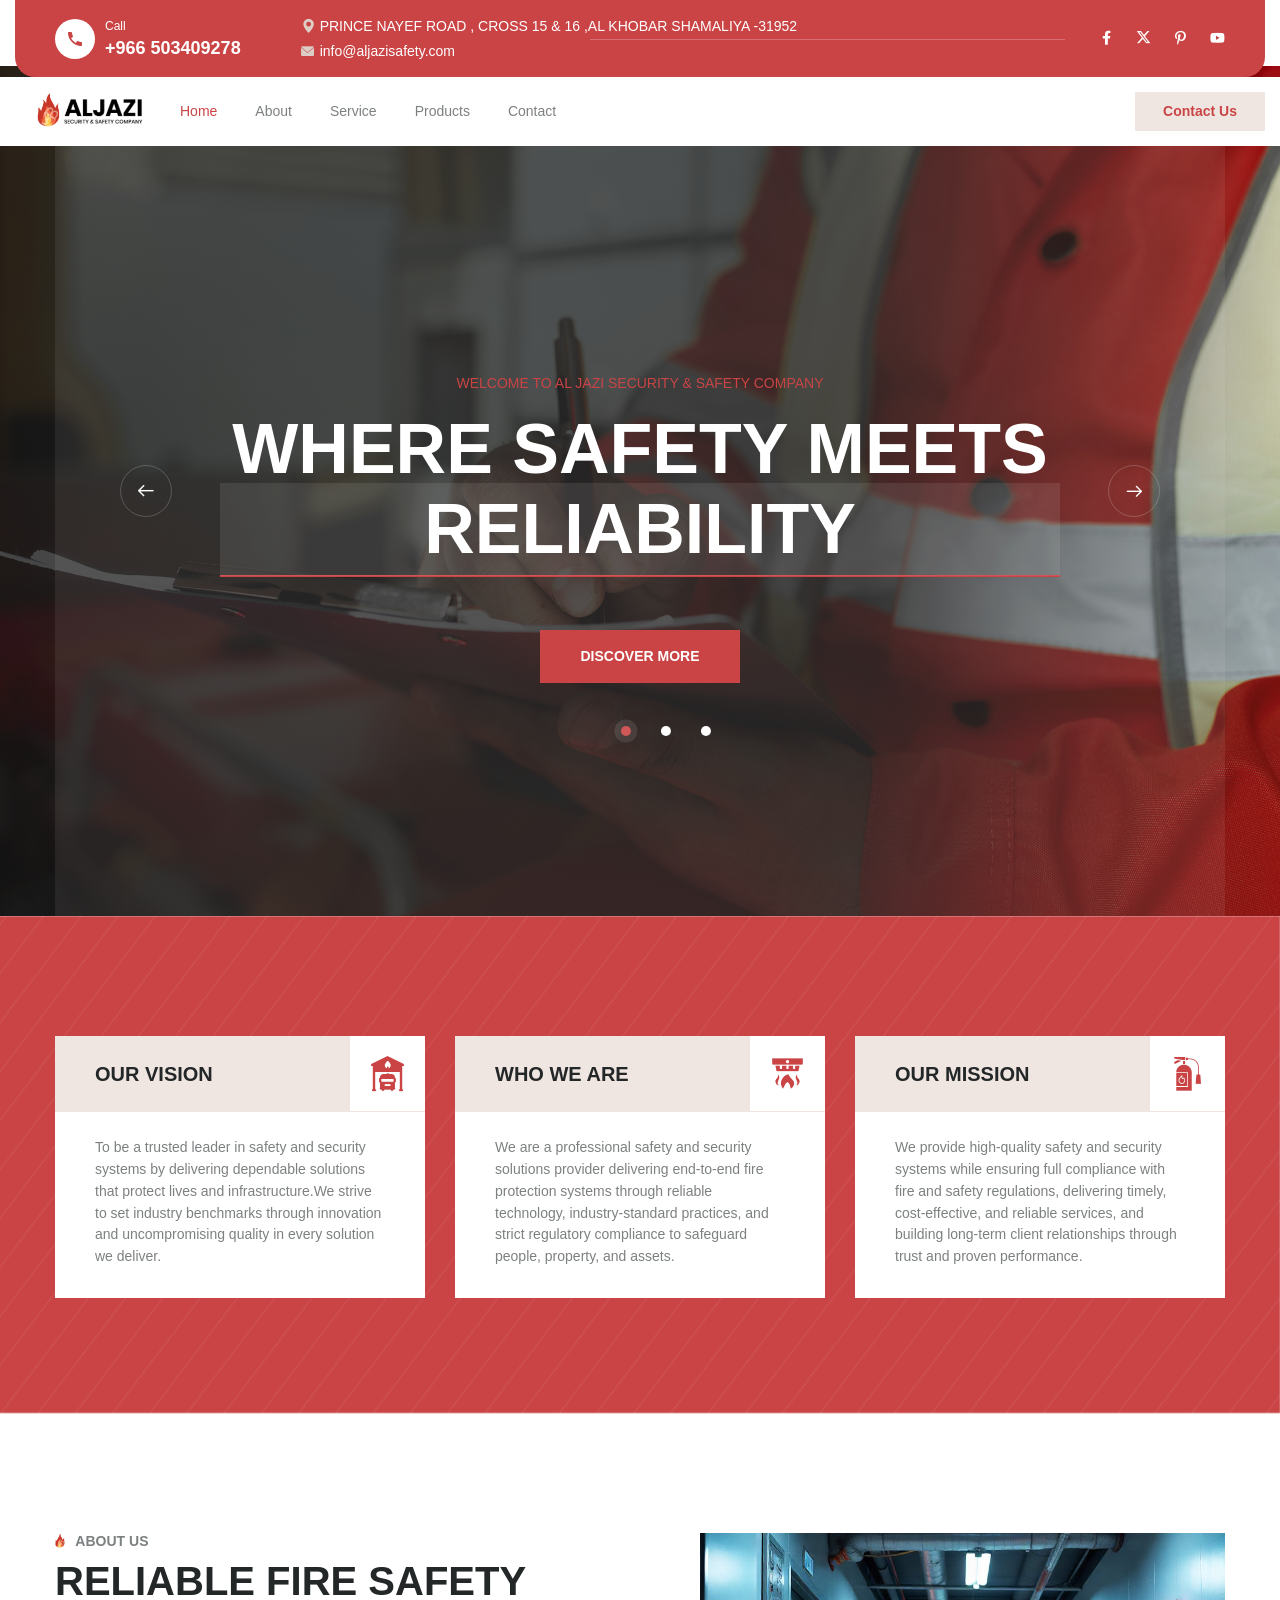
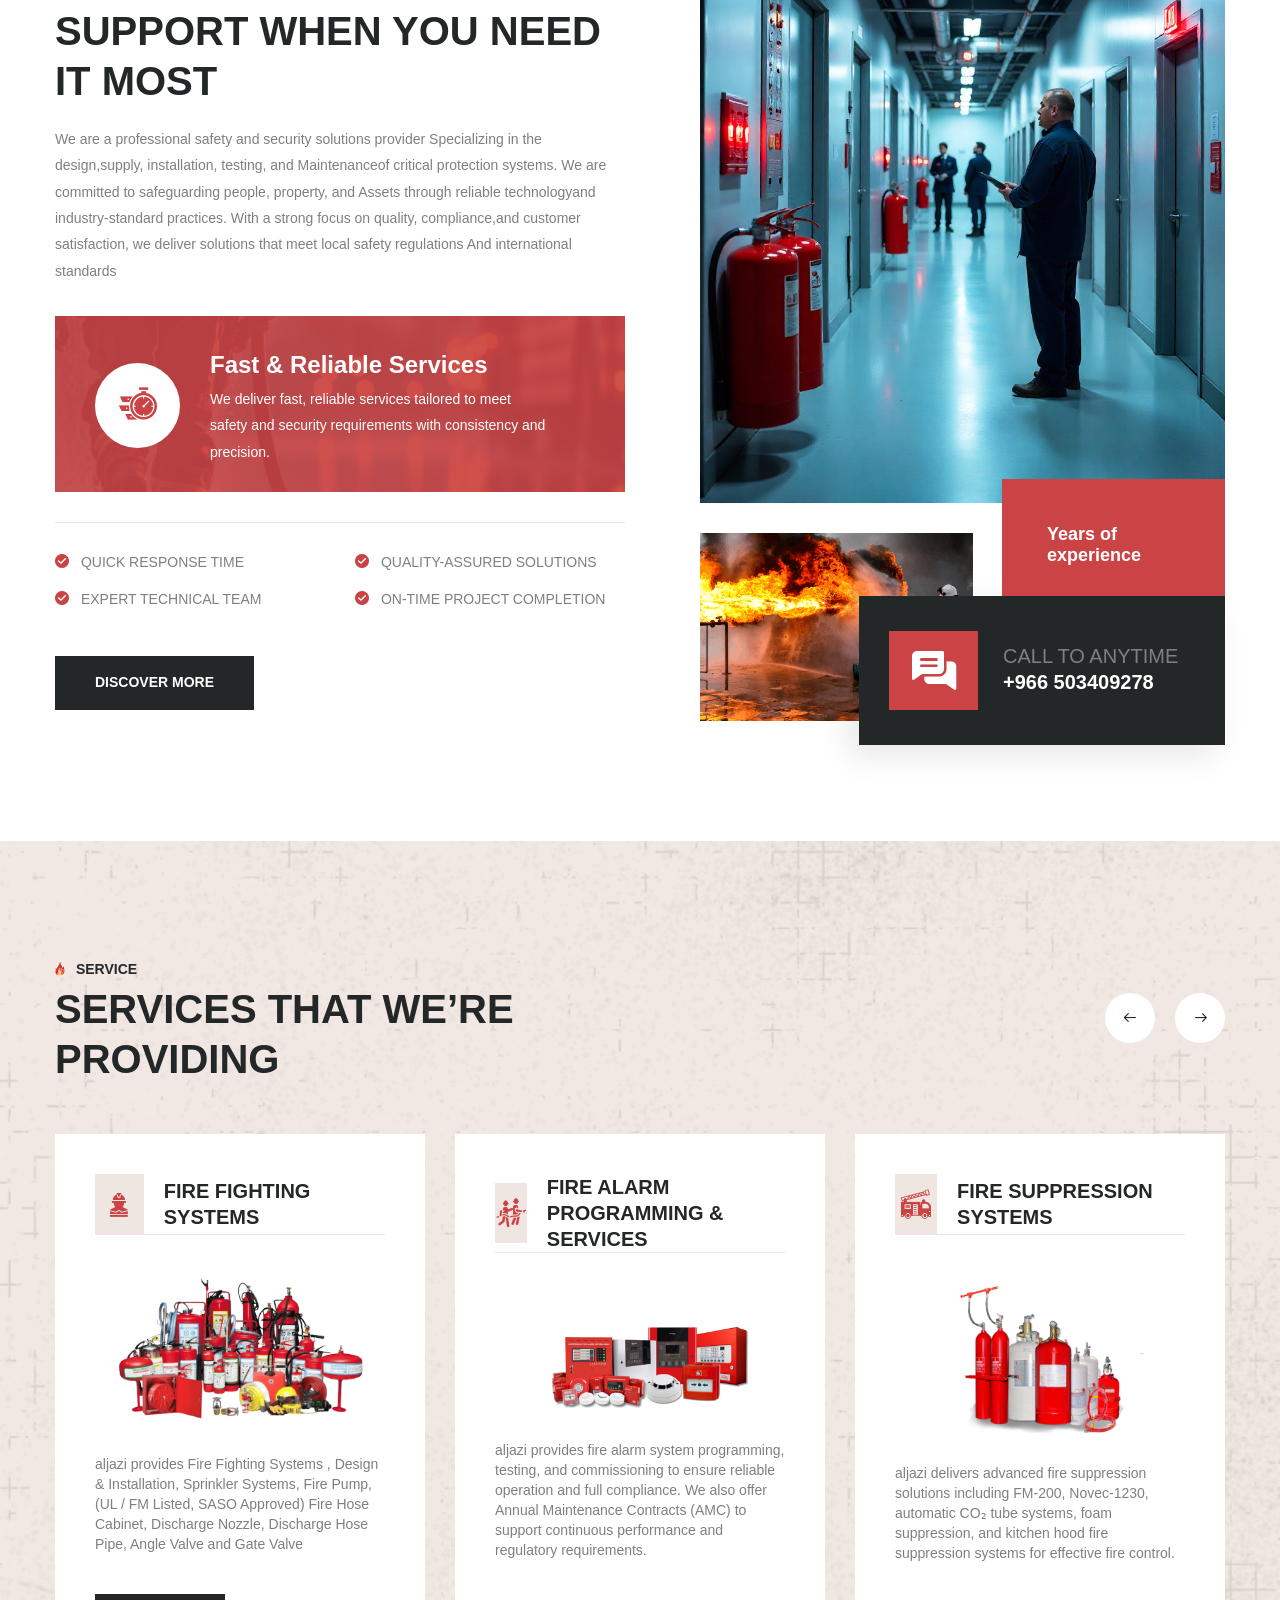
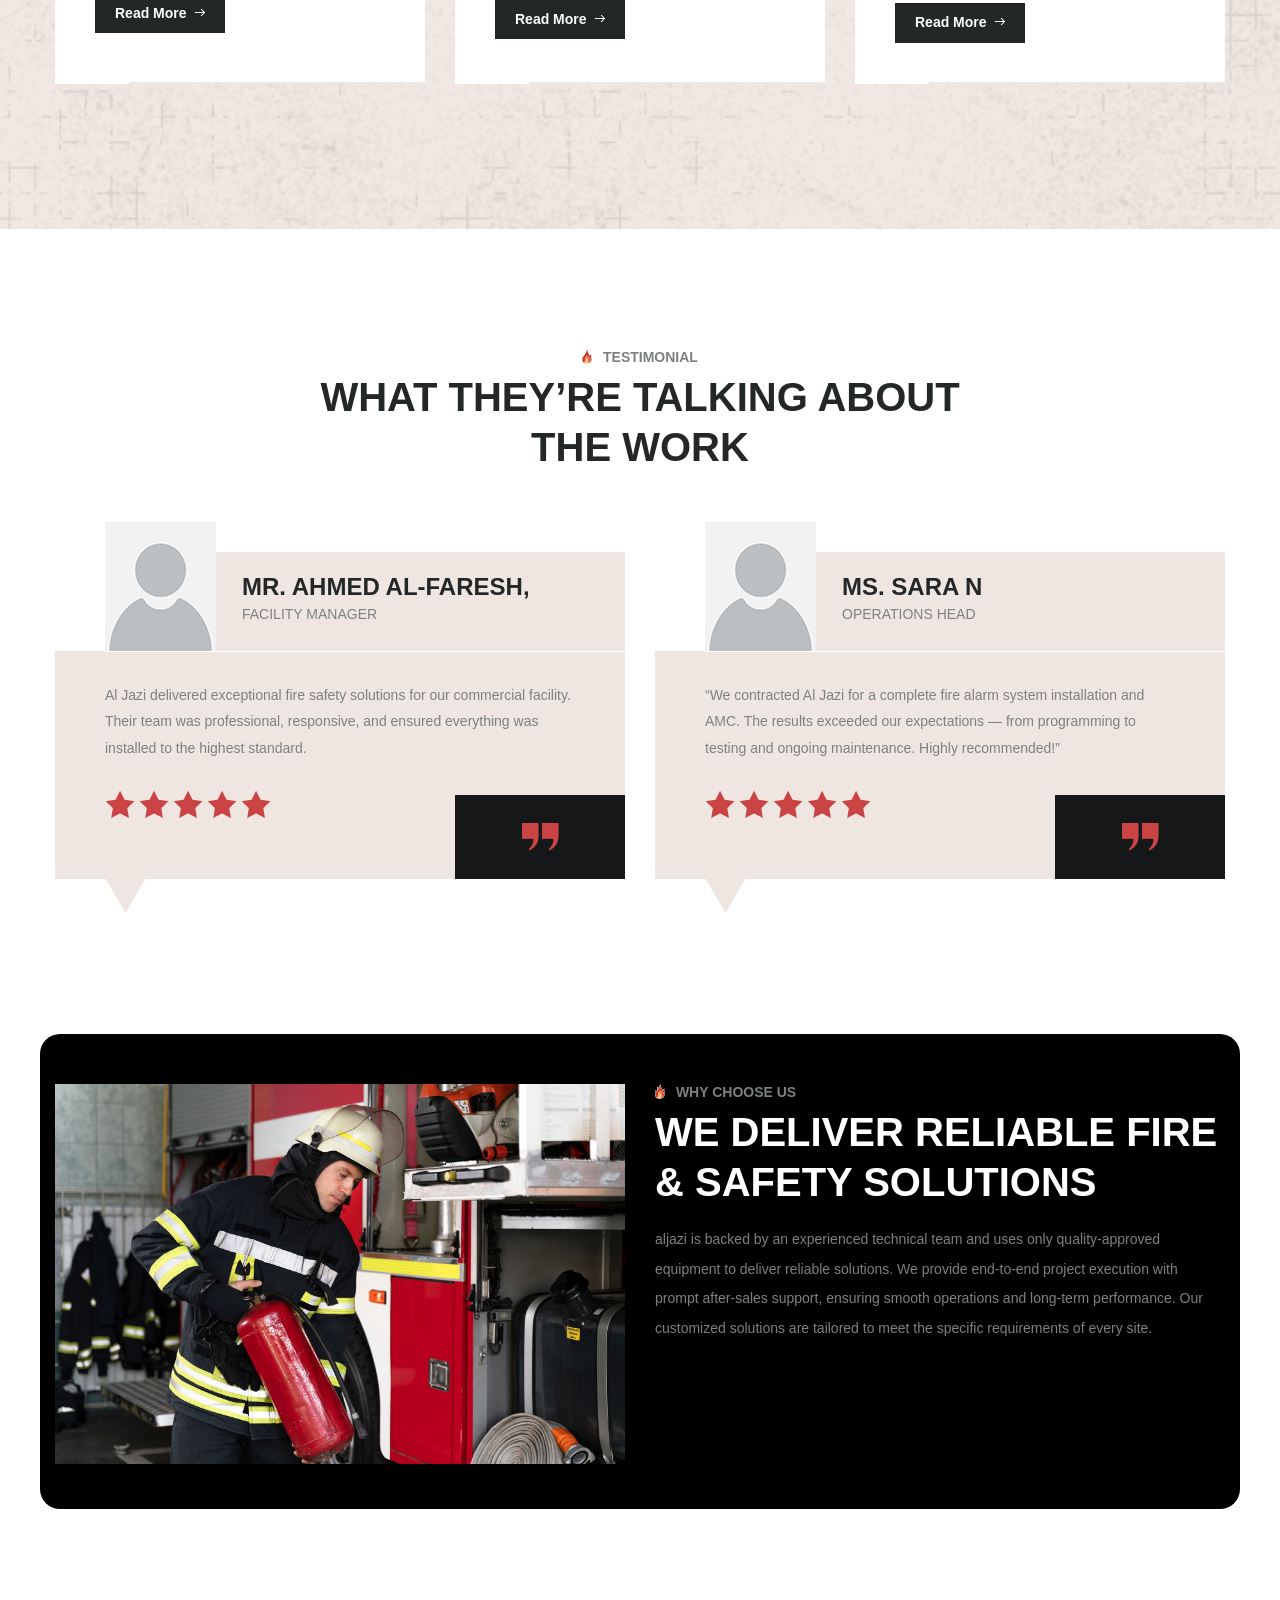
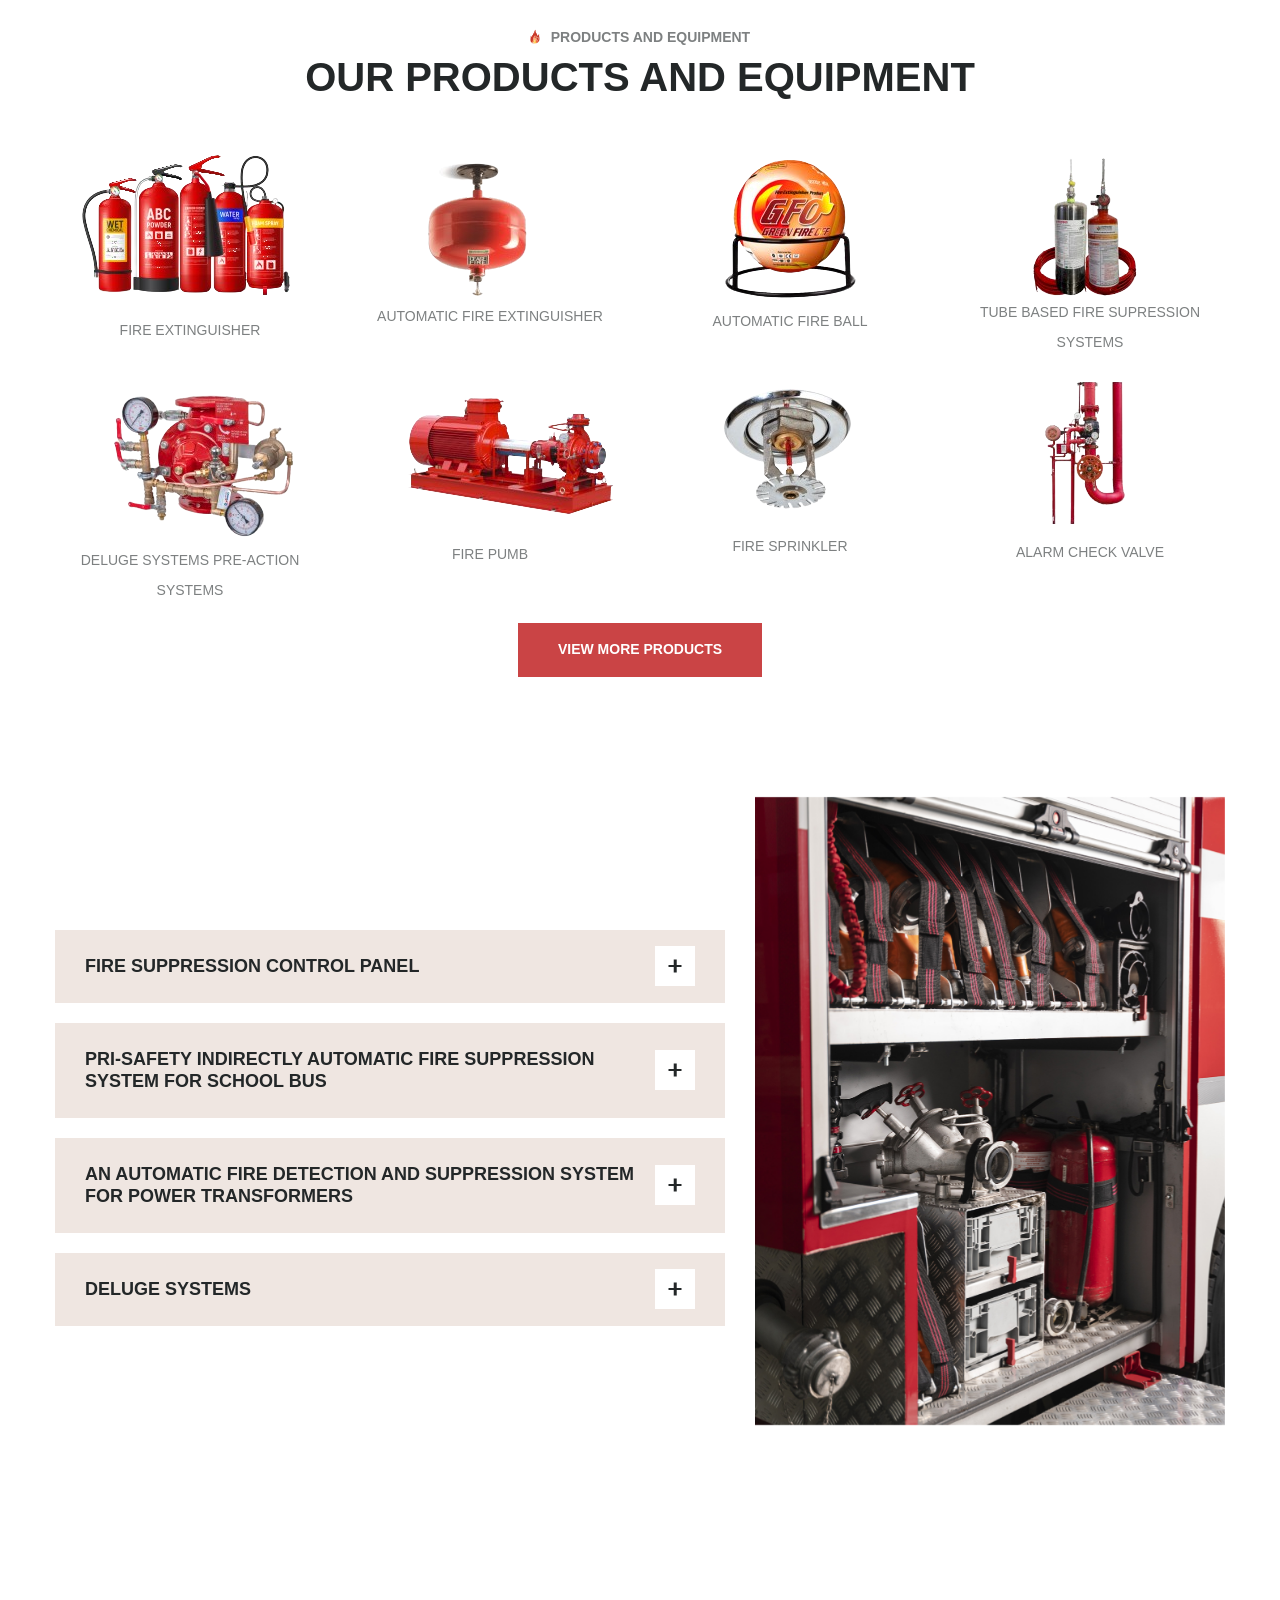
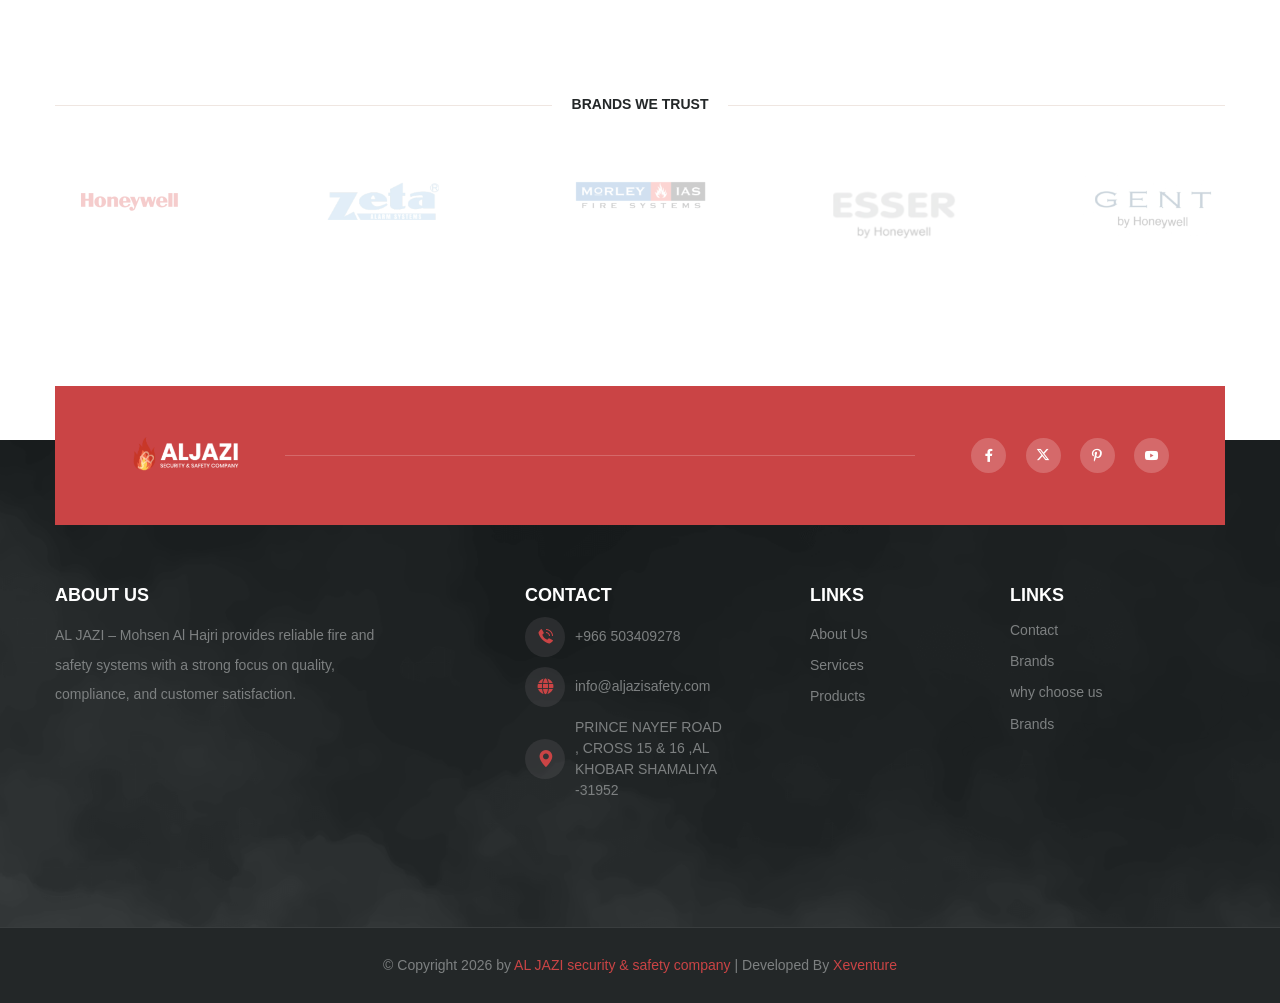
==== index.html @ dcdc062a "testimonial converted to real" ====
<!doctype html>
<html lang="en">
  <head>
    <meta charset="UTF-8" />
    <meta http-equiv="X-UA-Compatible" content="IE=edge" />
    <meta name="viewport" content="width=device-width, initial-scale=1.0" />
    <meta
      name="description"
      content="AL JAZI – security & safety company provides reliable fire and safety systems with a strong focus on quality, compliance, and customer satisfaction."
    />

    <title>AL JAZI - security & safety company</title>

    <!-- ========== Favicon Icon ========== -->
    <link rel="shortcut icon" href="assets/favicon.png" type="image/x-icon" />
    <link rel="apple-touch-icon" sizes="180x180" href="assets/favicon.png" />
    <link rel="icon" type="image/png" sizes="32x32" href="assets/favicon.png" />
    <link rel="icon" type="image/png" sizes="16x16" href="assets/favicon.png" />
    <link rel="manifest" href="assets/favicon.png" />

    <!-- fonts -->
    <link rel="preconnect" href="https://fonts.googleapis.com/" />
    <link rel="preconnect" href="https://fonts.gstatic.com/" crossorigin />
    <link
      href="https://fonts.googleapis.com/css2?family=Roboto:ital,wght@0,100;0,300;0,400;0,500;0,700;0,900;1,100;1,300;1,400;1,500;1,700;1,900&amp;display=swap"
      rel="stylesheet"
    />

    <link
      rel="stylesheet"
      href="assets/vendors/bootstrap/css/bootstrap.min.css"
    />
    <link
      rel="stylesheet"
      href="assets/vendors/bootstrap-select/bootstrap-select.min.css"
    />
    <link rel="stylesheet" href="assets/vendors/animate/animate.min.css" />
    <link rel="stylesheet" href="assets/vendors/fontawesome/css/all.min.css" />
    <link rel="stylesheet" href="assets/vendors/jquery-ui/jquery-ui.css" />

    <link rel="stylesheet" href="assets/vendors/aljazi-icons/style.css" />
    <link
      rel="stylesheet"
      href="assets/vendors/owl-carousel/css/owl.carousel.min.css"
    />
    <link
      rel="stylesheet"
      href="assets/vendors/owl-carousel/css/owl.theme.default.min.css"
    />
    <!-- main styles -->
    <link rel="stylesheet" href="assets/css/aljazi.css" />
  </head>

  <body>
    <!-- Preloader Start-->
    <div class="preloader">
      <div
        class="preloader__image"
        style="background-image: url(assets/favicon.png)"
      ></div>
    </div>
    <!-- Preloader End-->

    <div class="page-wrapper">
      <header
        class="main-header main-header--three sticky-header sticky-header--normal"
      >
        <div class="main-header__bottom">
          <div class="container-fluid">
            <div class="main-header__bottom__inner">
              <div class="main-header__bottom__left">
                <div class="main-header__bottom__item">
                  <a
                    href="tel:  +966 503409278"
                    class="main-header__bottom__call"
                  >
                    <div class="main-header__bottom__icon">
                      <i class="icon-call"></i>
                    </div>
                    <div class="main-header__bottom__content">
                      <div class="main-header__bottom__text">Call</div>
                      <div class="main-header__bottom__number">
                        +966 503409278
                      </div>
                    </div>
                  </a>
                </div>
                <div class="main-header__bottom__item">
                  <ul class="main-header__bottom__list list-unstyled">
                    <li class="main-header__bottom__list__item">
                      <i class="icon-pin2"></i>
                      <p class="main-header__bottom__list__item__text">
                        PRINCE NAYEF ROAD , CROSS 15 & 16 ,AL KHOBAR SHAMALIYA
                        -31952
                      </p>
                    </li>
                    <li class="main-header__bottom__list__item">
                      <i class="icon-message"></i>
                      <a href="mailto:info@aljazisafety.com"
                        >info@aljazisafety.com</a
                      >
                    </li>
                  </ul>
                </div>
              </div>
              <div class="main-header__bottom__right">
                <div class="main-header__bottom__social">
                  <a href="https://facebook.com/"
                    ><i class="icon-facebook-f" aria-hidden="true"></i
                    ><span class="sr-only">Facebook</span></a
                  >
                  <a href="https://twitter.com/"
                    ><i class="icon-x-twitter" aria-hidden="true"></i>
                    <span class="sr-only">Twitter</span></a
                  >
                  <a href="https://pinterest.com/"
                    ><i class="icon-pinterest-p" aria-hidden="true"></i
                    ><span class="sr-only">Pinterest</span></a
                  >
                  <a href="https://instagram.com/"
                    ><i class="icon-youtube" aria-hidden="true"></i
                    ><span class="sr-only">youtube</span></a
                  >
                </div>
              </div>
            </div>
          </div>
        </div>
        <div class="main-header__item">
          <div class="main-header__item__inner">
            <div class="main-header__logo logo-aljazi">
              <a href="index.html">
                <img src="assets/ALJAZI-03.png" alt="aljazi logo" width="220" />
              </a>
            </div>
            <div class="container">
              <div class="main-header__inner">
                <nav class="main-header__nav main-menu">
                  <ul class="main-menu__list">
                    <li
                      class="megamenu megamenu-clickable megamenu-clickable--toggler"
                    >
                      <a href="index.html">Home</a>
                    </li>

                    <li>
                      <a href="about.html">About</a>
                    </li>
                    <li>
                      <a href="service.html">Service</a>
                    </li>
                    <li>
                      <a href="products.html">Products</a>
                    </li>

                    <li>
                      <a href="contact.html">Contact</a>
                    </li>
                  </ul>
                </nav>

                <div class="main-header__right">
                  <a
                    href="contact.html"
                    class="aljazi-btn main-header__right__btn"
                    >Contact Us</a
                  >
                  <div class="mobile-nav__btn mobile-nav__toggler">
                    <span></span>
                    <span></span>
                    <span></span>
                  </div>
                </div>
              </div>
            </div>
          </div>
        </div>
      </header>

      <!-- main-slider-start -->
      <section class="main-slider-three">
        <div
          class="main-slider-three__carousel aljazi-owl__carousel owl-carousel"
          data-owl-options='{
      "loop": true,
      "items": 1,
      "autoplay": true,
      "autoplayTimeout": 7000,
      "smartSpeed": 1000,
      "animateOut": "fadeOut",
      "animateIn": "fadeIn",
      "nav": true,
      "navText": [
        "<span class=\"icon-arrow-left\"></span>",
        "<span class=\"icon-arrow-right\"></span>"
      ],
      "dots": true,
      "margin": 0
    }'
        >
          <!-- Slide 1 -->
          <div class="item">
            <div class="main-slider-three__item">
              <div
                class="main-slider-three__bg img-fluid"
                style="
                  background-image: url(assets/images/backgrounds/side-view-man-taking-notes-ambulance-car.jpg);
                  background-size: cover;
                "
              ></div>

              <div class="container">
                <div class="row">
                  <div class="main-slider-three__content">
                    <div class="main-slider-three__content__inner">
                      <h5 class="main-slider-three__sub-title">
                        Welcome to AL JAZI Security & Safety company
                      </h5>

                      <h2 class="main-slider-three__title">
                        Where Safety Meets <span>Reliability</span>
                      </h2>

                      <div class="main-slider-three__btn">
                        <a
                          href="services.html"
                          class="aljazi-btn aljazi-btn--base main-slider-three__btn__link"
                        >
                          Discover More
                        </a>
                      </div>
                    </div>
                  </div>
                </div>
              </div>
            </div>
          </div>

          <!-- Slide 2 -->
          <div class="item">
            <div class="main-slider-three__item">
              <div
                class="main-slider-three__bg img-fluid"
                style="
                  background-image: url(assets/images/backgrounds/closeup-red-fire-extinguishers.jpg);
                  background-size: cover;
                "
              ></div>

              <div class="container">
                <div class="row">
                  <div class="main-slider-three__content">
                    <div class="main-slider-three__content__inner">
                      <h5 class="main-slider-three__sub-title">
                        Welcome to AL JAZI Security & Safety company
                      </h5>

                      <h2 class="main-slider-three__title">
                        Trusted Safety. <span>Proven Protection</span>
                      </h2>

                      <div class="main-slider-three__btn">
                        <a
                          href="services.html"
                          class="aljazi-btn aljazi-btn--base main-slider-three__btn__link"
                        >
                          Discover More
                        </a>
                      </div>
                    </div>
                  </div>
                </div>
              </div>
            </div>
          </div>

          <!-- Slide 3 -->
          <div class="item">
            <div class="main-slider-three__item">
              <div
                class="main-slider-three__bg img-fluid"
                style="
                  background-image: url(assets/images/backgrounds/firefighter-with-safety-suit-station.jpg);
                  background-size: cover;
                "
              ></div>

              <div class="container">
                <div class="row">
                  <div class="main-slider-three__content">
                    <div class="main-slider-three__content__inner">
                      <h5 class="main-slider-three__sub-title">
                        Welcome to AL JAZI Security & Safety company
                      </h5>

                      <h2 class="main-slider-three__title">
                        Protecting What <span>Matters Most.</span>
                      </h2>

                      <div class="main-slider-three__btn">
                        <a
                          href="services.html"
                          class="aljazi-btn aljazi-btn--base main-slider-three__btn__link"
                        >
                          Discover More
                        </a>
                      </div>
                    </div>
                  </div>
                </div>
              </div>
            </div>
          </div>
        </div>
      </section>

      <!-- main-slider-end -->

      <!-- Feature Section Start -->
      <section class="feature-two">
        <div
          class="feature-two__bg"
          style="background-image: url(assets/images/shapes/company-bg-1-1.png)"
        ></div>
        <div class="container">
          <div class="row gutter-y-30">
            <div class="col-lg-4 col-md-6">
              <div
                class="feature-two__item wow fadeInUp"
                data-wow-duration="1500ms"
                data-wow-delay="500ms"
              >
                <div class="feature-two__item__top">
                  <h4 class="feature-two__item__title">OUR VISION</h4>
                  <div class="feature-two__item__icon">
                    <i class="icon-fire-department-1"></i>
                  </div>
                </div>
                <p class="feature-two__item__text">
                  To be a trusted leader in safety and security systems by
                  delivering dependable solutions that protect lives and
                  infrastructure.We strive to set industry benchmarks through
                  innovation and uncompromising quality in every solution we
                  deliver.
                </p>
              </div>
            </div>
            <div class="col-lg-4 col-md-6">
              <div
                class="feature-two__item wow fadeInUp"
                data-wow-duration="1500ms"
                data-wow-delay="700ms"
              >
                <div class="feature-two__item__top">
                  <h4 class="feature-two__item__title">WHO WE ARE</h4>
                  <div class="feature-two__item__icon">
                    <i class="icon-smoke-detector-1"></i>
                  </div>
                </div>
                <p class="feature-two__item__text">
                  We are a professional safety and security solutions provider
                  delivering end-to-end fire protection systems through reliable
                  technology, industry-standard practices, and strict regulatory
                  compliance to safeguard people, property, and assets.
                </p>
              </div>
            </div>
            <div class="col-lg-4 col-md-6">
              <div
                class="feature-two__item wow fadeInUp"
                data-wow-duration="1500ms"
                data-wow-delay="900ms"
              >
                <div class="feature-two__item__top">
                  <h4 class="feature-two__item__title">OUR MISSION</h4>
                  <div class="feature-two__item__icon">
                    <i class="icon-fire-extinguisher--1"></i>
                  </div>
                </div>
                <p class="feature-two__item__text">
                  We provide high-quality safety and security systems while
                  ensuring full compliance with fire and safety regulations,
                  delivering timely, cost-effective, and reliable services, and
                  building long-term client relationships through trust and
                  proven performance.
                </p>
              </div>
            </div>
          </div>
        </div>
      </section>
      <!-- Feature Section End -->

      <!-- About Section Start -->
      <section class="about-two">
        <div class="container">
          <div class="row gutter-y-30">
            <div class="col-lg-6">
              <div class="about-two__left">
                <div class="about-two__top">
                  <div
                    class="sec-title wow fadeInUp"
                    data-wow-duration="1500ms"
                    data-wow-delay="000ms"
                  >
                    <h6 class="sec-title__tagline">
                      <img
                        src="assets/sectionlogo.png"
                        width="10"
                        alt="About Us"
                        class="sec-title__img"
                      />
                      About Us
                    </h6>
                    <h3 class="sec-title__title">
                      Reliable Fire Safety Support When You Need It Most
                    </h3>
                  </div>
                  <p
                    class="about-two__top__text wow fadeInUp"
                    data-wow-duration="1500ms"
                    data-wow-delay="300ms"
                  >
                    We are a professional safety and security solutions provider
                    Specializing in the design,supply, installation, testing,
                    and Maintenanceof critical protection systems. We are
                    committed to safeguarding people, property, and Assets
                    through reliable technologyand industry-standard practices.
                    With a strong focus on quality, compliance,and customer
                    satisfaction, we deliver solutions that meet local safety
                    regulations And international standards
                  </p>
                </div>
                <div
                  class="about-two__box wow fadeInUp"
                  data-wow-duration="1500ms"
                  data-wow-delay="300ms"
                >
                  <div
                    class="about-two__box__bg"
                    style="
                      background-image: url(assets/images/backgrounds/about-bg-2-1.png);
                    "
                  ></div>
                  <div class="about-two__box__icon">
                    <i class="icon-fast-1-1"></i>
                  </div>
                  <div class="about-two__box__content">
                    <h4 class="about-two__box__content__title">
                      Fast & Reliable Services
                    </h4>
                    <p class="about-two__box__content__text">
                      We deliver fast, reliable services tailored to meet safety
                      and security requirements with consistency and precision.
                    </p>
                  </div>
                </div>
                <div
                  class="about-two__list wow fadeInUp"
                  data-wow-duration="1500ms"
                  data-wow-delay="300ms"
                >
                  <div class="row gutter-y-30">
                    <div class="col-lg-12 col-md-6 col-xl-6">
                      <ul class="about-two__list__item list-unstyled">
                        <li class="about-two__list__item__content">
                          <i class="icon-check-1"></i> Quick Response Time
                        </li>
                        <li class="about-two__list__item__content">
                          <i class="icon-check-1"></i> Expert Technical Team
                        </li>
                      </ul>
                    </div>
                    <div class="col-lg-12 col-md-6 col-xl-6">
                      <ul class="about-two__list__item list-unstyled">
                        <li class="about-two__list__item__content">
                          <i class="icon-check-1"></i> Quality-Assured Solutions
                        </li>
                        <li class="about-two__list__item__content">
                          <i class="icon-check-1"></i> On-Time Project
                          Completion
                        </li>
                      </ul>
                    </div>
                  </div>
                </div>
                <div class="about-two__link">
                  <a href="about.html" class="about-two__link__btn aljazi-btn"
                    >Discover More</a
                  >
                </div>
              </div>
            </div>
            <div class="col-lg-6">
              <div class="about-two__right">
                <div class="about-two__thumb">
                  <div
                    class="about-two__thumb__item about-two__thumb__item--one wow fadeInRight"
                    data-wow-duration="1500ms"
                    data-wow-delay="300ms"
                  >
                    <img
                      src="assets/images/resources/img3.png"
                      class="img-fluid"
                      alt="aljazi"
                    />
                    <div class="about-two__thumb__funfact count-box">
                      <h2 class="about-two__thumb__funfact__coun"></h2>
                      <p class="about-two__thumb__funfact__text">
                        Years of experience
                      </p>
                    </div>
                  </div>
                  <div
                    class="about-two__thumb__item about-two__thumb__item--two wow fadeInUp"
                    data-wow-duration="1500ms"
                    data-wow-delay="300ms"
                  >
                    <img
                      src="assets/images/about/about-s-2-1.png"
                      alt="aljazi"
                    />
                    <div class="about-two__thumb__call">
                      <a
                        href="tel:+966 503409278"
                        class="about-two__thumb__call__item"
                      >
                        <div class="about-two__thumb__call__icon">
                          <i class="icon-chatting"></i>
                        </div>
                        <div class="about-two__thumb__call__content">
                          <span class="about-two__thumb__call__dec"
                            >Call to anytime</span
                          >
                          <h5 class="about-two__thumb__call__number">
                            +966 503409278
                          </h5>
                        </div>
                      </a>
                    </div>
                  </div>
                </div>
              </div>
            </div>
          </div>
        </div>
      </section>
      <!-- About Section End -->

      <!-- Service Section Start -->
      <section class="service-three">
        <div
          class="service-three__bg"
          style="background-image: url(assets/images/shapes/service-bg-3-1.png)"
        ></div>
        <div class="container">
          <div class="row">
            <div class="col-xl-7 col-lg-8 col-md-8">
              <div
                class="sec-title wow fadeInUp"
                data-wow-duration="1500ms"
                data-wow-delay="000ms"
              >
                <h6 class="sec-title__tagline">
                  <img
                    src="assets/sectionlogo.png"
                    width="10"
                    alt="Service"
                    class="sec-title__img"
                  />
                  Service
                </h6>
                <h3 class="sec-title__title">
                  Services that We’re providing <br />
                </h3>
              </div>
            </div>
          </div>

          <div
            class="service-three__carousel aljazi-owl__carousel aljazi-owl__carousel--basic-nav owl-theme owl-carousel"
            data-owl-options='{
			"items": 4,
			"margin": 30,
			"smartSpeed": 700,
			"loop":true,
			"autoplay": 6000,
			"nav":true,
			"navText": ["<span class=\"icon-arrow-right\"></span>","<span class=\"icon-arrow-left\"></span>"],
			"dots":false,
			"responsive":{
			    "0":{
				"items":1,
				"margin": 10
			    },
			    "575":{
				"items":1,
				"margin": 30
			    },
			    "768":{
				"items":2,
				"margin": 30
			    },
			    "992":{
				"items": 3,
				"margin": 30
			    },
			    "1200":{
				"items": 3,
				"margin": 30
			    }
			}
			}'
          >
            <!-- item -->
            <div
              class="service-three__item wow fadeInUp"
              data-wow-duration="1500ms"
              data-wow-delay="300ms"
            >
              <div class="service-three__item__top">
                <div class="service-three__item__icon">
                  <i class="icon-firefighter-uniform-1"></i>
                </div>
                <h4 class="service-three__item__title">
                  FIRE FIGHTING SYSTEMS
                </h4>
              </div>
              <div class="service-three__item__thumb">
                <img
                  src="assets/images/service/service (1).png"
                  alt="aljazi image"
                />
              </div>
              <p class="service-three__item__text">
                aljazi provides Fire Fighting Systems , Design & Installation,
                Sprinkler Systems, Fire Pump, (UL / FM Listed, SASO Approved)
                Fire Hose Cabinet, Discharge Nozzle, Discharge Hose Pipe, Angle
                Valve and Gate Valve
              </p>
              <div class="service-three__item__btn">
                <a
                  href="service.html"
                  class="aljazi-btn service-three__item__btn__link"
                  >Read More <i class="icon-arrow-left"></i
                ></a>
              </div>
            </div>

            <!-- item -->
            <div
              class="service-three__item wow fadeInUp"
              data-wow-duration="1500ms"
              data-wow-delay="400ms"
            >
              <div class="service-three__item__top">
                <div class="service-three__item__icon">
                  <i class="icon-fireman-1"></i>
                </div>
                <h4 class="service-three__item__title">
                  FIRE ALARM PROGRAMMING & SERVICES
                </h4>
              </div>
              <div class="service-three__item__thumb">
                <img
                  src="assets/images/service/service (2).png"
                  alt="aljazi image"
                />
              </div>
              <p class="service-three__item__text">
                aljazi provides fire alarm system programming, testing, and
                commissioning to ensure reliable operation and full compliance.
                We also offer Annual Maintenance Contracts (AMC) to support
                continuous performance and regulatory requirements.
              </p>
              <div class="service-three__item__btn">
                <a
                  href="service.html"
                  class="aljazi-btn service-three__item__btn__link"
                  >Read More <i class="icon-arrow-left"></i
                ></a>
              </div>
            </div>

            <!-- item -->
            <div
              class="service-three__item wow fadeInUp"
              data-wow-duration="1500ms"
              data-wow-delay="500ms"
            >
              <div class="service-three__item__top">
                <div class="service-three__item__icon">
                  <i class="icon-fire-truck-1"></i>
                </div>
                <h4 class="service-three__item__title">
                  FIRE SUPPRESSION SYSTEMS
                </h4>
              </div>
              <div class="service-three__item__thumb">
                <img
                  src="assets/images/service/service (3).png"
                  alt="aljazi image"
                />
              </div>
              <p class="service-three__item__text">
                aljazi delivers advanced fire suppression solutions including
                FM-200, Novec-1230, automatic CO₂ tube systems, foam
                suppression, and kitchen hood fire suppression systems for
                effective fire control.
              </p>
              <div class="service-three__item__btn">
                <a
                  href="service.html"
                  class="aljazi-btn service-three__item__btn__link"
                  >Read More <i class="icon-arrow-left"></i
                ></a>
              </div>
            </div>

            <!-- item -->
            <div
              class="service-three__item wow fadeInUp"
              data-wow-duration="1500ms"
              data-wow-delay="600ms"
            >
              <div class="service-three__item__top">
                <div class="service-three__item__icon">
                  <i class="icon-firefighter-uniform-1"></i>
                </div>
                <h4 class="service-three__item__title">
                  BARRIERS & ENTRANCE CONTROL
                </h4>
              </div>
              <div class="service-three__item__thumb">
                <img
                  src="assets/images/service/service (4).png"
                  alt="aljazi image"
                />
              </div>
              <p class="service-three__item__text">
                aljazi supplies and installs flap barriers, arm barriers, and
                boom barriers to manage access, enhance security, and ensure
                smooth movement in commercial and high-traffic environments.
              </p>
              <div class="service-three__item__btn">
                <a
                  href="service.html"
                  class="aljazi-btn service-three__item__btn__link"
                  >Read More <i class="icon-arrow-left"></i
                ></a>
              </div>
            </div>

            <!-- item -->
            <div
              class="service-three__item wow fadeInUp"
              data-wow-duration="1500ms"
              data-wow-delay="700ms"
            >
              <div class="service-three__item__top">
                <div class="service-three__item__icon">
                  <i class="icon-fireman-1"></i>
                </div>
                <h4 class="service-three__item__title">
                  SECURITY & LOW CURRENT SYSTEM
                </h4>
              </div>
              <div class="service-three__item__thumb">
                <img
                  src="assets/images/service/service (5).png"
                  alt="aljazi image"
                />
              </div>
              <p class="service-three__item__text">
                aljazi offers integrated security solutions such as access
                control systems, biometric systems, and CCTV camera systems to
                ensure secure access and continuous <br />
                monitoring.
              </p>
              <div class="service-three__item__btn">
                <a
                  href="service.html"
                  class="aljazi-btn service-three__item__btn__link"
                  >Read More <i class="icon-arrow-left"></i
                ></a>
              </div>
            </div>

            <!-- item -->
            <div
              class="service-three__item wow fadeInUp"
              data-wow-duration="1500ms"
              data-wow-delay="800ms"
            >
              <div class="service-three__item__top">
                <div class="service-three__item__icon">
                  <i class="icon-fire-truck-1"></i>
                </div>
                <h4 class="service-three__item__title">SAFETY & COMPLIANCE</h4>
              </div>
              <div class="service-three__item__thumb">
                <img
                  src="assets/images/service/service (6).png"
                  alt="aljazi image"
                />
              </div>
              <p class="service-three__item__text">
                aljazi provides first aid boxes, efficiency certificates for
                fire and safety systems, safety tool certification, and Taqrir
                Fanni technical reports for both urgent and non-urgent
                requirements.
              </p>
              <div class="service-three__item__btn">
                <a
                  href="service.html"
                  class="aljazi-btn service-three__item__btn__link"
                  >Read More <i class="icon-arrow-left"></i
                ></a>
              </div>
            </div>
            <!-- item -->
            <div
              class="service-three__item wow fadeInUp"
              data-wow-duration="1500ms"
              data-wow-delay="800ms"
            >
              <div class="service-three__item__top">
                <div class="service-three__item__icon">
                  <i class="icon-fire-truck-1"></i>
                </div>
                <h4 class="service-three__item__title">
                  SAFETY & SMOKE CONTROL SYSTEMS
                </h4>
              </div>
              <div class="service-three__item__thumb">
                <img
                  src="assets/images/service/service (7).png"
                  alt="aljazi image"
                />
              </div>
              <p class="service-three__item__text">
                aljazi supplies and installs fire dampers, smoke exhaust
                systems, emergency lights, and exit lights to support safe
                evacuation and smoke control during emergencies.
              </p>
              <div class="service-three__item__btn">
                <a
                  href="service.html"
                  class="aljazi-btn service-three__item__btn__link"
                  >Read More <i class="icon-arrow-left"></i
                ></a>
              </div>
            </div>
            <!-- item -->
            <div
              class="service-three__item wow fadeInUp"
              data-wow-duration="1500ms"
              data-wow-delay="800ms"
            >
              <div class="service-three__item__top">
                <div class="service-three__item__icon">
                  <i class="icon-fire-truck-1"></i>
                </div>
                <h4 class="service-three__item__title">
                  ELECTRICAL & CONTROL SYSTEMS
                </h4>
              </div>
              <div class="service-three__item__thumb">
                <img
                  src="assets/images/service/service (8).png"
                  alt="aljazi image"
                />
              </div>
              <p class="service-three__item__text">
                aljazi delivers solutions for all types of electrical systems,
                including contactors, self starters, solenoids, push buttons,
                selector switches, pressure switches, pressure gauges, and
                mechanical stoppers.
              </p>
              <div class="service-three__item__btn">
                <a
                  href="service.html"
                  class="aljazi-btn service-three__item__btn__link"
                  >Read More <i class="icon-arrow-left"></i
                ></a>
              </div>
            </div>
          </div>
        </div>
      </section>
      <!-- Service Section End -->
      <!-- Testimonials Section Start -->
      <section class="testimonials-one testimonials-one--home">
        <div class="container">
          <div
            class="sec-title text-center wow fadeInUp"
            data-wow-duration="1500ms"
            data-wow-delay="000ms"
          >
            <h6 class="sec-title__tagline">
              <img
                width="10"
                src="assets/sectionlogo.png"
                alt="Testimonial"
                class="sec-title__img"
              />
              Testimonial
            </h6>
            <h3 class="sec-title__title">
              What they’re talking about <br />
              the work
            </h3>
          </div>
          <div
            class="testimonials-one__carouse aljazi-owl__carousel owl-theme owl-carousel"
            data-owl-options='{
			"items": 5,
			"margin": 30,
			"smartSpeed": 700,
			"loop":true,
			"autoplay": 6000,
			"nav":false,
			"dots":false,
			"responsive":{
				"0":{
				    "items":1
				},
				"575":{
				    "items":1
				},
				"992":{
				    "items": 1
				},
				"1200":{
				    "items": 2
				}
			    }
		    }'
          >
            <!-- item -->
            <div class="testimonials-one__item">
              <div class="testimonials-one__top">
                <div class="testimonials-one__top__thumb">
                  <img 
                    src="assets/images/resources/testi.jpg"
                    alt="aljazi image"
                  />
                </div>
                <div class="testimonials-one__top__content">
                  <h4 class="testimonials-one__top__title">
                    Mr. Ahmed Al-Faresh,
                  </h4>
                  <span class="testimonials-one__top__dec"
                    >Facility Manager</span
                  >
                </div>
              </div>
              <div class="testimonials-one__content">
                <p class="testimonials-one__text">
                  Al Jazi delivered exceptional fire safety solutions for our
                  commercial facility. Their team was professional, responsive,
                  and ensured everything was installed to the highest standard.
                </p>
                <div class="testimonials-one__star">
                  <i class="icon-star"></i>
                  <i class="icon-star"></i>
                  <i class="icon-star"></i>
                  <i class="icon-star"></i>
                  <i class="icon-star"></i>
                </div>
              </div>
              <div class="testimonials-one__quite">
                <div
                  class="testimonials-one__quite__bg"
                 style="
                   background-color: rgb(0, 0, 0);
                  "
                ></div>
                <i class="icon-quite"></i>
              </div>
            </div>
            <!-- item -->
            <div class="testimonials-one__item">
              <div class="testimonials-one__top">
                <div class="testimonials-one__top__thumb">
                  <img
                    src="assets/images/resources/testi.jpg"
                    alt="aljazi image"
                  />
                </div>
                <div class="testimonials-one__top__content">
                  <h4 class="testimonials-one__top__title">Ms. Sara N</h4>
                  <span class="testimonials-one__top__dec"
                    >Operations Head</span
                  >
                </div>
              </div>
              <div class="testimonials-one__content">
                <p class="testimonials-one__text">
                  “We contracted Al Jazi for a complete fire alarm system
                  installation and AMC. The results exceeded our expectations —
                  from programming to testing and ongoing maintenance. Highly
                  recommended!”
                </p>
                <div class="testimonials-one__star">
                  <i class="icon-star"></i>
                  <i class="icon-star"></i>
                  <i class="icon-star"></i>
                  <i class="icon-star"></i>
                  <i class="icon-star"></i>
                </div>
              </div>
              <div class="testimonials-one__quite">
                <div
                  class="testimonials-one__quite__bg"
                  style="
                   background-color: rgb(0, 0, 0);
                  "
                ></div>
                <i class="icon-quite"></i>
              </div>
            </div>
            <!-- item -->
            <div class="testimonials-one__item">
              <div class="testimonials-one__top">
                <div class="testimonials-one__top__thumb">
                  <img
                    src="assets/images/resources/testi.jpg"
                    alt="aljazi image"
                  />
                </div>
                <div class="testimonials-one__top__content">
                  <h4 class="testimonials-one__top__title">Mr. Rakesh Menon</h4>
                  <span class="testimonials-one__top__dec"
                    >Security Director</span
                  >
                </div>
              </div>
              <div class="testimonials-one__content">
                <p class="testimonials-one__text">
                  “The security systems installed by Al Jazi have greatly
                  improved our site monitoring and access control. Their CCTV
                  and biometric solutions are reliable and user-friendly.”
                </p>
                <div class="testimonials-one__star">
                  <i class="icon-star"></i>
                  <i class="icon-star"></i>
                  <i class="icon-star"></i>
                  <i class="icon-star"></i>
                  <i class="icon-star"></i>
                </div>
              </div>
              <div class="testimonials-one__quite">
                <div
                  class="testimonials-one__quite__bg"
                  style="
                   background-color: rgb(0, 0, 0);
                  "
                ></div>
                <i class="icon-quite"></i>
              </div>
            </div>
            <!-- item -->
            <div class="testimonials-one__item">
              <div class="testimonials-one__top">
                <div class="testimonials-one__top__thumb">
                  <img
                    src="assets/images/resources/testi.jpg"
                    alt="aljazi image"
                  />
                </div>
                <div class="testimonials-one__top__content">
                  <h4 class="testimonials-one__top__title">
                    Eng. Fatima Al-Saadi
                  </h4>
                  <span class="testimonials-one__top__dec">
                    Safety Officer</span
                  >
                </div>
              </div>
              <div class="testimonials-one__content">
                <p class="testimonials-one__text">
                  “Al Jazi’s fire suppression solutions, especially the FM-200
                  and kitchen hood systems, have strengthened our safety
                  measures. Professional team and excellent after-sales
                  support!”
                </p>
                <div class="testimonials-one__star">
                  <i class="icon-star"></i>
                  <i class="icon-star"></i>
                  <i class="icon-star"></i>
                  <i class="icon-star"></i>
                  <i class="icon-star"></i>
                </div>
              </div>
              <div class="testimonials-one__quite">
                <div
                  class="testimonials-one__quite__bg"
                   style="
                   background-color: rgb(0, 0, 0);
                  "
                ></div>
                <i class="icon-quite"></i>
              </div>
            </div>
            <!-- item -->
            <div class="testimonials-one__item">
              <div class="testimonials-one__top">
                <div class="testimonials-one__top__thumb">
                  <img
                    src="assets/images/resources/testi.jpg"
                    alt="aljazi image"
                  />
                </div>
                <div class="testimonials-one__top__content">
                  <h4 class="testimonials-one__top__title">
                    Mr. Khalid Jaffer
                  </h4>
                  <span class="testimonials-one__top__dec">
                    Project Coordinator</span
                  >
                </div>
              </div>
              <div class="testimonials-one__content">
                <p class="testimonials-one__text">
                  “Their smoke control and emergency systems helped us pass our
                  compliance audit with flying colors. The team at Al Jazi is
                  thorough, knowledgeable, and trustworthy.”
                </p>
                <div class="testimonials-one__star">
                  <i class="icon-star"></i>
                  <i class="icon-star"></i>
                  <i class="icon-star"></i>
                  <i class="icon-star"></i>
                  <i class="icon-star"></i>
                </div>
              </div>
              <div class="testimonials-one__quite">
                <div
                  class="testimonials-one__quite__bg"
                   style="
                   background-color: rgb(0, 0, 0);
                  "
                ></div>
                <i class="icon-quite"></i>
              </div>
            </div>
            <!-- item -->
            <div class="testimonials-one__item">
              <div class="testimonials-one__top">
                <div class="testimonials-one__top__thumb">
                  <img
                    src="assets/images/resources/testi.jpg"
                    alt="aljazi image"
                  />
                </div>
                <div class="testimonials-one__top__content">
                  <h4 class="testimonials-one__top__title">Mrs. Lina Mathew</h4>
                  <span class="testimonials-one__top__dec"> Admin Manager</span>
                </div>
              </div>
              <div class="testimonials-one__content">
                <p class="testimonials-one__text">
                  “Al Jazi handled all our fire fighting system needs with
                  utmost professionalism. Their workmanship and service quality
                  <br>are top-notch.”
                </p>
                <div class="testimonials-one__star">
                  <i class="icon-star"></i>
                  <i class="icon-star"></i>
                  <i class="icon-star"></i>
                  <i class="icon-star"></i>
                  <i class="icon-star"></i>
                </div>
              </div>
              <div class="testimonials-one__quite">
                <div
                  class="testimonials-one__quite__bg"
                  style="
                   background-color: rgb(0, 0, 0);
                  "
                ></div>
                <i class="icon-quite"></i>
              </div>
            </div>
          </div>
        </div>
      </section>
      <!-- Testimonials Section End -->

      <!-- Why Choose Section Start -->
      <section class="why-choose-three">
        <div
          class="container"
          style="background-color: black; border-radius: 20px"
        >
          <div class="row">
            <div class="col-lg-6">
              <div class="why-choose-three__right">
                <div class="why-choose-three__top">
                  <img
                    src="assets/images/resources/whychoose.jpg"
                    class="img-fluid"
                    alt="whychoose"
                  />
                </div>
              </div>
            </div>
            <div class="col-lg-6">
              <div class="why-choose-three__right">
                <div class="why-choose-three__top">
                  <div
                    class="sec-title wow fadeInUp"
                    data-wow-duration="1500ms"
                    data-wow-delay="000ms"
                  >
                    <h6 class="sec-title__tagline">
                      <img
                        src="assets/sectionlogo.png"
                        width="10"
                        alt="Why Choose us"
                        class="sec-title__img"
                      />
                      Why Choose us
                    </h6>
                    <h3 class="sec-title__title">
                      WE DELIVER RELIABLE FIRE & SAFETY SOLUTIONS
                    </h3>
                  </div>
                  <p
                    class="why-choose-three__top__text wow fadeInUp"
                    data-wow-duration="1500ms"
                    data-wow-delay="300ms"
                  >
                    aljazi is backed by an experienced technical team and uses
                    only quality-approved equipment to deliver reliable
                    solutions. We provide end-to-end project execution with
                    prompt after-sales support, ensuring smooth operations and
                    long-term performance. Our customized solutions are tailored
                    to meet the specific requirements of every site.
                  </p>
                </div>
              </div>
            </div>
          </div>
        </div>
      </section>
      <!-- Why Choose Section End -->

      <!--products and Equipments Section Start -->
      <section class="faq-one">
        <div class="container">
          <div
            class="sec-title text-center wow fadeInUp"
            data-wow-duration="1500ms"
            data-wow-delay="000ms"
          >
            <h6 class="sec-title__tagline">
              <img
                width="10"
                src="assets/sectionlogo.png"
                alt="EQIUPMENTS"
                class="sec-title__img"
              />
              PRODUCTS AND equipment
            </h6>
            <h3 class="sec-title__title">OUR PRODUCTS AND equipment</h3>
          </div>

          <div class="product-section mb-5 pb-4">
            <div class="row d-flex justify-content-center">
              <!-- /.accordian-title -->

              <div class="col-lg-3">
                <img
                  src="assets/images/products/product (1).png"
                  alt="FIRE SUPPRESSION CONTROL PANEL"
                />
                <p class="text-center">FIRE EXTINGUISHER</p>
              </div>

              <div class="col-lg-3">
                <img
                  src="assets/images/products/product (2).png"
                  alt="FIRE SUPPRESSION CONTROL PANEL"
                />
                <p class="text-center">AUTOMATIC FIRE EXTINGUISHER</p>
              </div>
              <div class="col-lg-3">
                <img
                  src="assets/images/products/product (3).png"
                  alt="FIRE SUPPRESSION CONTROL PANEL"
                />
                <p class="text-center">AUTOMATIC FIRE BALL</p>
              </div>

              <div class="col-lg-3">
                <img
                  src="assets/images/products/product (4).png"
                  alt="FIRE SUPPRESSION CONTROL PANEL"
                />
                <p class="text-center">TUBE BASED FIRE SUPRESSION SYSTEMS</p>
              </div>
            </div>

            <div class="row d-flex justify-content-center">
              <div class="col-lg-3">
                <img
                  src="assets/images/products/product (5).png"
                  alt="FIRE SUPPRESSION CONTROL PANEL"
                />
                <p class="text-center">DELUGE SYSTEMS PRE-ACTION SYSTEMS</p>
              </div>
              <div class="col-lg-3">
                <img
                  src="assets/images/products/product (6).png"
                  alt="FIRE SUPPRESSION CONTROL PANEL"
                />
                <p class="text-center">FIRE PUMB</p>
              </div>
              <div class="col-lg-3">
                <img
                  src="assets/images/products/product (7).png"
                  alt="FIRE SUPPRESSION CONTROL PANEL"
                />
                <p class="text-center">FIRE SPRINKLER</p>
              </div>
              <div class="col-lg-3">
                <img
                  src="assets/images/products/product (8).png"
                  alt="FIRE SUPPRESSION CONTROL PANEL"
                />
                <p class="text-center">ALARM CHECK VALVE</p>
              </div>
            </div>
            <div
              class="cta-three__btn d-flex justify-content-center mb-5 mt-0 pt-0"
            >
              <a href="products.html" class="aljazi-btn aljazi-btn--base"
                >View More Products</a
              >
            </div>
          </div>

          <div
            class="row gutter-y-30 d-flex justify-content-center align-items-center"
          >
            <div class="col-lg-7">
              <div
                class="faq-page__accordion aljazi-accrodion wow fadeInUp"
                data-wow-duration="1500ms"
                data-wow-delay="300ms"
                data-grp-name="aljazi-accrodion"
              >
                <!-- /.accordian-item -->
                <div class="accrodion">
                  <div class="accrodion-title">
                    <h4 class="accrodion-title__text">
                      FIRE SUPPRESSION CONTROL PANEL<span
                        class="accrodion-title__icon"
                      ></span>
                    </h4>
                  </div>
                  <!-- /.accordian-title -->
                  <div class="accrodion-content">
                    <div class="inner">
                      <div
                        class="d-flex justify-content-center align-items-center mb-4"
                      >
                        <img
                          width="300"
                          height="300"
                          src="assets/images/service/accrodion (1).png"
                          alt="FIRE SUPPRESSION CONTROL PANEL"
                        />
                      </div>

                      <p class="inner__text">
                        This fire suppression control panel is designed to
                        detect and Respond to fire hazards in critical
                        environments such as electrical Panels, server rooms,
                        and industrial installations. It continuously monitors
                        connected sensors and, upon detecting Abnormal heat or
                        fire conditions, activates alarms and triggers The
                        suppression system automatically. The system is built
                        for High reliability, with organized internal
                        components, secure wiring, and fail-safe operation to
                        protect valuable Equipment while minimizing damage and
                        downtime
                      </p>
                    </div>
                    <!-- /.accordian-content -->
                  </div>
                </div>
                <!-- /.accordian-item -->
                <div class="accrodion">
                  <div class="accrodion-title">
                    <h4 class="accrodion-title__text">
                      PRI-SAFETY INDIRECTLY AUTOMATIC FIRE SUPPRESSION SYSTEM
                      FOR SCHOOL BUS<span class="accrodion-title__icon"></span>
                    </h4>
                  </div>
                  <!-- /.accordian-title -->
                  <div class="accrodion-content">
                    <div class="inner">
                      <div
                        class="d-flex justify-content-center align-items-center mb-4"
                      >
                        <img
                          width="300"
                          src="assets/images/service/accrodion (2).png"
                          alt="PRI-SAFETY"
                        />
                      </div>
                      <p class="inner__text">
                        This system automatically detects and suppresses fires
                        in school bus engine compartments using a heat-sensitive
                        tube. It operates without electricity and releases a wet
                        chemical agent directly onto the fire, ensuring quick
                        response and improved passenger safety
                      </p>
                    </div>
                    <!-- /.accordian-content -->
                  </div>
                </div>
                <!-- /.accordian-item -->
                <div class="accrodion">
                  <div class="accrodion-title">
                    <h4 class="accrodion-title__text">
                      AN AUTOMATIC FIRE DETECTION AND SUPPRESSION SYSTEM FOR
                      POWER TRANSFORMERS
                      <span class="accrodion-title__icon"></span>
                    </h4>
                  </div>
                  <!-- /.accordian-title -->
                  <div class="accrodion-content">
                    <div class="inner">
                      <div
                        class="d-flex justify-content-center align-items-center mb-4"
                      >
                        <img
                          width="300"
                          src="assets/images/service/accrodion (3).png"
                          alt="AUTOMATIC FIRE DETECTION"
                        />
                      </div>
                      <p class="inner__text">
                        Designed to quickly identify fire hazards—such as oil
                        leaks, overheating, or arc faults—and suppress them
                        before they cause major damage. The system uses heat,
                        flame, or smoke detectors to continuously Monitor the
                        transformer area and automatically activates suppression
                        Methods like high-velocity water spray, foam, or clean
                        agents. This rapid response helps minimize fire spread,
                        protect critical equipment, ensure personnel safety, and
                        reduce downtime in power substations.
                      </p>
                    </div>
                    <!-- /.accordian-content -->
                  </div>
                </div>
                <!-- /.accordian-item -->
                <div class="accrodion">
                  <div class="accrodion-title">
                    <h4 class="accrodion-title__text">
                      DELUGE SYSTEMS<span class="accrodion-title__icon"></span>
                    </h4>
                  </div>
                  <!-- /.accordian-title -->
                  <div class="accrodion-content">
                    <div class="inner">
                      <div
                        class="d-flex justify-content-center align-items-center mb-4"
                      >
                        <img
                          width="300"
                          src="assets/images/service/accrodion (4).png"
                          alt=" DELUGE SYSTEMS"
                        />
                      </div>
                      <p class="inner__text">
                        A deluge system is a fixed fire protection system in
                        which all sprinklers or nozzles are open, and water is
                        released simultaneously when the system is activated. It
                        is commonly used in high-hazard areas such as power
                        plants, transformers, chemical facilities, and storage
                        tanks, where rapid fire spread is possible. Deluge
                        systems provide fast, large-volume water discharge to
                        quickly control or suppress fires.
                      </p>
                    </div>
                    <!-- /.accordian-content -->
                  </div>
                </div>
              </div>
            </div>

            <div class="col-lg-5">
              <div class="faq-page__right">
                <div
                  class="faqs-two__thumb wow fadeInUp"
                  data-wow-duration="1500ms"
                  data-wow-delay="500ms"
                >
                  <div class="faqs-two__thumb__item">
                    <img
                      class="img-fluid"
                      src="assets/images/resources/img-7.jpg"
                      alt="aljazi image"
                    />
                  </div>
                </div>
              </div>
            </div>
          </div>
        </div>
      </section>
      <!--products and Equipments Section End -->

      <!-- brands starting -->
      <div class="client-carousel">
        <div class="container">
          <div class="client-carousel__top text-center">
            <h3 class="client-carousel__title">BRANDS WE TRUST</h3>
          </div>

          <div
            class="client-carousel__two aljazi-owl__carousel owl-theme owl-carousel"
            data-owl-options='{
            "items": 5,
            "margin": 55,
            "smartSpeed": 700,
            "loop":true,
            "autoplay": 6000,
            "nav":false,
            "dots":false,
            "responsive":{
                "0":{
                    "items":1,
                    "margin": 0
                },
                "360":{
                    "items":2,
                    "margin": 0
                },
                "575":{
                    "items":3,
                    "margin": 30
                },
                "768":{
                    "items":3,
                    "margin": 40
                },
                "992":{
                    "items": 4,
                    "margin": 40
                },
                "1200":{
                    "items": 5,
                    "margin": 108
                }
            }
            }'
          >
            <div class="client-carousel__one__item">
              <img src="assets/images/resources/brand (1).png" alt="aljazi" />
            </div>
            <!-- /.owl-slide-item-->
            <div class="client-carousel__one__item">
              <img src="assets/images/resources/brand (2).png" alt="aljazi" />
            </div>
            <!-- /.owl-slide-item-->
            <div class="client-carousel__one__item">
              <img src="assets/images/resources/brand (3).png" alt="aljazi" />
            </div>
            <!-- /.owl-slide-item-->
            <div class="client-carousel__one__item">
              <img src="assets/images/resources/brand (4).png" alt="aljazi" />
            </div>
            <!-- /.owl-slide-item-->
            <div class="client-carousel__one__item">
              <img src="assets/images/resources/brand (5).png" alt="aljazi" />
            </div>
            <!-- /.owl-slide-item-->
            <div class="client-carousel__one__item">
              <img src="assets/images/resources/brand (6).png" alt="aljazi" />
            </div>
            <!-- /.owl-slide-item-->
            <div class="client-carousel__one__item">
              <img src="assets/images/resources/brand (7).png" alt="aljazi" />
            </div>
            <!-- /.owl-slide-item-->
            <div class="client-carousel__one__item">
              <img
                height="100"
                src="assets/images/resources/brand (8).png"
                alt="aljazi"
              />
            </div>
            <!-- /.owl-slide-item-->
            <div class="client-carousel__one__item">
              <img src="assets/images/resources/brand (9).png" alt="aljazi" />
            </div>
            <!-- /.owl-slide-item-->
            <div class="client-carousel__one__item">
              <img src="assets/images/resources/brand (10).png" alt="aljazi" />
            </div>
            <!-- /.owl-slide-item-->
            <!-- /.owl-slide-item-->
            <div class="client-carousel__one__item">
              <img src="assets/images/resources/brand (11).png" alt="aljazi" />
            </div>
            <!-- /.owl-slide-item-->
          </div>
          <!-- /.thm-owl__slider -->
        </div>
        <!-- /.container -->
      </div>
      <!--brand end -->

      <footer class="main-footer">
        <div
          class="main-footer__bg"
          style="background-image: url(assets/images/shapes/footer-bg.png)"
        ></div>
        <div class="main-footer__top">
          <div class="container">
            <div class="main-footer__top__inner">
              <div class="main-footer__top__left">
                <a href="index.html" class="main-footer__top__logo logo-aljazi">
                  <img
                    src="assets/ALJAZI-03 white.png"
                    width="150"
                    alt="aljazi footer logo"
                  />
                </a>
              </div>
              <div class="main-footer__top__right">
                <div class="main-footer__top__social">
                  <a href="https://facebook.com/"
                    ><i class="icon-facebook-f" aria-hidden="true"></i
                    ><span class="sr-only">Facebook</span></a
                  >
                  <a href="https://twitter.com/"
                    ><i class="icon-x-twitter" aria-hidden="true"></i>
                    <span class="sr-only">Twitter</span></a
                  >
                  <a href="https://pinterest.com/"
                    ><i class="icon-pinterest-p" aria-hidden="true"></i
                    ><span class="sr-only">Pinterest</span></a
                  >
                  <a href="https://instagram.com/"
                    ><i class="icon-youtube" aria-hidden="true"></i
                    ><span class="sr-only">youtube</span></a
                  >
                </div>
              </div>
            </div>
          </div>
        </div>
        <div class="main-footer__middle">
          <div class="container">
            <div class="row">
              <div class="col-md-6 col-lg-4">
                <div class="footer-widget footer-widget--about">
                  <h2 class="footer-widget__title">About Us</h2>
                  <p class="footer-widget__text">
                    AL JAZI – Mohsen Al Hajri provides reliable fire and safety
                    systems with a strong focus on quality, compliance, and
                    customer satisfaction.
                  </p>
                </div>
              </div>
              <div class="col-md-6 col-lg-3">
                <div class="footer-widget footer-widget--contact">
                  <h2 class="footer-widget__title">Contact</h2>
                  <ul class="list-unstyled footer-widget__contact">
                    <li class="footer-widget__contact__item">
                      <div class="footer-widget__contact__icon">
                        <i class="icon-telephone-call-1"></i>
                      </div>
                      <div class="footer-widget__contact__inner">
                        <a
                          href="tel:+966 503409278"
                          class="footer-widget__contact__text"
                          >+966 503409278</a
                        >
                      </div>
                    </li>
                    <li class="footer-widget__contact__item">
                      <div class="footer-widget__contact__icon">
                        <i class="icon-glove"></i>
                      </div>
                      <div class="footer-widget__contact__inner">
                        <a href="#" class="footer-widget__contact__text"
                          >info@aljazisafety.com</a
                        >
                      </div>
                    </li>
                    <li class="footer-widget__contact__item">
                      <div class="footer-widget__contact__icon">
                        <i class="icon-pin2"></i>
                      </div>
                      <div class="footer-widget__contact__inner">
                        <p class="footer-widget__contact__text">
                          PRINCE NAYEF ROAD , CROSS 15 & 16 ,AL KHOBAR SHAMALIYA
                          -31952
                        </p>
                      </div>
                    </li>
                  </ul>
                </div>
              </div>
              <div class="col-md-6 col-lg-2">
                <div class="footer-widget footer-widget--link">
                  <h2 class="footer-widget__title">Links</h2>
                  <ul class="list-unstyled footer-widget__links">
                    <li class="footer-widget__links__item">
                      <a href="about.html">About Us</a>
                    </li>
                    <li class="footer-widget__links__item">
                      <a href="service.html">Services</a>
                    </li>
                    <li class="footer-widget__links__item">
                      <a href="products.html">Products</a>
                    </li>
                  </ul>
                </div>
              </div>
              <div class="col-md-6 col-lg-2">
                <div class="footer-widget footer-widget--link">
                  <h2 class="footer-widget__title">LINKS</h2>
                  <ul class="list-unstyled footer-widget__contact">
                    <li class="footer-widget__links__item">
                      <a href="contact.html">Contact</a>
                    </li>
                    <li class="footer-widget__links__item">
                      <a href="#">Brands</a>
                    </li>
                    <li class="footer-widget__links__item">
                      <a href="contact.html">why choose us</a>
                    </li>
                    <li class="footer-widget__links__item">
                      <a href="#">Brands</a>
                    </li>
                  </ul>
                </div>
              </div>
            </div>
          </div>
        </div>
        <div class="main-footer__bottom">
          <div class="container">
            <div class="main-footer__bottom__inner">
              <p class="main-footer__copyright">
                &copy; Copyright <span class="dynamic-year"></span> by
                <a href="index.html">AL JAZI security & safety company</a> |
                Developed By
                <a target="_blank" href="https://xeventure.com/">Xeventure</a>
              </p>
            </div>
          </div>
        </div>
      </footer>
    </div>
    <!-- /.page-wrapper -->

    <div class="mobile-nav__wrapper">
      <div class="mobile-nav__overlay mobile-nav__toggler"></div>
      <!-- /.mobile-nav__overlay -->
      <div class="mobile-nav__content">
        <span class="mobile-nav__close mobile-nav__toggler"
          ><i class="fa fa-times"></i
        ></span>

        <div class="logo-box">
          <a href="index.html" aria-label="logo image"
            ><img
              src="assets/ALJAZI-03 white.png"
              width="155"
              alt="aljazi logo"
          /></a>
        </div>
        <!-- /.logo-box -->
        <div class="mobile-nav__container"></div>
        <!-- /.mobile-nav__container -->

        <ul class="mobile-nav__contact list-unstyled">
          <li>
            <i class="fa fa-envelope"></i>
            <a href="mailto:info@aljazisafety.com">info@aljazisafety.com</a>
          </li>
          <li>
            <i class="fa fa-phone-alt"></i>
            <a href="tel:+966 503409278">+966 503409278</a>
          </li>
        </ul>
        <!-- /.mobile-nav__contact -->
        <div class="mobile-nav__social">
          <a href="https://facebook.com/"
            ><i class="icon-facebook-f" aria-hidden="true"></i
            ><span class="sr-only">Facebook</span></a
          >
          <a href="https://twitter.com/"
            ><i class="icon-x-twitter" aria-hidden="true"></i>
            <span class="sr-only">Twitter</span></a
          >
          <a href="https://pinterest.com/"
            ><i class="icon-pinterest-p" aria-hidden="true"></i
            ><span class="sr-only">Pinterest</span></a
          >
          <a href="https://instagram.com/"
            ><i class="icon-youtube" aria-hidden="true"></i
            ><span class="sr-only">youtube</span></a
          >
        </div>
      </div>
    </div>
    <!-- /.mobile-nav__wrapper -->

    <a href="#" data-target="html" class="scroll-to-target scroll-to-top">
      <span class="scroll-to-top__text">back top</span>
      <span class="scroll-to-top__wrapper"
        ><span class="scroll-to-top__inner"></span
      ></span>
    </a>

    <script src="assets/vendors/jquery/jquery-3.7.0.min.js"></script>
    <script src="assets/vendors/bootstrap/js/bootstrap.bundle.min.js"></script>
    <script src="assets/vendors/bootstrap-select/bootstrap-select.min.js"></script>

    <script src="assets/vendors/jquery-appear/jquery.appear.min.js"></script>

    <script src="assets/vendors/owl-carousel/js/owl.carousel.min.js"></script>
    <script src="assets/vendors/wow/wow.js"></script>

    <script src="assets/js/aljazi.js"></script>
  </body>
</html>
---- assets/vendors/fontawesome/css/all.min.css ----
.fa,
.fab,
.fad,
.fal,
.far,
.fas {
  -moz-osx-font-smoothing: grayscale;
  -webkit-font-smoothing: antialiased;
  display: inline-block;
  font-style: normal;
  font-variant: normal;
  text-rendering: auto;
  line-height: 1;
}
.fa-lg {
  font-size: 1.33333em;
  line-height: 0.75em;
  vertical-align: -0.0667em;
}
.fa-xs {
  font-size: 0.75em;
}
.fa-sm {
  font-size: 0.875em;
}
.fa-1x {
  font-size: 1em;
}
.fa-2x {
  font-size: 2em;
}
.fa-3x {
  font-size: 3em;
}
.fa-4x {
  font-size: 4em;
}
.fa-5x {
  font-size: 5em;
}
.fa-6x {
  font-size: 6em;
}
.fa-7x {
  font-size: 7em;
}
.fa-8x {
  font-size: 8em;
}
.fa-9x {
  font-size: 9em;
}
.fa-10x {
  font-size: 10em;
}
.fa-fw {
  text-align: center;
  width: 1.25em;
}
.fa-ul {
  list-style-type: none;
  margin-left: 2.5em;
  padding-left: 0;
}
.fa-ul > li {
  position: relative;
}
.fa-li {
  left: -2em;
  position: absolute;
  text-align: center;
  width: 2em;
  line-height: inherit;
}
.fa-border {
  border: 0.08em solid #eee;
  border-radius: 0.1em;
  padding: 0.2em 0.25em 0.15em;
}
.fa-pull-left {
  float: left;
}
.fa-pull-right {
  float: right;
}
.fa.fa-pull-left,
.fab.fa-pull-left,
.fal.fa-pull-left,
.far.fa-pull-left,
.fas.fa-pull-left {
  margin-right: 0.3em;
}
.fa.fa-pull-right,
.fab.fa-pull-right,
.fal.fa-pull-right,
.far.fa-pull-right,
.fas.fa-pull-right {
  margin-left: 0.3em;
}
.fa-spin {
  -webkit-animation: fa-spin 2s linear infinite;
  animation: fa-spin 2s linear infinite;
}
.fa-pulse {
  -webkit-animation: fa-spin 1s steps(8) infinite;
  animation: fa-spin 1s steps(8) infinite;
}
@-webkit-keyframes fa-spin {
  0% {
    -webkit-transform: rotate(0deg);
    transform: rotate(0deg);
  }
  to {
    -webkit-transform: rotate(1turn);
    transform: rotate(1turn);
  }
}
@keyframes fa-spin {
  0% {
    -webkit-transform: rotate(0deg);
    transform: rotate(0deg);
  }
  to {
    -webkit-transform: rotate(1turn);
    transform: rotate(1turn);
  }
}
.fa-rotate-90 {
  -ms-filter: "progid:DXImageTransform.Microsoft.BasicImage(rotation=1)";
  -webkit-transform: rotate(90deg);
  transform: rotate(90deg);
}
.fa-rotate-180 {
  -ms-filter: "progid:DXImageTransform.Microsoft.BasicImage(rotation=2)";
  -webkit-transform: rotate(180deg);
  transform: rotate(180deg);
}
.fa-rotate-270 {
  -ms-filter: "progid:DXImageTransform.Microsoft.BasicImage(rotation=3)";
  -webkit-transform: rotate(270deg);
  transform: rotate(270deg);
}
.fa-flip-horizontal {
  -ms-filter: "progid:DXImageTransform.Microsoft.BasicImage(rotation=0, mirror=1)";
  -webkit-transform: scaleX(-1);
  transform: scaleX(-1);
}
.fa-flip-vertical {
  -webkit-transform: scaleY(-1);
  transform: scaleY(-1);
}
.fa-flip-both,
.fa-flip-horizontal.fa-flip-vertical,
.fa-flip-vertical {
  -ms-filter: "progid:DXImageTransform.Microsoft.BasicImage(rotation=2, mirror=1)";
}
.fa-flip-both,
.fa-flip-horizontal.fa-flip-vertical {
  -webkit-transform: scale(-1);
  transform: scale(-1);
}
:root .fa-flip-both,
:root .fa-flip-horizontal,
:root .fa-flip-vertical,
:root .fa-rotate-90,
:root .fa-rotate-180,
:root .fa-rotate-270 {
  -webkit-filter: none;
  filter: none;
}
.fa-stack {
  display: inline-block;
  height: 2em;
  line-height: 2em;
  position: relative;
  vertical-align: middle;
  width: 2.5em;
}
.fa-stack-1x,
.fa-stack-2x {
  left: 0;
  position: absolute;
  text-align: center;
  width: 100%;
}
.fa-stack-1x {
  line-height: inherit;
}
.fa-stack-2x {
  font-size: 2em;
}
.fa-inverse {
  color: #fff;
}
.fa-500px:before {
  content: "\f26e";
}
.fa-accessible-icon:before {
  content: "\f368";
}
.fa-accusoft:before {
  content: "\f369";
}
.fa-acquisitions-incorporated:before {
  content: "\f6af";
}
.fa-ad:before {
  content: "\f641";
}
.fa-address-book:before {
  content: "\f2b9";
}
.fa-address-card:before {
  content: "\f2bb";
}
.fa-adjust:before {
  content: "\f042";
}
.fa-adn:before {
  content: "\f170";
}
.fa-adversal:before {
  content: "\f36a";
}
.fa-affiliatetheme:before {
  content: "\f36b";
}
.fa-air-freshener:before {
  content: "\f5d0";
}
.fa-airbnb:before {
  content: "\f834";
}
.fa-algolia:before {
  content: "\f36c";
}
.fa-align-center:before {
  content: "\f037";
}
.fa-align-justify:before {
  content: "\f039";
}
.fa-align-left:before {
  content: "\f036";
}
.fa-align-right:before {
  content: "\f038";
}
.fa-alipay:before {
  content: "\f642";
}
.fa-allergies:before {
  content: "\f461";
}
.fa-amazon:before {
  content: "\f270";
}
.fa-amazon-pay:before {
  content: "\f42c";
}
.fa-ambulance:before {
  content: "\f0f9";
}
.fa-american-sign-language-interpreting:before {
  content: "\f2a3";
}
.fa-amilia:before {
  content: "\f36d";
}
.fa-anchor:before {
  content: "\f13d";
}
.fa-android:before {
  content: "\f17b";
}
.fa-angellist:before {
  content: "\f209";
}
.fa-angle-double-down:before {
  content: "\f103";
}
.fa-angle-double-left:before {
  content: "\f100";
}
.fa-angle-double-right:before {
  content: "\f101";
}
.fa-angle-double-up:before {
  content: "\f102";
}
.fa-angle-down:before {
  content: "\f107";
}
.fa-angle-left:before {
  content: "\f104";
}
.fa-angle-right:before {
  content: "\f105";
}
.fa-angle-up:before {
  content: "\f106";
}
.fa-angry:before {
  content: "\f556";
}
.fa-angrycreative:before {
  content: "\f36e";
}
.fa-angular:before {
  content: "\f420";
}
.fa-ankh:before {
  content: "\f644";
}
.fa-app-store:before {
  content: "\f36f";
}
.fa-app-store-ios:before {
  content: "\f370";
}
.fa-apper:before {
  content: "\f371";
}
.fa-apple:before {
  content: "\f179";
}
.fa-apple-alt:before {
  content: "\f5d1";
}
.fa-apple-pay:before {
  content: "\f415";
}
.fa-archive:before {
  content: "\f187";
}
.fa-archway:before {
  content: "\f557";
}
.fa-arrow-alt-circle-down:before {
  content: "\f358";
}
.fa-arrow-alt-circle-left:before {
  content: "\f359";
}
.fa-arrow-alt-circle-right:before {
  content: "\f35a";
}
.fa-arrow-alt-circle-up:before {
  content: "\f35b";
}
.fa-arrow-circle-down:before {
  content: "\f0ab";
}
.fa-arrow-circle-left:before {
  content: "\f0a8";
}
.fa-arrow-circle-right:before {
  content: "\f0a9";
}
.fa-arrow-circle-up:before {
  content: "\f0aa";
}
.fa-arrow-down:before {
  content: "\f063";
}
.fa-arrow-left:before {
  content: "\f060";
}
.fa-arrow-right:before {
  content: "\f061";
}
.fa-arrow-up:before {
  content: "\f062";
}
.fa-arrows-alt:before {
  content: "\f0b2";
}
.fa-arrows-alt-h:before {
  content: "\f337";
}
.fa-arrows-alt-v:before {
  content: "\f338";
}
.fa-artstation:before {
  content: "\f77a";
}
.fa-assistive-listening-systems:before {
  content: "\f2a2";
}
.fa-asterisk:before {
  content: "\f069";
}
.fa-asymmetrik:before {
  content: "\f372";
}
.fa-at:before {
  content: "\f1fa";
}
.fa-atlas:before {
  content: "\f558";
}
.fa-atlassian:before {
  content: "\f77b";
}
.fa-atom:before {
  content: "\f5d2";
}
.fa-audible:before {
  content: "\f373";
}
.fa-audio-description:before {
  content: "\f29e";
}
.fa-autoprefixer:before {
  content: "\f41c";
}
.fa-avianex:before {
  content: "\f374";
}
.fa-aviato:before {
  content: "\f421";
}
.fa-award:before {
  content: "\f559";
}
.fa-aws:before {
  content: "\f375";
}
.fa-baby:before {
  content: "\f77c";
}
.fa-baby-carriage:before {
  content: "\f77d";
}
.fa-backspace:before {
  content: "\f55a";
}
.fa-backward:before {
  content: "\f04a";
}
.fa-bacon:before {
  content: "\f7e5";
}
.fa-bacteria:before {
  content: "\e059";
}
.fa-bacterium:before {
  content: "\e05a";
}
.fa-bahai:before {
  content: "\f666";
}
.fa-balance-scale:before {
  content: "\f24e";
}
.fa-balance-scale-left:before {
  content: "\f515";
}
.fa-balance-scale-right:before {
  content: "\f516";
}
.fa-ban:before {
  content: "\f05e";
}
.fa-band-aid:before {
  content: "\f462";
}
.fa-bandcamp:before {
  content: "\f2d5";
}
.fa-barcode:before {
  content: "\f02a";
}
.fa-bars:before {
  content: "\f0c9";
}
.fa-baseball-ball:before {
  content: "\f433";
}
.fa-basketball-ball:before {
  content: "\f434";
}
.fa-bath:before {
  content: "\f2cd";
}
.fa-battery-empty:before {
  content: "\f244";
}
.fa-battery-full:before {
  content: "\f240";
}
.fa-battery-half:before {
  content: "\f242";
}
.fa-battery-quarter:before {
  content: "\f243";
}
.fa-battery-three-quarters:before {
  content: "\f241";
}
.fa-battle-net:before {
  content: "\f835";
}
.fa-bed:before {
  content: "\f236";
}
.fa-beer:before {
  content: "\f0fc";
}
.fa-behance:before {
  content: "\f1b4";
}
.fa-behance-square:before {
  content: "\f1b5";
}
.fa-bell:before {
  content: "\f0f3";
}
.fa-bell-slash:before {
  content: "\f1f6";
}
.fa-bezier-curve:before {
  content: "\f55b";
}
.fa-bible:before {
  content: "\f647";
}
.fa-bicycle:before {
  content: "\f206";
}
.fa-biking:before {
  content: "\f84a";
}
.fa-bimobject:before {
  content: "\f378";
}
.fa-binoculars:before {
  content: "\f1e5";
}
.fa-biohazard:before {
  content: "\f780";
}
.fa-birthday-cake:before {
  content: "\f1fd";
}
.fa-bitbucket:before {
  content: "\f171";
}
.fa-bitcoin:before {
  content: "\f379";
}
.fa-bity:before {
  content: "\f37a";
}
.fa-black-tie:before {
  content: "\f27e";
}
.fa-blackberry:before {
  content: "\f37b";
}
.fa-blender:before {
  content: "\f517";
}
.fa-blender-phone:before {
  content: "\f6b6";
}
.fa-blind:before {
  content: "\f29d";
}
.fa-blog:before {
  content: "\f781";
}
.fa-blogger:before {
  content: "\f37c";
}
.fa-blogger-b:before {
  content: "\f37d";
}
.fa-bluetooth:before {
  content: "\f293";
}
.fa-bluetooth-b:before {
  content: "\f294";
}
.fa-bold:before {
  content: "\f032";
}
.fa-bolt:before {
  content: "\f0e7";
}
.fa-bomb:before {
  content: "\f1e2";
}
.fa-bone:before {
  content: "\f5d7";
}
.fa-bong:before {
  content: "\f55c";
}
.fa-book:before {
  content: "\f02d";
}
.fa-book-dead:before {
  content: "\f6b7";
}
.fa-book-medical:before {
  content: "\f7e6";
}
.fa-book-open:before {
  content: "\f518";
}
.fa-book-reader:before {
  content: "\f5da";
}
.fa-bookmark:before {
  content: "\f02e";
}
.fa-bootstrap:before {
  content: "\f836";
}
.fa-border-all:before {
  content: "\f84c";
}
.fa-border-none:before {
  content: "\f850";
}
.fa-border-style:before {
  content: "\f853";
}
.fa-bowling-ball:before {
  content: "\f436";
}
.fa-box:before {
  content: "\f466";
}
.fa-box-open:before {
  content: "\f49e";
}
.fa-box-tissue:before {
  content: "\e05b";
}
.fa-boxes:before {
  content: "\f468";
}
.fa-braille:before {
  content: "\f2a1";
}
.fa-brain:before {
  content: "\f5dc";
}
.fa-bread-slice:before {
  content: "\f7ec";
}
.fa-briefcase:before {
  content: "\f0b1";
}
.fa-briefcase-medical:before {
  content: "\f469";
}
.fa-broadcast-tower:before {
  content: "\f519";
}
.fa-broom:before {
  content: "\f51a";
}
.fa-brush:before {
  content: "\f55d";
}
.fa-btc:before {
  content: "\f15a";
}
.fa-buffer:before {
  content: "\f837";
}
.fa-bug:before {
  content: "\f188";
}
.fa-building:before {
  content: "\f1ad";
}
.fa-bullhorn:before {
  content: "\f0a1";
}
.fa-bullseye:before {
  content: "\f140";
}
.fa-burn:before {
  content: "\f46a";
}
.fa-buromobelexperte:before {
  content: "\f37f";
}
.fa-bus:before {
  content: "\f207";
}
.fa-bus-alt:before {
  content: "\f55e";
}
.fa-business-time:before {
  content: "\f64a";
}
.fa-buy-n-large:before {
  content: "\f8a6";
}
.fa-buysellads:before {
  content: "\f20d";
}
.fa-calculator:before {
  content: "\f1ec";
}
.fa-calendar:before {
  content: "\f133";
}
.fa-calendar-alt:before {
  content: "\f073";
}
.fa-calendar-check:before {
  content: "\f274";
}
.fa-calendar-day:before {
  content: "\f783";
}
.fa-calendar-minus:before {
  content: "\f272";
}
.fa-calendar-plus:before {
  content: "\f271";
}
.fa-calendar-times:before {
  content: "\f273";
}
.fa-calendar-week:before {
  content: "\f784";
}
.fa-camera:before {
  content: "\f030";
}
.fa-camera-retro:before {
  content: "\f083";
}
.fa-campground:before {
  content: "\f6bb";
}
.fa-canadian-maple-leaf:before {
  content: "\f785";
}
.fa-candy-cane:before {
  content: "\f786";
}
.fa-cannabis:before {
  content: "\f55f";
}
.fa-capsules:before {
  content: "\f46b";
}
.fa-car:before {
  content: "\f1b9";
}
.fa-car-alt:before {
  content: "\f5de";
}
.fa-car-battery:before {
  content: "\f5df";
}
.fa-car-crash:before {
  content: "\f5e1";
}
.fa-car-side:before {
  content: "\f5e4";
}
.fa-caravan:before {
  content: "\f8ff";
}
.fa-caret-down:before {
  content: "\f0d7";
}
.fa-caret-left:before {
  content: "\f0d9";
}
.fa-caret-right:before {
  content: "\f0da";
}
.fa-caret-square-down:before {
  content: "\f150";
}
.fa-caret-square-left:before {
  content: "\f191";
}
.fa-caret-square-right:before {
  content: "\f152";
}
.fa-caret-square-up:before {
  content: "\f151";
}
.fa-caret-up:before {
  content: "\f0d8";
}
.fa-carrot:before {
  content: "\f787";
}
.fa-cart-arrow-down:before {
  content: "\f218";
}
.fa-cart-plus:before {
  content: "\f217";
}
.fa-cash-register:before {
  content: "\f788";
}
.fa-cat:before {
  content: "\f6be";
}
.fa-cc-amazon-pay:before {
  content: "\f42d";
}
.fa-cc-amex:before {
  content: "\f1f3";
}
.fa-cc-apple-pay:before {
  content: "\f416";
}
.fa-cc-diners-club:before {
  content: "\f24c";
}
.fa-cc-discover:before {
  content: "\f1f2";
}
.fa-cc-jcb:before {
  content: "\f24b";
}
.fa-cc-mastercard:before {
  content: "\f1f1";
}
.fa-cc-paypal:before {
  content: "\f1f4";
}
.fa-cc-stripe:before {
  content: "\f1f5";
}
.fa-cc-visa:before {
  content: "\f1f0";
}
.fa-centercode:before {
  content: "\f380";
}
.fa-centos:before {
  content: "\f789";
}
.fa-certificate:before {
  content: "\f0a3";
}
.fa-chair:before {
  content: "\f6c0";
}
.fa-chalkboard:before {
  content: "\f51b";
}
.fa-chalkboard-teacher:before {
  content: "\f51c";
}
.fa-charging-station:before {
  content: "\f5e7";
}
.fa-chart-area:before {
  content: "\f1fe";
}
.fa-chart-bar:before {
  content: "\f080";
}
.fa-chart-line:before {
  content: "\f201";
}
.fa-chart-pie:before {
  content: "\f200";
}
.fa-check:before {
  content: "\f00c";
}
.fa-check-circle:before {
  content: "\f058";
}
.fa-check-double:before {
  content: "\f560";
}
.fa-check-square:before {
  content: "\f14a";
}
.fa-cheese:before {
  content: "\f7ef";
}
.fa-chess:before {
  content: "\f439";
}
.fa-chess-bishop:before {
  content: "\f43a";
}
.fa-chess-board:before {
  content: "\f43c";
}
.fa-chess-king:before {
  content: "\f43f";
}
.fa-chess-knight:before {
  content: "\f441";
}
.fa-chess-pawn:before {
  content: "\f443";
}
.fa-chess-queen:before {
  content: "\f445";
}
.fa-chess-rook:before {
  content: "\f447";
}
.fa-chevron-circle-down:before {
  content: "\f13a";
}
.fa-chevron-circle-left:before {
  content: "\f137";
}
.fa-chevron-circle-right:before {
  content: "\f138";
}
.fa-chevron-circle-up:before {
  content: "\f139";
}
.fa-chevron-down:before {
  content: "\f078";
}
.fa-chevron-left:before {
  content: "\f053";
}
.fa-chevron-right:before {
  content: "\f054";
}
.fa-chevron-up:before {
  content: "\f077";
}
.fa-child:before {
  content: "\f1ae";
}
.fa-chrome:before {
  content: "\f268";
}
.fa-chromecast:before {
  content: "\f838";
}
.fa-church:before {
  content: "\f51d";
}
.fa-circle:before {
  content: "\f111";
}
.fa-circle-notch:before {
  content: "\f1ce";
}
.fa-city:before {
  content: "\f64f";
}
.fa-clinic-medical:before {
  content: "\f7f2";
}
.fa-clipboard:before {
  content: "\f328";
}
.fa-clipboard-check:before {
  content: "\f46c";
}
.fa-clipboard-list:before {
  content: "\f46d";
}
.fa-clock:before {
  content: "\f017";
}
.fa-clone:before {
  content: "\f24d";
}
.fa-closed-captioning:before {
  content: "\f20a";
}
.fa-cloud:before {
  content: "\f0c2";
}
.fa-cloud-download-alt:before {
  content: "\f381";
}
.fa-cloud-meatball:before {
  content: "\f73b";
}
.fa-cloud-moon:before {
  content: "\f6c3";
}
.fa-cloud-moon-rain:before {
  content: "\f73c";
}
.fa-cloud-rain:before {
  content: "\f73d";
}
.fa-cloud-showers-heavy:before {
  content: "\f740";
}
.fa-cloud-sun:before {
  content: "\f6c4";
}
.fa-cloud-sun-rain:before {
  content: "\f743";
}
.fa-cloud-upload-alt:before {
  content: "\f382";
}
.fa-cloudflare:before {
  content: "\e07d";
}
.fa-cloudscale:before {
  content: "\f383";
}
.fa-cloudsmith:before {
  content: "\f384";
}
.fa-cloudversify:before {
  content: "\f385";
}
.fa-cocktail:before {
  content: "\f561";
}
.fa-code:before {
  content: "\f121";
}
.fa-code-branch:before {
  content: "\f126";
}
.fa-codepen:before {
  content: "\f1cb";
}
.fa-codiepie:before {
  content: "\f284";
}
.fa-coffee:before {
  content: "\f0f4";
}
.fa-cog:before {
  content: "\f013";
}
.fa-cogs:before {
  content: "\f085";
}
.fa-coins:before {
  content: "\f51e";
}
.fa-columns:before {
  content: "\f0db";
}
.fa-comment:before {
  content: "\f075";
}
.fa-comment-alt:before {
  content: "\f27a";
}
.fa-comment-dollar:before {
  content: "\f651";
}
.fa-comment-dots:before {
  content: "\f4ad";
}
.fa-comment-medical:before {
  content: "\f7f5";
}
.fa-comment-slash:before {
  content: "\f4b3";
}
.fa-comments:before {
  content: "\f086";
}
.fa-comments-dollar:before {
  content: "\f653";
}
.fa-compact-disc:before {
  content: "\f51f";
}
.fa-compass:before {
  content: "\f14e";
}
.fa-compress:before {
  content: "\f066";
}
.fa-compress-alt:before {
  content: "\f422";
}
.fa-compress-arrows-alt:before {
  content: "\f78c";
}
.fa-concierge-bell:before {
  content: "\f562";
}
.fa-confluence:before {
  content: "\f78d";
}
.fa-connectdevelop:before {
  content: "\f20e";
}
.fa-contao:before {
  content: "\f26d";
}
.fa-cookie:before {
  content: "\f563";
}
.fa-cookie-bite:before {
  content: "\f564";
}
.fa-copy:before {
  content: "\f0c5";
}
.fa-copyright:before {
  content: "\f1f9";
}
.fa-cotton-bureau:before {
  content: "\f89e";
}
.fa-couch:before {
  content: "\f4b8";
}
.fa-cpanel:before {
  content: "\f388";
}
.fa-creative-commons:before {
  content: "\f25e";
}
.fa-creative-commons-by:before {
  content: "\f4e7";
}
.fa-creative-commons-nc:before {
  content: "\f4e8";
}
.fa-creative-commons-nc-eu:before {
  content: "\f4e9";
}
.fa-creative-commons-nc-jp:before {
  content: "\f4ea";
}
.fa-creative-commons-nd:before {
  content: "\f4eb";
}
.fa-creative-commons-pd:before {
  content: "\f4ec";
}
.fa-creative-commons-pd-alt:before {
  content: "\f4ed";
}
.fa-creative-commons-remix:before {
  content: "\f4ee";
}
.fa-creative-commons-sa:before {
  content: "\f4ef";
}
.fa-creative-commons-sampling:before {
  content: "\f4f0";
}
.fa-creative-commons-sampling-plus:before {
  content: "\f4f1";
}
.fa-creative-commons-share:before {
  content: "\f4f2";
}
.fa-creative-commons-zero:before {
  content: "\f4f3";
}
.fa-credit-card:before {
  content: "\f09d";
}
.fa-critical-role:before {
  content: "\f6c9";
}
.fa-crop:before {
  content: "\f125";
}
.fa-crop-alt:before {
  content: "\f565";
}
.fa-cross:before {
  content: "\f654";
}
.fa-crosshairs:before {
  content: "\f05b";
}
.fa-crow:before {
  content: "\f520";
}
.fa-crown:before {
  content: "\f521";
}
.fa-crutch:before {
  content: "\f7f7";
}
.fa-css3:before {
  content: "\f13c";
}
.fa-css3-alt:before {
  content: "\f38b";
}
.fa-cube:before {
  content: "\f1b2";
}
.fa-cubes:before {
  content: "\f1b3";
}
.fa-cut:before {
  content: "\f0c4";
}
.fa-cuttlefish:before {
  content: "\f38c";
}
.fa-d-and-d:before {
  content: "\f38d";
}
.fa-d-and-d-beyond:before {
  content: "\f6ca";
}
.fa-dailymotion:before {
  content: "\e052";
}
.fa-dashcube:before {
  content: "\f210";
}
.fa-database:before {
  content: "\f1c0";
}
.fa-deaf:before {
  content: "\f2a4";
}
.fa-deezer:before {
  content: "\e077";
}
.fa-delicious:before {
  content: "\f1a5";
}
.fa-democrat:before {
  content: "\f747";
}
.fa-deploydog:before {
  content: "\f38e";
}
.fa-deskpro:before {
  content: "\f38f";
}
.fa-desktop:before {
  content: "\f108";
}
.fa-dev:before {
  content: "\f6cc";
}
.fa-deviantart:before {
  content: "\f1bd";
}
.fa-dharmachakra:before {
  content: "\f655";
}
.fa-dhl:before {
  content: "\f790";
}
.fa-diagnoses:before {
  content: "\f470";
}
.fa-diaspora:before {
  content: "\f791";
}
.fa-dice:before {
  content: "\f522";
}
.fa-dice-d20:before {
  content: "\f6cf";
}
.fa-dice-d6:before {
  content: "\f6d1";
}
.fa-dice-five:before {
  content: "\f523";
}
.fa-dice-four:before {
  content: "\f524";
}
.fa-dice-one:before {
  content: "\f525";
}
.fa-dice-six:before {
  content: "\f526";
}
.fa-dice-three:before {
  content: "\f527";
}
.fa-dice-two:before {
  content: "\f528";
}
.fa-digg:before {
  content: "\f1a6";
}
.fa-digital-ocean:before {
  content: "\f391";
}
.fa-digital-tachograph:before {
  content: "\f566";
}
.fa-directions:before {
  content: "\f5eb";
}
.fa-discord:before {
  content: "\f392";
}
.fa-discourse:before {
  content: "\f393";
}
.fa-disease:before {
  content: "\f7fa";
}
.fa-divide:before {
  content: "\f529";
}
.fa-dizzy:before {
  content: "\f567";
}
.fa-dna:before {
  content: "\f471";
}
.fa-dochub:before {
  content: "\f394";
}
.fa-docker:before {
  content: "\f395";
}
.fa-dog:before {
  content: "\f6d3";
}
.fa-dollar-sign:before {
  content: "\f155";
}
.fa-dolly:before {
  content: "\f472";
}
.fa-dolly-flatbed:before {
  content: "\f474";
}
.fa-donate:before {
  content: "\f4b9";
}
.fa-door-closed:before {
  content: "\f52a";
}
.fa-door-open:before {
  content: "\f52b";
}
.fa-dot-circle:before {
  content: "\f192";
}
.fa-dove:before {
  content: "\f4ba";
}
.fa-download:before {
  content: "\f019";
}
.fa-draft2digital:before {
  content: "\f396";
}
.fa-drafting-compass:before {
  content: "\f568";
}
.fa-dragon:before {
  content: "\f6d5";
}
.fa-draw-polygon:before {
  content: "\f5ee";
}
.fa-dribbble:before {
  content: "\f17d";
}
.fa-dribbble-square:before {
  content: "\f397";
}
.fa-dropbox:before {
  content: "\f16b";
}
.fa-drum:before {
  content: "\f569";
}
.fa-drum-steelpan:before {
  content: "\f56a";
}
.fa-drumstick-bite:before {
  content: "\f6d7";
}
.fa-drupal:before {
  content: "\f1a9";
}
.fa-dumbbell:before {
  content: "\f44b";
}
.fa-dumpster:before {
  content: "\f793";
}
.fa-dumpster-fire:before {
  content: "\f794";
}
.fa-dungeon:before {
  content: "\f6d9";
}
.fa-dyalog:before {
  content: "\f399";
}
.fa-earlybirds:before {
  content: "\f39a";
}
.fa-ebay:before {
  content: "\f4f4";
}
.fa-edge:before {
  content: "\f282";
}
.fa-edge-legacy:before {
  content: "\e078";
}
.fa-edit:before {
  content: "\f044";
}
.fa-egg:before {
  content: "\f7fb";
}
.fa-eject:before {
  content: "\f052";
}
.fa-elementor:before {
  content: "\f430";
}
.fa-ellipsis-h:before {
  content: "\f141";
}
.fa-ellipsis-v:before {
  content: "\f142";
}
.fa-ello:before {
  content: "\f5f1";
}
.fa-ember:before {
  content: "\f423";
}
.fa-empire:before {
  content: "\f1d1";
}
.fa-envelope:before {
  content: "\f0e0";
}
.fa-envelope-open:before {
  content: "\f2b6";
}
.fa-envelope-open-text:before {
  content: "\f658";
}
.fa-envelope-square:before {
  content: "\f199";
}
.fa-envira:before {
  content: "\f299";
}
.fa-equals:before {
  content: "\f52c";
}
.fa-eraser:before {
  content: "\f12d";
}
.fa-erlang:before {
  content: "\f39d";
}
.fa-ethereum:before {
  content: "\f42e";
}
.fa-ethernet:before {
  content: "\f796";
}
.fa-etsy:before {
  content: "\f2d7";
}
.fa-euro-sign:before {
  content: "\f153";
}
.fa-evernote:before {
  content: "\f839";
}
.fa-exchange-alt:before {
  content: "\f362";
}
.fa-exclamation:before {
  content: "\f12a";
}
.fa-exclamation-circle:before {
  content: "\f06a";
}
.fa-exclamation-triangle:before {
  content: "\f071";
}
.fa-expand:before {
  content: "\f065";
}
.fa-expand-alt:before {
  content: "\f424";
}
.fa-expand-arrows-alt:before {
  content: "\f31e";
}
.fa-expeditedssl:before {
  content: "\f23e";
}
.fa-external-link-alt:before {
  content: "\f35d";
}
.fa-external-link-square-alt:before {
  content: "\f360";
}
.fa-eye:before {
  content: "\f06e";
}
.fa-eye-dropper:before {
  content: "\f1fb";
}
.fa-eye-slash:before {
  content: "\f070";
}
.fa-facebook:before {
  content: "\f09a";
}
.fa-facebook-f:before {
  content: "\f39e";
}
.fa-facebook-messenger:before {
  content: "\f39f";
}
.fa-facebook-square:before {
  content: "\f082";
}
.fa-fan:before {
  content: "\f863";
}
.fa-fantasy-flight-games:before {
  content: "\f6dc";
}
.fa-fast-backward:before {
  content: "\f049";
}
.fa-fast-forward:before {
  content: "\f050";
}
.fa-faucet:before {
  content: "\e005";
}
.fa-fax:before {
  content: "\f1ac";
}
.fa-feather:before {
  content: "\f52d";
}
.fa-feather-alt:before {
  content: "\f56b";
}
.fa-fedex:before {
  content: "\f797";
}
.fa-fedora:before {
  content: "\f798";
}
.fa-female:before {
  content: "\f182";
}
.fa-fighter-jet:before {
  content: "\f0fb";
}
.fa-figma:before {
  content: "\f799";
}
.fa-file:before {
  content: "\f15b";
}
.fa-file-alt:before {
  content: "\f15c";
}
.fa-file-archive:before {
  content: "\f1c6";
}
.fa-file-audio:before {
  content: "\f1c7";
}
.fa-file-code:before {
  content: "\f1c9";
}
.fa-file-contract:before {
  content: "\f56c";
}
.fa-file-csv:before {
  content: "\f6dd";
}
.fa-file-download:before {
  content: "\f56d";
}
.fa-file-excel:before {
  content: "\f1c3";
}
.fa-file-export:before {
  content: "\f56e";
}
.fa-file-image:before {
  content: "\f1c5";
}
.fa-file-import:before {
  content: "\f56f";
}
.fa-file-invoice:before {
  content: "\f570";
}
.fa-file-invoice-dollar:before {
  content: "\f571";
}
.fa-file-medical:before {
  content: "\f477";
}
.fa-file-medical-alt:before {
  content: "\f478";
}
.fa-file-pdf:before {
  content: "\f1c1";
}
.fa-file-powerpoint:before {
  content: "\f1c4";
}
.fa-file-prescription:before {
  content: "\f572";
}
.fa-file-signature:before {
  content: "\f573";
}
.fa-file-upload:before {
  content: "\f574";
}
.fa-file-video:before {
  content: "\f1c8";
}
.fa-file-word:before {
  content: "\f1c2";
}
.fa-fill:before {
  content: "\f575";
}
.fa-fill-drip:before {
  content: "\f576";
}
.fa-film:before {
  content: "\f008";
}
.fa-filter:before {
  content: "\f0b0";
}
.fa-fingerprint:before {
  content: "\f577";
}
.fa-fire:before {
  content: "\f06d";
}
.fa-fire-alt:before {
  content: "\f7e4";
}
.fa-fire-extinguisher:before {
  content: "\f134";
}
.fa-firefox:before {
  content: "\f269";
}
.fa-firefox-browser:before {
  content: "\e007";
}
.fa-first-aid:before {
  content: "\f479";
}
.fa-first-order:before {
  content: "\f2b0";
}
.fa-first-order-alt:before {
  content: "\f50a";
}
.fa-firstdraft:before {
  content: "\f3a1";
}
.fa-fish:before {
  content: "\f578";
}
.fa-fist-raised:before {
  content: "\f6de";
}
.fa-flag:before {
  content: "\f024";
}
.fa-flag-checkered:before {
  content: "\f11e";
}
.fa-flag-usa:before {
  content: "\f74d";
}
.fa-flask:before {
  content: "\f0c3";
}
.fa-flickr:before {
  content: "\f16e";
}
.fa-flipboard:before {
  content: "\f44d";
}
.fa-flushed:before {
  content: "\f579";
}
.fa-fly:before {
  content: "\f417";
}
.fa-folder:before {
  content: "\f07b";
}
.fa-folder-minus:before {
  content: "\f65d";
}
.fa-folder-open:before {
  content: "\f07c";
}
.fa-folder-plus:before {
  content: "\f65e";
}
.fa-font:before {
  content: "\f031";
}
.fa-font-awesome:before {
  content: "\f2b4";
}
.fa-font-awesome-alt:before {
  content: "\f35c";
}
.fa-font-awesome-flag:before {
  content: "\f425";
}
.fa-font-awesome-logo-full:before {
  content: "\f4e6";
}
.fa-fonticons:before {
  content: "\f280";
}
.fa-fonticons-fi:before {
  content: "\f3a2";
}
.fa-football-ball:before {
  content: "\f44e";
}
.fa-fort-awesome:before {
  content: "\f286";
}
.fa-fort-awesome-alt:before {
  content: "\f3a3";
}
.fa-forumbee:before {
  content: "\f211";
}
.fa-forward:before {
  content: "\f04e";
}
.fa-foursquare:before {
  content: "\f180";
}
.fa-free-code-camp:before {
  content: "\f2c5";
}
.fa-freebsd:before {
  content: "\f3a4";
}
.fa-frog:before {
  content: "\f52e";
}
.fa-frown:before {
  content: "\f119";
}
.fa-frown-open:before {
  content: "\f57a";
}
.fa-fulcrum:before {
  content: "\f50b";
}
.fa-funnel-dollar:before {
  content: "\f662";
}
.fa-futbol:before {
  content: "\f1e3";
}
.fa-galactic-republic:before {
  content: "\f50c";
}
.fa-galactic-senate:before {
  content: "\f50d";
}
.fa-gamepad:before {
  content: "\f11b";
}
.fa-gas-pump:before {
  content: "\f52f";
}
.fa-gavel:before {
  content: "\f0e3";
}
.fa-gem:before {
  content: "\f3a5";
}
.fa-genderless:before {
  content: "\f22d";
}
.fa-get-pocket:before {
  content: "\f265";
}
.fa-gg:before {
  content: "\f260";
}
.fa-gg-circle:before {
  content: "\f261";
}
.fa-ghost:before {
  content: "\f6e2";
}
.fa-gift:before {
  content: "\f06b";
}
.fa-gifts:before {
  content: "\f79c";
}
.fa-git:before {
  content: "\f1d3";
}
.fa-git-alt:before {
  content: "\f841";
}
.fa-git-square:before {
  content: "\f1d2";
}
.fa-github:before {
  content: "\f09b";
}
.fa-github-alt:before {
  content: "\f113";
}
.fa-github-square:before {
  content: "\f092";
}
.fa-gitkraken:before {
  content: "\f3a6";
}
.fa-gitlab:before {
  content: "\f296";
}
.fa-gitter:before {
  content: "\f426";
}
.fa-glass-cheers:before {
  content: "\f79f";
}
.fa-glass-martini:before {
  content: "\f000";
}
.fa-glass-martini-alt:before {
  content: "\f57b";
}
.fa-glass-whiskey:before {
  content: "\f7a0";
}
.fa-glasses:before {
  content: "\f530";
}
.fa-glide:before {
  content: "\f2a5";
}
.fa-glide-g:before {
  content: "\f2a6";
}
.fa-globe:before {
  content: "\f0ac";
}
.fa-globe-africa:before {
  content: "\f57c";
}
.fa-globe-americas:before {
  content: "\f57d";
}
.fa-globe-asia:before {
  content: "\f57e";
}
.fa-globe-europe:before {
  content: "\f7a2";
}
.fa-gofore:before {
  content: "\f3a7";
}
.fa-golf-ball:before {
  content: "\f450";
}
.fa-goodreads:before {
  content: "\f3a8";
}
.fa-goodreads-g:before {
  content: "\f3a9";
}
.fa-google:before {
  content: "\f1a0";
}
.fa-google-drive:before {
  content: "\f3aa";
}
.fa-google-pay:before {
  content: "\e079";
}
.fa-google-play:before {
  content: "\f3ab";
}
.fa-google-plus:before {
  content: "\f2b3";
}
.fa-google-plus-g:before {
  content: "\f0d5";
}
.fa-google-plus-square:before {
  content: "\f0d4";
}
.fa-google-wallet:before {
  content: "\f1ee";
}
.fa-gopuram:before {
  content: "\f664";
}
.fa-graduation-cap:before {
  content: "\f19d";
}
.fa-gratipay:before {
  content: "\f184";
}
.fa-grav:before {
  content: "\f2d6";
}
.fa-greater-than:before {
  content: "\f531";
}
.fa-greater-than-equal:before {
  content: "\f532";
}
.fa-grimace:before {
  content: "\f57f";
}
.fa-grin:before {
  content: "\f580";
}
.fa-grin-alt:before {
  content: "\f581";
}
.fa-grin-beam:before {
  content: "\f582";
}
.fa-grin-beam-sweat:before {
  content: "\f583";
}
.fa-grin-hearts:before {
  content: "\f584";
}
.fa-grin-squint:before {
  content: "\f585";
}
.fa-grin-squint-tears:before {
  content: "\f586";
}
.fa-grin-stars:before {
  content: "\f587";
}
.fa-grin-tears:before {
  content: "\f588";
}
.fa-grin-tongue:before {
  content: "\f589";
}
.fa-grin-tongue-squint:before {
  content: "\f58a";
}
.fa-grin-tongue-wink:before {
  content: "\f58b";
}
.fa-grin-wink:before {
  content: "\f58c";
}
.fa-grip-horizontal:before {
  content: "\f58d";
}
.fa-grip-lines:before {
  content: "\f7a4";
}
.fa-grip-lines-vertical:before {
  content: "\f7a5";
}
.fa-grip-vertical:before {
  content: "\f58e";
}
.fa-gripfire:before {
  content: "\f3ac";
}
.fa-grunt:before {
  content: "\f3ad";
}
.fa-guilded:before {
  content: "\e07e";
}
.fa-guitar:before {
  content: "\f7a6";
}
.fa-gulp:before {
  content: "\f3ae";
}
.fa-h-square:before {
  content: "\f0fd";
}
.fa-hacker-news:before {
  content: "\f1d4";
}
.fa-hacker-news-square:before {
  content: "\f3af";
}
.fa-hackerrank:before {
  content: "\f5f7";
}
.fa-hamburger:before {
  content: "\f805";
}
.fa-hammer:before {
  content: "\f6e3";
}
.fa-hamsa:before {
  content: "\f665";
}
.fa-hand-holding:before {
  content: "\f4bd";
}
.fa-hand-holding-heart:before {
  content: "\f4be";
}
.fa-hand-holding-medical:before {
  content: "\e05c";
}
.fa-hand-holding-usd:before {
  content: "\f4c0";
}
.fa-hand-holding-water:before {
  content: "\f4c1";
}
.fa-hand-lizard:before {
  content: "\f258";
}
.fa-hand-middle-finger:before {
  content: "\f806";
}
.fa-hand-paper:before {
  content: "\f256";
}
.fa-hand-peace:before {
  content: "\f25b";
}
.fa-hand-point-down:before {
  content: "\f0a7";
}
.fa-hand-point-left:before {
  content: "\f0a5";
}
.fa-hand-point-right:before {
  content: "\f0a4";
}
.fa-hand-point-up:before {
  content: "\f0a6";
}
.fa-hand-pointer:before {
  content: "\f25a";
}
.fa-hand-rock:before {
  content: "\f255";
}
.fa-hand-scissors:before {
  content: "\f257";
}
.fa-hand-sparkles:before {
  content: "\e05d";
}
.fa-hand-spock:before {
  content: "\f259";
}
.fa-hands:before {
  content: "\f4c2";
}
.fa-hands-helping:before {
  content: "\f4c4";
}
.fa-hands-wash:before {
  content: "\e05e";
}
.fa-handshake:before {
  content: "\f2b5";
}
.fa-handshake-alt-slash:before {
  content: "\e05f";
}
.fa-handshake-slash:before {
  content: "\e060";
}
.fa-hanukiah:before {
  content: "\f6e6";
}
.fa-hard-hat:before {
  content: "\f807";
}
.fa-hashtag:before {
  content: "\f292";
}
.fa-hat-cowboy:before {
  content: "\f8c0";
}
.fa-hat-cowboy-side:before {
  content: "\f8c1";
}
.fa-hat-wizard:before {
  content: "\f6e8";
}
.fa-hdd:before {
  content: "\f0a0";
}
.fa-head-side-cough:before {
  content: "\e061";
}
.fa-head-side-cough-slash:before {
  content: "\e062";
}
.fa-head-side-mask:before {
  content: "\e063";
}
.fa-head-side-virus:before {
  content: "\e064";
}
.fa-heading:before {
  content: "\f1dc";
}
.fa-headphones:before {
  content: "\f025";
}
.fa-headphones-alt:before {
  content: "\f58f";
}
.fa-headset:before {
  content: "\f590";
}
.fa-heart:before {
  content: "\f004";
}
.fa-heart-broken:before {
  content: "\f7a9";
}
.fa-heartbeat:before {
  content: "\f21e";
}
.fa-helicopter:before {
  content: "\f533";
}
.fa-highlighter:before {
  content: "\f591";
}
.fa-hiking:before {
  content: "\f6ec";
}
.fa-hippo:before {
  content: "\f6ed";
}
.fa-hips:before {
  content: "\f452";
}
.fa-hire-a-helper:before {
  content: "\f3b0";
}
.fa-history:before {
  content: "\f1da";
}
.fa-hive:before {
  content: "\e07f";
}
.fa-hockey-puck:before {
  content: "\f453";
}
.fa-holly-berry:before {
  content: "\f7aa";
}
.fa-home:before {
  content: "\f015";
}
.fa-hooli:before {
  content: "\f427";
}
.fa-hornbill:before {
  content: "\f592";
}
.fa-horse:before {
  content: "\f6f0";
}
.fa-horse-head:before {
  content: "\f7ab";
}
.fa-hospital:before {
  content: "\f0f8";
}
.fa-hospital-alt:before {
  content: "\f47d";
}
.fa-hospital-symbol:before {
  content: "\f47e";
}
.fa-hospital-user:before {
  content: "\f80d";
}
.fa-hot-tub:before {
  content: "\f593";
}
.fa-hotdog:before {
  content: "\f80f";
}
.fa-hotel:before {
  content: "\f594";
}
.fa-hotjar:before {
  content: "\f3b1";
}
.fa-hourglass:before {
  content: "\f254";
}
.fa-hourglass-end:before {
  content: "\f253";
}
.fa-hourglass-half:before {
  content: "\f252";
}
.fa-hourglass-start:before {
  content: "\f251";
}
.fa-house-damage:before {
  content: "\f6f1";
}
.fa-house-user:before {
  content: "\e065";
}
.fa-houzz:before {
  content: "\f27c";
}
.fa-hryvnia:before {
  content: "\f6f2";
}
.fa-html5:before {
  content: "\f13b";
}
.fa-hubspot:before {
  content: "\f3b2";
}
.fa-i-cursor:before {
  content: "\f246";
}
.fa-ice-cream:before {
  content: "\f810";
}
.fa-icicles:before {
  content: "\f7ad";
}
.fa-icons:before {
  content: "\f86d";
}
.fa-id-badge:before {
  content: "\f2c1";
}
.fa-id-card:before {
  content: "\f2c2";
}
.fa-id-card-alt:before {
  content: "\f47f";
}
.fa-ideal:before {
  content: "\e013";
}
.fa-igloo:before {
  content: "\f7ae";
}
.fa-image:before {
  content: "\f03e";
}
.fa-images:before {
  content: "\f302";
}
.fa-imdb:before {
  content: "\f2d8";
}
.fa-inbox:before {
  content: "\f01c";
}
.fa-indent:before {
  content: "\f03c";
}
.fa-industry:before {
  content: "\f275";
}
.fa-infinity:before {
  content: "\f534";
}
.fa-info:before {
  content: "\f129";
}
.fa-info-circle:before {
  content: "\f05a";
}
.fa-innosoft:before {
  content: "\e080";
}
.fa-instagram:before {
  content: "\f16d";
}
.fa-instagram-square:before {
  content: "\e055";
}
.fa-instalod:before {
  content: "\e081";
}
.fa-intercom:before {
  content: "\f7af";
}
.fa-internet-explorer:before {
  content: "\f26b";
}
.fa-invision:before {
  content: "\f7b0";
}
.fa-ioxhost:before {
  content: "\f208";
}
.fa-italic:before {
  content: "\f033";
}
.fa-itch-io:before {
  content: "\f83a";
}
.fa-itunes:before {
  content: "\f3b4";
}
.fa-itunes-note:before {
  content: "\f3b5";
}
.fa-java:before {
  content: "\f4e4";
}
.fa-jedi:before {
  content: "\f669";
}
.fa-jedi-order:before {
  content: "\f50e";
}
.fa-jenkins:before {
  content: "\f3b6";
}
.fa-jira:before {
  content: "\f7b1";
}
.fa-joget:before {
  content: "\f3b7";
}
.fa-joint:before {
  content: "\f595";
}
.fa-joomla:before {
  content: "\f1aa";
}
.fa-journal-whills:before {
  content: "\f66a";
}
.fa-js:before {
  content: "\f3b8";
}
.fa-js-square:before {
  content: "\f3b9";
}
.fa-jsfiddle:before {
  content: "\f1cc";
}
.fa-kaaba:before {
  content: "\f66b";
}
.fa-kaggle:before {
  content: "\f5fa";
}
.fa-key:before {
  content: "\f084";
}
.fa-keybase:before {
  content: "\f4f5";
}
.fa-keyboard:before {
  content: "\f11c";
}
.fa-keycdn:before {
  content: "\f3ba";
}
.fa-khanda:before {
  content: "\f66d";
}
.fa-kickstarter:before {
  content: "\f3bb";
}
.fa-kickstarter-k:before {
  content: "\f3bc";
}
.fa-kiss:before {
  content: "\f596";
}
.fa-kiss-beam:before {
  content: "\f597";
}
.fa-kiss-wink-heart:before {
  content: "\f598";
}
.fa-kiwi-bird:before {
  content: "\f535";
}
.fa-korvue:before {
  content: "\f42f";
}
.fa-landmark:before {
  content: "\f66f";
}
.fa-language:before {
  content: "\f1ab";
}
.fa-laptop:before {
  content: "\f109";
}
.fa-laptop-code:before {
  content: "\f5fc";
}
.fa-laptop-house:before {
  content: "\e066";
}
.fa-laptop-medical:before {
  content: "\f812";
}
.fa-laravel:before {
  content: "\f3bd";
}
.fa-lastfm:before {
  content: "\f202";
}
.fa-lastfm-square:before {
  content: "\f203";
}
.fa-laugh:before {
  content: "\f599";
}
.fa-laugh-beam:before {
  content: "\f59a";
}
.fa-laugh-squint:before {
  content: "\f59b";
}
.fa-laugh-wink:before {
  content: "\f59c";
}
.fa-layer-group:before {
  content: "\f5fd";
}
.fa-leaf:before {
  content: "\f06c";
}
.fa-leanpub:before {
  content: "\f212";
}
.fa-lemon:before {
  content: "\f094";
}
.fa-less:before {
  content: "\f41d";
}
.fa-less-than:before {
  content: "\f536";
}
.fa-less-than-equal:before {
  content: "\f537";
}
.fa-level-down-alt:before {
  content: "\f3be";
}
.fa-level-up-alt:before {
  content: "\f3bf";
}
.fa-life-ring:before {
  content: "\f1cd";
}
.fa-lightbulb:before {
  content: "\f0eb";
}
.fa-line:before {
  content: "\f3c0";
}
.fa-link:before {
  content: "\f0c1";
}
.fa-linkedin:before {
  content: "\f08c";
}
.fa-linkedin-in:before {
  content: "\f0e1";
}
.fa-linode:before {
  content: "\f2b8";
}
.fa-linux:before {
  content: "\f17c";
}
.fa-lira-sign:before {
  content: "\f195";
}
.fa-list:before {
  content: "\f03a";
}
.fa-list-alt:before {
  content: "\f022";
}
.fa-list-ol:before {
  content: "\f0cb";
}
.fa-list-ul:before {
  content: "\f0ca";
}
.fa-location-arrow:before {
  content: "\f124";
}
.fa-lock:before {
  content: "\f023";
}
.fa-lock-open:before {
  content: "\f3c1";
}
.fa-long-arrow-alt-down:before {
  content: "\f309";
}
.fa-long-arrow-alt-left:before {
  content: "\f30a";
}
.fa-long-arrow-alt-right:before {
  content: "\f30b";
}
.fa-long-arrow-alt-up:before {
  content: "\f30c";
}
.fa-low-vision:before {
  content: "\f2a8";
}
.fa-luggage-cart:before {
  content: "\f59d";
}
.fa-lungs:before {
  content: "\f604";
}
.fa-lungs-virus:before {
  content: "\e067";
}
.fa-lyft:before {
  content: "\f3c3";
}
.fa-magento:before {
  content: "\f3c4";
}
.fa-magic:before {
  content: "\f0d0";
}
.fa-magnet:before {
  content: "\f076";
}
.fa-mail-bulk:before {
  content: "\f674";
}
.fa-mailchimp:before {
  content: "\f59e";
}
.fa-male:before {
  content: "\f183";
}
.fa-mandalorian:before {
  content: "\f50f";
}
.fa-map:before {
  content: "\f279";
}
.fa-map-marked:before {
  content: "\f59f";
}
.fa-map-marked-alt:before {
  content: "\f5a0";
}
.fa-map-marker:before {
  content: "\f041";
}
.fa-map-marker-alt:before {
  content: "\f3c5";
}
.fa-map-pin:before {
  content: "\f276";
}
.fa-map-signs:before {
  content: "\f277";
}
.fa-markdown:before {
  content: "\f60f";
}
.fa-marker:before {
  content: "\f5a1";
}
.fa-mars:before {
  content: "\f222";
}
.fa-mars-double:before {
  content: "\f227";
}
.fa-mars-stroke:before {
  content: "\f229";
}
.fa-mars-stroke-h:before {
  content: "\f22b";
}
.fa-mars-stroke-v:before {
  content: "\f22a";
}
.fa-mask:before {
  content: "\f6fa";
}
.fa-mastodon:before {
  content: "\f4f6";
}
.fa-maxcdn:before {
  content: "\f136";
}
.fa-mdb:before {
  content: "\f8ca";
}
.fa-medal:before {
  content: "\f5a2";
}
.fa-medapps:before {
  content: "\f3c6";
}
.fa-medium:before {
  content: "\f23a";
}
.fa-medium-m:before {
  content: "\f3c7";
}
.fa-medkit:before {
  content: "\f0fa";
}
.fa-medrt:before {
  content: "\f3c8";
}
.fa-meetup:before {
  content: "\f2e0";
}
.fa-megaport:before {
  content: "\f5a3";
}
.fa-meh:before {
  content: "\f11a";
}
.fa-meh-blank:before {
  content: "\f5a4";
}
.fa-meh-rolling-eyes:before {
  content: "\f5a5";
}
.fa-memory:before {
  content: "\f538";
}
.fa-mendeley:before {
  content: "\f7b3";
}
.fa-menorah:before {
  content: "\f676";
}
.fa-mercury:before {
  content: "\f223";
}
.fa-meteor:before {
  content: "\f753";
}
.fa-microblog:before {
  content: "\e01a";
}
.fa-microchip:before {
  content: "\f2db";
}
.fa-microphone:before {
  content: "\f130";
}
.fa-microphone-alt:before {
  content: "\f3c9";
}
.fa-microphone-alt-slash:before {
  content: "\f539";
}
.fa-microphone-slash:before {
  content: "\f131";
}
.fa-microscope:before {
  content: "\f610";
}
.fa-microsoft:before {
  content: "\f3ca";
}
.fa-minus:before {
  content: "\f068";
}
.fa-minus-circle:before {
  content: "\f056";
}
.fa-minus-square:before {
  content: "\f146";
}
.fa-mitten:before {
  content: "\f7b5";
}
.fa-mix:before {
  content: "\f3cb";
}
.fa-mixcloud:before {
  content: "\f289";
}
.fa-mixer:before {
  content: "\e056";
}
.fa-mizuni:before {
  content: "\f3cc";
}
.fa-mobile:before {
  content: "\f10b";
}
.fa-mobile-alt:before {
  content: "\f3cd";
}
.fa-modx:before {
  content: "\f285";
}
.fa-monero:before {
  content: "\f3d0";
}
.fa-money-bill:before {
  content: "\f0d6";
}
.fa-money-bill-alt:before {
  content: "\f3d1";
}
.fa-money-bill-wave:before {
  content: "\f53a";
}
.fa-money-bill-wave-alt:before {
  content: "\f53b";
}
.fa-money-check:before {
  content: "\f53c";
}
.fa-money-check-alt:before {
  content: "\f53d";
}
.fa-monument:before {
  content: "\f5a6";
}
.fa-moon:before {
  content: "\f186";
}
.fa-mortar-pestle:before {
  content: "\f5a7";
}
.fa-mosque:before {
  content: "\f678";
}
.fa-motorcycle:before {
  content: "\f21c";
}
.fa-mountain:before {
  content: "\f6fc";
}
.fa-mouse:before {
  content: "\f8cc";
}
.fa-mouse-pointer:before {
  content: "\f245";
}
.fa-mug-hot:before {
  content: "\f7b6";
}
.fa-music:before {
  content: "\f001";
}
.fa-napster:before {
  content: "\f3d2";
}
.fa-neos:before {
  content: "\f612";
}
.fa-network-wired:before {
  content: "\f6ff";
}
.fa-neuter:before {
  content: "\f22c";
}
.fa-newspaper:before {
  content: "\f1ea";
}
.fa-nimblr:before {
  content: "\f5a8";
}
.fa-node:before {
  content: "\f419";
}
.fa-node-js:before {
  content: "\f3d3";
}
.fa-not-equal:before {
  content: "\f53e";
}
.fa-notes-medical:before {
  content: "\f481";
}
.fa-npm:before {
  content: "\f3d4";
}
.fa-ns8:before {
  content: "\f3d5";
}
.fa-nutritionix:before {
  content: "\f3d6";
}
.fa-object-group:before {
  content: "\f247";
}
.fa-object-ungroup:before {
  content: "\f248";
}
.fa-octopus-deploy:before {
  content: "\e082";
}
.fa-odnoklassniki:before {
  content: "\f263";
}
.fa-odnoklassniki-square:before {
  content: "\f264";
}
.fa-oil-can:before {
  content: "\f613";
}
.fa-old-republic:before {
  content: "\f510";
}
.fa-om:before {
  content: "\f679";
}
.fa-opencart:before {
  content: "\f23d";
}
.fa-openid:before {
  content: "\f19b";
}
.fa-opera:before {
  content: "\f26a";
}
.fa-optin-monster:before {
  content: "\f23c";
}
.fa-orcid:before {
  content: "\f8d2";
}
.fa-osi:before {
  content: "\f41a";
}
.fa-otter:before {
  content: "\f700";
}
.fa-outdent:before {
  content: "\f03b";
}
.fa-page4:before {
  content: "\f3d7";
}
.fa-pagelines:before {
  content: "\f18c";
}
.fa-pager:before {
  content: "\f815";
}
.fa-paint-brush:before {
  content: "\f1fc";
}
.fa-paint-roller:before {
  content: "\f5aa";
}
.fa-palette:before {
  content: "\f53f";
}
.fa-palfed:before {
  content: "\f3d8";
}
.fa-pallet:before {
  content: "\f482";
}
.fa-paper-plane:before {
  content: "\f1d8";
}
.fa-paperclip:before {
  content: "\f0c6";
}
.fa-parachute-box:before {
  content: "\f4cd";
}
.fa-paragraph:before {
  content: "\f1dd";
}
.fa-parking:before {
  content: "\f540";
}
.fa-passport:before {
  content: "\f5ab";
}
.fa-pastafarianism:before {
  content: "\f67b";
}
.fa-paste:before {
  content: "\f0ea";
}
.fa-patreon:before {
  content: "\f3d9";
}
.fa-pause:before {
  content: "\f04c";
}
.fa-pause-circle:before {
  content: "\f28b";
}
.fa-paw:before {
  content: "\f1b0";
}
.fa-paypal:before {
  content: "\f1ed";
}
.fa-peace:before {
  content: "\f67c";
}
.fa-pen:before {
  content: "\f304";
}
.fa-pen-alt:before {
  content: "\f305";
}
.fa-pen-fancy:before {
  content: "\f5ac";
}
.fa-pen-nib:before {
  content: "\f5ad";
}
.fa-pen-square:before {
  content: "\f14b";
}
.fa-pencil-alt:before {
  content: "\f303";
}
.fa-pencil-ruler:before {
  content: "\f5ae";
}
.fa-penny-arcade:before {
  content: "\f704";
}
.fa-people-arrows:before {
  content: "\e068";
}
.fa-people-carry:before {
  content: "\f4ce";
}
.fa-pepper-hot:before {
  content: "\f816";
}
.fa-perbyte:before {
  content: "\e083";
}
.fa-percent:before {
  content: "\f295";
}
.fa-percentage:before {
  content: "\f541";
}
.fa-periscope:before {
  content: "\f3da";
}
.fa-person-booth:before {
  content: "\f756";
}
.fa-phabricator:before {
  content: "\f3db";
}
.fa-phoenix-framework:before {
  content: "\f3dc";
}
.fa-phoenix-squadron:before {
  content: "\f511";
}
.fa-phone:before {
  content: "\f095";
}
.fa-phone-alt:before {
  content: "\f879";
}
.fa-phone-slash:before {
  content: "\f3dd";
}
.fa-phone-square:before {
  content: "\f098";
}
.fa-phone-square-alt:before {
  content: "\f87b";
}
.fa-phone-volume:before {
  content: "\f2a0";
}
.fa-photo-video:before {
  content: "\f87c";
}
.fa-php:before {
  content: "\f457";
}
.fa-pied-piper:before {
  content: "\f2ae";
}
.fa-pied-piper-alt:before {
  content: "\f1a8";
}
.fa-pied-piper-hat:before {
  content: "\f4e5";
}
.fa-pied-piper-pp:before {
  content: "\f1a7";
}
.fa-pied-piper-square:before {
  content: "\e01e";
}
.fa-piggy-bank:before {
  content: "\f4d3";
}
.fa-pills:before {
  content: "\f484";
}
.fa-pinterest:before {
  content: "\f0d2";
}
.fa-pinterest-p:before {
  content: "\f231";
}
.fa-pinterest-square:before {
  content: "\f0d3";
}
.fa-pizza-slice:before {
  content: "\f818";
}
.fa-place-of-worship:before {
  content: "\f67f";
}
.fa-plane:before {
  content: "\f072";
}
.fa-plane-arrival:before {
  content: "\f5af";
}
.fa-plane-departure:before {
  content: "\f5b0";
}
.fa-plane-slash:before {
  content: "\e069";
}
.fa-play:before {
  content: "\f04b";
}
.fa-play-circle:before {
  content: "\f144";
}
.fa-playstation:before {
  content: "\f3df";
}
.fa-plug:before {
  content: "\f1e6";
}
.fa-plus:before {
  content: "\f067";
}
.fa-plus-circle:before {
  content: "\f055";
}
.fa-plus-square:before {
  content: "\f0fe";
}
.fa-podcast:before {
  content: "\f2ce";
}
.fa-poll:before {
  content: "\f681";
}
.fa-poll-h:before {
  content: "\f682";
}
.fa-poo:before {
  content: "\f2fe";
}
.fa-poo-storm:before {
  content: "\f75a";
}
.fa-poop:before {
  content: "\f619";
}
.fa-portrait:before {
  content: "\f3e0";
}
.fa-pound-sign:before {
  content: "\f154";
}
.fa-power-off:before {
  content: "\f011";
}
.fa-pray:before {
  content: "\f683";
}
.fa-praying-hands:before {
  content: "\f684";
}
.fa-prescription:before {
  content: "\f5b1";
}
.fa-prescription-bottle:before {
  content: "\f485";
}
.fa-prescription-bottle-alt:before {
  content: "\f486";
}
.fa-print:before {
  content: "\f02f";
}
.fa-procedures:before {
  content: "\f487";
}
.fa-product-hunt:before {
  content: "\f288";
}
.fa-project-diagram:before {
  content: "\f542";
}
.fa-pump-medical:before {
  content: "\e06a";
}
.fa-pump-soap:before {
  content: "\e06b";
}
.fa-pushed:before {
  content: "\f3e1";
}
.fa-puzzle-piece:before {
  content: "\f12e";
}
.fa-python:before {
  content: "\f3e2";
}
.fa-qq:before {
  content: "\f1d6";
}
.fa-qrcode:before {
  content: "\f029";
}
.fa-question:before {
  content: "\f128";
}
.fa-question-circle:before {
  content: "\f059";
}
.fa-quidditch:before {
  content: "\f458";
}
.fa-quinscape:before {
  content: "\f459";
}
.fa-quora:before {
  content: "\f2c4";
}
.fa-quote-left:before {
  content: "\f10d";
}
.fa-quote-right:before {
  content: "\f10e";
}
.fa-quran:before {
  content: "\f687";
}
.fa-r-project:before {
  content: "\f4f7";
}
.fa-radiation:before {
  content: "\f7b9";
}
.fa-radiation-alt:before {
  content: "\f7ba";
}
.fa-rainbow:before {
  content: "\f75b";
}
.fa-random:before {
  content: "\f074";
}
.fa-raspberry-pi:before {
  content: "\f7bb";
}
.fa-ravelry:before {
  content: "\f2d9";
}
.fa-react:before {
  content: "\f41b";
}
.fa-reacteurope:before {
  content: "\f75d";
}
.fa-readme:before {
  content: "\f4d5";
}
.fa-rebel:before {
  content: "\f1d0";
}
.fa-receipt:before {
  content: "\f543";
}
.fa-record-vinyl:before {
  content: "\f8d9";
}
.fa-recycle:before {
  content: "\f1b8";
}
.fa-red-river:before {
  content: "\f3e3";
}
.fa-reddit:before {
  content: "\f1a1";
}
.fa-reddit-alien:before {
  content: "\f281";
}
.fa-reddit-square:before {
  content: "\f1a2";
}
.fa-redhat:before {
  content: "\f7bc";
}
.fa-redo:before {
  content: "\f01e";
}
.fa-redo-alt:before {
  content: "\f2f9";
}
.fa-registered:before {
  content: "\f25d";
}
.fa-remove-format:before {
  content: "\f87d";
}
.fa-renren:before {
  content: "\f18b";
}
.fa-reply:before {
  content: "\f3e5";
}
.fa-reply-all:before {
  content: "\f122";
}
.fa-replyd:before {
  content: "\f3e6";
}
.fa-republican:before {
  content: "\f75e";
}
.fa-researchgate:before {
  content: "\f4f8";
}
.fa-resolving:before {
  content: "\f3e7";
}
.fa-restroom:before {
  content: "\f7bd";
}
.fa-retweet:before {
  content: "\f079";
}
.fa-rev:before {
  content: "\f5b2";
}
.fa-ribbon:before {
  content: "\f4d6";
}
.fa-ring:before {
  content: "\f70b";
}
.fa-road:before {
  content: "\f018";
}
.fa-robot:before {
  content: "\f544";
}
.fa-rocket:before {
  content: "\f135";
}
.fa-rocketchat:before {
  content: "\f3e8";
}
.fa-rockrms:before {
  content: "\f3e9";
}
.fa-route:before {
  content: "\f4d7";
}
.fa-rss:before {
  content: "\f09e";
}
.fa-rss-square:before {
  content: "\f143";
}
.fa-ruble-sign:before {
  content: "\f158";
}
.fa-ruler:before {
  content: "\f545";
}
.fa-ruler-combined:before {
  content: "\f546";
}
.fa-ruler-horizontal:before {
  content: "\f547";
}
.fa-ruler-vertical:before {
  content: "\f548";
}
.fa-running:before {
  content: "\f70c";
}
.fa-rupee-sign:before {
  content: "\f156";
}
.fa-rust:before {
  content: "\e07a";
}
.fa-sad-cry:before {
  content: "\f5b3";
}
.fa-sad-tear:before {
  content: "\f5b4";
}
.fa-safari:before {
  content: "\f267";
}
.fa-salesforce:before {
  content: "\f83b";
}
.fa-sass:before {
  content: "\f41e";
}
.fa-satellite:before {
  content: "\f7bf";
}
.fa-satellite-dish:before {
  content: "\f7c0";
}
.fa-save:before {
  content: "\f0c7";
}
.fa-schlix:before {
  content: "\f3ea";
}
.fa-school:before {
  content: "\f549";
}
.fa-screwdriver:before {
  content: "\f54a";
}
.fa-scribd:before {
  content: "\f28a";
}
.fa-scroll:before {
  content: "\f70e";
}
.fa-sd-card:before {
  content: "\f7c2";
}
.fa-search:before {
  content: "\f002";
}
.fa-search-dollar:before {
  content: "\f688";
}
.fa-search-location:before {
  content: "\f689";
}
.fa-search-minus:before {
  content: "\f010";
}
.fa-search-plus:before {
  content: "\f00e";
}
.fa-searchengin:before {
  content: "\f3eb";
}
.fa-seedling:before {
  content: "\f4d8";
}
.fa-sellcast:before {
  content: "\f2da";
}
.fa-sellsy:before {
  content: "\f213";
}
.fa-server:before {
  content: "\f233";
}
.fa-servicestack:before {
  content: "\f3ec";
}
.fa-shapes:before {
  content: "\f61f";
}
.fa-share:before {
  content: "\f064";
}
.fa-share-alt:before {
  content: "\f1e0";
}
.fa-share-alt-square:before {
  content: "\f1e1";
}
.fa-share-square:before {
  content: "\f14d";
}
.fa-shekel-sign:before {
  content: "\f20b";
}
.fa-shield-alt:before {
  content: "\f3ed";
}
.fa-shield-virus:before {
  content: "\e06c";
}
.fa-ship:before {
  content: "\f21a";
}
.fa-shipping-fast:before {
  content: "\f48b";
}
.fa-shirtsinbulk:before {
  content: "\f214";
}
.fa-shoe-prints:before {
  content: "\f54b";
}
.fa-shopify:before {
  content: "\e057";
}
.fa-shopping-bag:before {
  content: "\f290";
}
.fa-shopping-basket:before {
  content: "\f291";
}
.fa-shopping-cart:before {
  content: "\f07a";
}
.fa-shopware:before {
  content: "\f5b5";
}
.fa-shower:before {
  content: "\f2cc";
}
.fa-shuttle-van:before {
  content: "\f5b6";
}
.fa-sign:before {
  content: "\f4d9";
}
.fa-sign-in-alt:before {
  content: "\f2f6";
}
.fa-sign-language:before {
  content: "\f2a7";
}
.fa-sign-out-alt:before {
  content: "\f2f5";
}
.fa-signal:before {
  content: "\f012";
}
.fa-signature:before {
  content: "\f5b7";
}
.fa-sim-card:before {
  content: "\f7c4";
}
.fa-simplybuilt:before {
  content: "\f215";
}
.fa-sink:before {
  content: "\e06d";
}
.fa-sistrix:before {
  content: "\f3ee";
}
.fa-sitemap:before {
  content: "\f0e8";
}
.fa-sith:before {
  content: "\f512";
}
.fa-skating:before {
  content: "\f7c5";
}
.fa-sketch:before {
  content: "\f7c6";
}
.fa-skiing:before {
  content: "\f7c9";
}
.fa-skiing-nordic:before {
  content: "\f7ca";
}
.fa-skull:before {
  content: "\f54c";
}
.fa-skull-crossbones:before {
  content: "\f714";
}
.fa-skyatlas:before {
  content: "\f216";
}
.fa-skype:before {
  content: "\f17e";
}
.fa-slack:before {
  content: "\f198";
}
.fa-slack-hash:before {
  content: "\f3ef";
}
.fa-slash:before {
  content: "\f715";
}
.fa-sleigh:before {
  content: "\f7cc";
}
.fa-sliders-h:before {
  content: "\f1de";
}
.fa-slideshare:before {
  content: "\f1e7";
}
.fa-smile:before {
  content: "\f118";
}
.fa-smile-beam:before {
  content: "\f5b8";
}
.fa-smile-wink:before {
  content: "\f4da";
}
.fa-smog:before {
  content: "\f75f";
}
.fa-smoking:before {
  content: "\f48d";
}
.fa-smoking-ban:before {
  content: "\f54d";
}
.fa-sms:before {
  content: "\f7cd";
}
.fa-snapchat:before {
  content: "\f2ab";
}
.fa-snapchat-ghost:before {
  content: "\f2ac";
}
.fa-snapchat-square:before {
  content: "\f2ad";
}
.fa-snowboarding:before {
  content: "\f7ce";
}
.fa-snowflake:before {
  content: "\f2dc";
}
.fa-snowman:before {
  content: "\f7d0";
}
.fa-snowplow:before {
  content: "\f7d2";
}
.fa-soap:before {
  content: "\e06e";
}
.fa-socks:before {
  content: "\f696";
}
.fa-solar-panel:before {
  content: "\f5ba";
}
.fa-sort:before {
  content: "\f0dc";
}
.fa-sort-alpha-down:before {
  content: "\f15d";
}
.fa-sort-alpha-down-alt:before {
  content: "\f881";
}
.fa-sort-alpha-up:before {
  content: "\f15e";
}
.fa-sort-alpha-up-alt:before {
  content: "\f882";
}
.fa-sort-amount-down:before {
  content: "\f160";
}
.fa-sort-amount-down-alt:before {
  content: "\f884";
}
.fa-sort-amount-up:before {
  content: "\f161";
}
.fa-sort-amount-up-alt:before {
  content: "\f885";
}
.fa-sort-down:before {
  content: "\f0dd";
}
.fa-sort-numeric-down:before {
  content: "\f162";
}
.fa-sort-numeric-down-alt:before {
  content: "\f886";
}
.fa-sort-numeric-up:before {
  content: "\f163";
}
.fa-sort-numeric-up-alt:before {
  content: "\f887";
}
.fa-sort-up:before {
  content: "\f0de";
}
.fa-soundcloud:before {
  content: "\f1be";
}
.fa-sourcetree:before {
  content: "\f7d3";
}
.fa-spa:before {
  content: "\f5bb";
}
.fa-space-shuttle:before {
  content: "\f197";
}
.fa-speakap:before {
  content: "\f3f3";
}
.fa-speaker-deck:before {
  content: "\f83c";
}
.fa-spell-check:before {
  content: "\f891";
}
.fa-spider:before {
  content: "\f717";
}
.fa-spinner:before {
  content: "\f110";
}
.fa-splotch:before {
  content: "\f5bc";
}
.fa-spotify:before {
  content: "\f1bc";
}
.fa-spray-can:before {
  content: "\f5bd";
}
.fa-square:before {
  content: "\f0c8";
}
.fa-square-full:before {
  content: "\f45c";
}
.fa-square-root-alt:before {
  content: "\f698";
}
.fa-squarespace:before {
  content: "\f5be";
}
.fa-stack-exchange:before {
  content: "\f18d";
}
.fa-stack-overflow:before {
  content: "\f16c";
}
.fa-stackpath:before {
  content: "\f842";
}
.fa-stamp:before {
  content: "\f5bf";
}
.fa-star:before {
  content: "\f005";
}
.fa-star-and-crescent:before {
  content: "\f699";
}
.fa-star-half:before {
  content: "\f089";
}
.fa-star-half-alt:before {
  content: "\f5c0";
}
.fa-star-of-david:before {
  content: "\f69a";
}
.fa-star-of-life:before {
  content: "\f621";
}
.fa-staylinked:before {
  content: "\f3f5";
}
.fa-steam:before {
  content: "\f1b6";
}
.fa-steam-square:before {
  content: "\f1b7";
}
.fa-steam-symbol:before {
  content: "\f3f6";
}
.fa-step-backward:before {
  content: "\f048";
}
.fa-step-forward:before {
  content: "\f051";
}
.fa-stethoscope:before {
  content: "\f0f1";
}
.fa-sticker-mule:before {
  content: "\f3f7";
}
.fa-sticky-note:before {
  content: "\f249";
}
.fa-stop:before {
  content: "\f04d";
}
.fa-stop-circle:before {
  content: "\f28d";
}
.fa-stopwatch:before {
  content: "\f2f2";
}
.fa-stopwatch-20:before {
  content: "\e06f";
}
.fa-store:before {
  content: "\f54e";
}
.fa-store-alt:before {
  content: "\f54f";
}
.fa-store-alt-slash:before {
  content: "\e070";
}
.fa-store-slash:before {
  content: "\e071";
}
.fa-strava:before {
  content: "\f428";
}
.fa-stream:before {
  content: "\f550";
}
.fa-street-view:before {
  content: "\f21d";
}
.fa-strikethrough:before {
  content: "\f0cc";
}
.fa-stripe:before {
  content: "\f429";
}
.fa-stripe-s:before {
  content: "\f42a";
}
.fa-stroopwafel:before {
  content: "\f551";
}
.fa-studiovinari:before {
  content: "\f3f8";
}
.fa-stumbleupon:before {
  content: "\f1a4";
}
.fa-stumbleupon-circle:before {
  content: "\f1a3";
}
.fa-subscript:before {
  content: "\f12c";
}
.fa-subway:before {
  content: "\f239";
}
.fa-suitcase:before {
  content: "\f0f2";
}
.fa-suitcase-rolling:before {
  content: "\f5c1";
}
.fa-sun:before {
  content: "\f185";
}
.fa-superpowers:before {
  content: "\f2dd";
}
.fa-superscript:before {
  content: "\f12b";
}
.fa-supple:before {
  content: "\f3f9";
}
.fa-surprise:before {
  content: "\f5c2";
}
.fa-suse:before {
  content: "\f7d6";
}
.fa-swatchbook:before {
  content: "\f5c3";
}
.fa-swift:before {
  content: "\f8e1";
}
.fa-swimmer:before {
  content: "\f5c4";
}
.fa-swimming-pool:before {
  content: "\f5c5";
}
.fa-symfony:before {
  content: "\f83d";
}
.fa-synagogue:before {
  content: "\f69b";
}
.fa-sync:before {
  content: "\f021";
}
.fa-sync-alt:before {
  content: "\f2f1";
}
.fa-syringe:before {
  content: "\f48e";
}
.fa-table:before {
  content: "\f0ce";
}
.fa-table-tennis:before {
  content: "\f45d";
}
.fa-tablet:before {
  content: "\f10a";
}
.fa-tablet-alt:before {
  content: "\f3fa";
}
.fa-tablets:before {
  content: "\f490";
}
.fa-tachometer-alt:before {
  content: "\f3fd";
}
.fa-tag:before {
  content: "\f02b";
}
.fa-tags:before {
  content: "\f02c";
}
.fa-tape:before {
  content: "\f4db";
}
.fa-tasks:before {
  content: "\f0ae";
}
.fa-taxi:before {
  content: "\f1ba";
}
.fa-teamspeak:before {
  content: "\f4f9";
}
.fa-teeth:before {
  content: "\f62e";
}
.fa-teeth-open:before {
  content: "\f62f";
}
.fa-telegram:before {
  content: "\f2c6";
}
.fa-telegram-plane:before {
  content: "\f3fe";
}
.fa-temperature-high:before {
  content: "\f769";
}
.fa-temperature-low:before {
  content: "\f76b";
}
.fa-tencent-weibo:before {
  content: "\f1d5";
}
.fa-tenge:before {
  content: "\f7d7";
}
.fa-terminal:before {
  content: "\f120";
}
.fa-text-height:before {
  content: "\f034";
}
.fa-text-width:before {
  content: "\f035";
}
.fa-th:before {
  content: "\f00a";
}
.fa-th-large:before {
  content: "\f009";
}
.fa-th-list:before {
  content: "\f00b";
}
.fa-the-red-yeti:before {
  content: "\f69d";
}
.fa-theater-masks:before {
  content: "\f630";
}
.fa-themeco:before {
  content: "\f5c6";
}
.fa-themeisle:before {
  content: "\f2b2";
}
.fa-thermometer:before {
  content: "\f491";
}
.fa-thermometer-empty:before {
  content: "\f2cb";
}
.fa-thermometer-full:before {
  content: "\f2c7";
}
.fa-thermometer-half:before {
  content: "\f2c9";
}
.fa-thermometer-quarter:before {
  content: "\f2ca";
}
.fa-thermometer-three-quarters:before {
  content: "\f2c8";
}
.fa-think-peaks:before {
  content: "\f731";
}
.fa-thumbs-down:before {
  content: "\f165";
}
.fa-thumbs-up:before {
  content: "\f164";
}
.fa-thumbtack:before {
  content: "\f08d";
}
.fa-ticket-alt:before {
  content: "\f3ff";
}
.fa-tiktok:before {
  content: "\e07b";
}
.fa-times:before {
  content: "\f00d";
}
.fa-times-circle:before {
  content: "\f057";
}
.fa-tint:before {
  content: "\f043";
}
.fa-tint-slash:before {
  content: "\f5c7";
}
.fa-tired:before {
  content: "\f5c8";
}
.fa-toggle-off:before {
  content: "\f204";
}
.fa-toggle-on:before {
  content: "\f205";
}
.fa-toilet:before {
  content: "\f7d8";
}
.fa-toilet-paper:before {
  content: "\f71e";
}
.fa-toilet-paper-slash:before {
  content: "\e072";
}
.fa-toolbox:before {
  content: "\f552";
}
.fa-tools:before {
  content: "\f7d9";
}
.fa-tooth:before {
  content: "\f5c9";
}
.fa-torah:before {
  content: "\f6a0";
}
.fa-torii-gate:before {
  content: "\f6a1";
}
.fa-tractor:before {
  content: "\f722";
}
.fa-trade-federation:before {
  content: "\f513";
}
.fa-trademark:before {
  content: "\f25c";
}
.fa-traffic-light:before {
  content: "\f637";
}
.fa-trailer:before {
  content: "\e041";
}
.fa-train:before {
  content: "\f238";
}
.fa-tram:before {
  content: "\f7da";
}
.fa-transgender:before {
  content: "\f224";
}
.fa-transgender-alt:before {
  content: "\f225";
}
.fa-trash:before {
  content: "\f1f8";
}
.fa-trash-alt:before {
  content: "\f2ed";
}
.fa-trash-restore:before {
  content: "\f829";
}
.fa-trash-restore-alt:before {
  content: "\f82a";
}
.fa-tree:before {
  content: "\f1bb";
}
.fa-trello:before {
  content: "\f181";
}
.fa-tripadvisor:before {
  content: "\f262";
}
.fa-trophy:before {
  content: "\f091";
}
.fa-truck:before {
  content: "\f0d1";
}
.fa-truck-loading:before {
  content: "\f4de";
}
.fa-truck-monster:before {
  content: "\f63b";
}
.fa-truck-moving:before {
  content: "\f4df";
}
.fa-truck-pickup:before {
  content: "\f63c";
}
.fa-tshirt:before {
  content: "\f553";
}
.fa-tty:before {
  content: "\f1e4";
}
.fa-tumblr:before {
  content: "\f173";
}
.fa-tumblr-square:before {
  content: "\f174";
}
.fa-tv:before {
  content: "\f26c";
}
.fa-twitch:before {
  content: "\f1e8";
}
.fa-twitter:before {
  content: "\f099";
}
.fa-twitter-square:before {
  content: "\f081";
}
.fa-typo3:before {
  content: "\f42b";
}
.fa-uber:before {
  content: "\f402";
}
.fa-ubuntu:before {
  content: "\f7df";
}
.fa-uikit:before {
  content: "\f403";
}
.fa-umbraco:before {
  content: "\f8e8";
}
.fa-umbrella:before {
  content: "\f0e9";
}
.fa-umbrella-beach:before {
  content: "\f5ca";
}
.fa-uncharted:before {
  content: "\e084";
}
.fa-underline:before {
  content: "\f0cd";
}
.fa-undo:before {
  content: "\f0e2";
}
.fa-undo-alt:before {
  content: "\f2ea";
}
.fa-uniregistry:before {
  content: "\f404";
}
.fa-unity:before {
  content: "\e049";
}
.fa-universal-access:before {
  content: "\f29a";
}
.fa-university:before {
  content: "\f19c";
}
.fa-unlink:before {
  content: "\f127";
}
.fa-unlock:before {
  content: "\f09c";
}
.fa-unlock-alt:before {
  content: "\f13e";
}
.fa-unsplash:before {
  content: "\e07c";
}
.fa-untappd:before {
  content: "\f405";
}
.fa-upload:before {
  content: "\f093";
}
.fa-ups:before {
  content: "\f7e0";
}
.fa-usb:before {
  content: "\f287";
}
.fa-user:before {
  content: "\f007";
}
.fa-user-alt:before {
  content: "\f406";
}
.fa-user-alt-slash:before {
  content: "\f4fa";
}
.fa-user-astronaut:before {
  content: "\f4fb";
}
.fa-user-check:before {
  content: "\f4fc";
}
.fa-user-circle:before {
  content: "\f2bd";
}
.fa-user-clock:before {
  content: "\f4fd";
}
.fa-user-cog:before {
  content: "\f4fe";
}
.fa-user-edit:before {
  content: "\f4ff";
}
.fa-user-friends:before {
  content: "\f500";
}
.fa-user-graduate:before {
  content: "\f501";
}
.fa-user-injured:before {
  content: "\f728";
}
.fa-user-lock:before {
  content: "\f502";
}
.fa-user-md:before {
  content: "\f0f0";
}
.fa-user-minus:before {
  content: "\f503";
}
.fa-user-ninja:before {
  content: "\f504";
}
.fa-user-nurse:before {
  content: "\f82f";
}
.fa-user-plus:before {
  content: "\f234";
}
.fa-user-secret:before {
  content: "\f21b";
}
.fa-user-shield:before {
  content: "\f505";
}
.fa-user-slash:before {
  content: "\f506";
}
.fa-user-tag:before {
  content: "\f507";
}
.fa-user-tie:before {
  content: "\f508";
}
.fa-user-times:before {
  content: "\f235";
}
.fa-users:before {
  content: "\f0c0";
}
.fa-users-cog:before {
  content: "\f509";
}
.fa-users-slash:before {
  content: "\e073";
}
.fa-usps:before {
  content: "\f7e1";
}
.fa-ussunnah:before {
  content: "\f407";
}
.fa-utensil-spoon:before {
  content: "\f2e5";
}
.fa-utensils:before {
  content: "\f2e7";
}
.fa-vaadin:before {
  content: "\f408";
}
.fa-vector-square:before {
  content: "\f5cb";
}
.fa-venus:before {
  content: "\f221";
}
.fa-venus-double:before {
  content: "\f226";
}
.fa-venus-mars:before {
  content: "\f228";
}
.fa-vest:before {
  content: "\e085";
}
.fa-vest-patches:before {
  content: "\e086";
}
.fa-viacoin:before {
  content: "\f237";
}
.fa-viadeo:before {
  content: "\f2a9";
}
.fa-viadeo-square:before {
  content: "\f2aa";
}
.fa-vial:before {
  content: "\f492";
}
.fa-vials:before {
  content: "\f493";
}
.fa-viber:before {
  content: "\f409";
}
.fa-video:before {
  content: "\f03d";
}
.fa-video-slash:before {
  content: "\f4e2";
}
.fa-vihara:before {
  content: "\f6a7";
}
.fa-vimeo:before {
  content: "\f40a";
}
.fa-vimeo-square:before {
  content: "\f194";
}
.fa-vimeo-v:before {
  content: "\f27d";
}
.fa-vine:before {
  content: "\f1ca";
}
.fa-virus:before {
  content: "\e074";
}
.fa-virus-slash:before {
  content: "\e075";
}
.fa-viruses:before {
  content: "\e076";
}
.fa-vk:before {
  content: "\f189";
}
.fa-vnv:before {
  content: "\f40b";
}
.fa-voicemail:before {
  content: "\f897";
}
.fa-volleyball-ball:before {
  content: "\f45f";
}
.fa-volume-down:before {
  content: "\f027";
}
.fa-volume-mute:before {
  content: "\f6a9";
}
.fa-volume-off:before {
  content: "\f026";
}
.fa-volume-up:before {
  content: "\f028";
}
.fa-vote-yea:before {
  content: "\f772";
}
.fa-vr-cardboard:before {
  content: "\f729";
}
.fa-vuejs:before {
  content: "\f41f";
}
.fa-walking:before {
  content: "\f554";
}
.fa-wallet:before {
  content: "\f555";
}
.fa-warehouse:before {
  content: "\f494";
}
.fa-watchman-monitoring:before {
  content: "\e087";
}
.fa-water:before {
  content: "\f773";
}
.fa-wave-square:before {
  content: "\f83e";
}
.fa-waze:before {
  content: "\f83f";
}
.fa-weebly:before {
  content: "\f5cc";
}
.fa-weibo:before {
  content: "\f18a";
}
.fa-weight:before {
  content: "\f496";
}
.fa-weight-hanging:before {
  content: "\f5cd";
}
.fa-weixin:before {
  content: "\f1d7";
}
.fa-whatsapp:before {
  content: "\f232";
}
.fa-whatsapp-square:before {
  content: "\f40c";
}
.fa-wheelchair:before {
  content: "\f193";
}
.fa-whmcs:before {
  content: "\f40d";
}
.fa-wifi:before {
  content: "\f1eb";
}
.fa-wikipedia-w:before {
  content: "\f266";
}
.fa-wind:before {
  content: "\f72e";
}
.fa-window-close:before {
  content: "\f410";
}
.fa-window-maximize:before {
  content: "\f2d0";
}
.fa-window-minimize:before {
  content: "\f2d1";
}
.fa-window-restore:before {
  content: "\f2d2";
}
.fa-windows:before {
  content: "\f17a";
}
.fa-wine-bottle:before {
  content: "\f72f";
}
.fa-wine-glass:before {
  content: "\f4e3";
}
.fa-wine-glass-alt:before {
  content: "\f5ce";
}
.fa-wix:before {
  content: "\f5cf";
}
.fa-wizards-of-the-coast:before {
  content: "\f730";
}
.fa-wodu:before {
  content: "\e088";
}
.fa-wolf-pack-battalion:before {
  content: "\f514";
}
.fa-won-sign:before {
  content: "\f159";
}
.fa-wordpress:before {
  content: "\f19a";
}
.fa-wordpress-simple:before {
  content: "\f411";
}
.fa-wpbeginner:before {
  content: "\f297";
}
.fa-wpexplorer:before {
  content: "\f2de";
}
.fa-wpforms:before {
  content: "\f298";
}
.fa-wpressr:before {
  content: "\f3e4";
}
.fa-wrench:before {
  content: "\f0ad";
}
.fa-x-ray:before {
  content: "\f497";
}
.fa-xbox:before {
  content: "\f412";
}
.fa-xing:before {
  content: "\f168";
}
.fa-xing-square:before {
  content: "\f169";
}
.fa-y-combinator:before {
  content: "\f23b";
}
.fa-yahoo:before {
  content: "\f19e";
}
.fa-yammer:before {
  content: "\f840";
}
.fa-yandex:before {
  content: "\f413";
}
.fa-yandex-international:before {
  content: "\f414";
}
.fa-yarn:before {
  content: "\f7e3";
}
.fa-yelp:before {
  content: "\f1e9";
}
.fa-yen-sign:before {
  content: "\f157";
}
.fa-yin-yang:before {
  content: "\f6ad";
}
.fa-yoast:before {
  content: "\f2b1";
}
.fa-youtube:before {
  content: "\f167";
}
.fa-youtube-square:before {
  content: "\f431";
}
.fa-zhihu:before {
  content: "\f63f";
}
.sr-only {
  border: 0;
  clip: rect(0, 0, 0, 0);
  height: 1px;
  margin: -1px;
  overflow: hidden;
  padding: 0;
  position: absolute;
  width: 1px;
}
.sr-only-focusable:active,
.sr-only-focusable:focus {
  clip: auto;
  height: auto;
  margin: 0;
  overflow: visible;
  position: static;
  width: auto;
}
@font-face {
  font-family: "Font Awesome 5 Brands";
  font-style: normal;
  font-weight: 400;
  font-display: block;
  src: url(../webfonts/fa-brands-400.eot);
  src:
    url(../webfonts/fa-brands-400d41d.eot?#iefix) format("embedded-opentype"),
    url(../webfonts/fa-brands-400.woff2) format("woff2"),
    url(../webfonts/fa-brands-400.woff) format("woff"),
    url(../webfonts/fa-brands-400.ttf) format("truetype"),
    url(../webfonts/fa-brands-400.svg#fontawesome) format("svg");
}
.fab {
  font-family: "Font Awesome 5 Brands";
}
@font-face {
  font-family: "Font Awesome 5 Free";
  font-style: normal;
  font-weight: 400;
  font-display: block;
  src: url(../webfonts/fa-regular-400.eot);
  src:
    url(../webfonts/fa-regular-400d41d.eot?#iefix) format("embedded-opentype"),
    url(../webfonts/fa-regular-400.woff2) format("woff2"),
    url(../webfonts/fa-regular-400.woff) format("woff"),
    url(../webfonts/fa-regular-400.ttf) format("truetype"),
    url(../webfonts/fa-regular-400.svg#fontawesome) format("svg");
}
.fab,
.far {
  font-weight: 400;
}
@font-face {
  font-family: "Font Awesome 5 Free";
  font-style: normal;
  font-weight: 900;
  font-display: block;
  src: url(../webfonts/fa-solid-900.eot);
  src:
    url(../webfonts/fa-solid-900d41d.eot?#iefix) format("embedded-opentype"),
    url(../webfonts/fa-solid-900.woff2) format("woff2"),
    url(../webfonts/fa-solid-900.woff) format("woff"),
    url(../webfonts/fa-solid-900.ttf) format("truetype"),
    url(../webfonts/fa-solid-900.svg#fontawesome) format("svg");
}
.fa,
.far,
.fas {
  font-family: "Font Awesome 5 Free";
}
.fa,
.fas {
  font-weight: 900;
}
---- assets/vendors/aljazi-icons/style.css ----
@font-face {
  font-family: 'icomoon';
  src:  url('fonts/icomoon58ce.eot?fsvogp');
  src:  url('fonts/icomoon58ce.eot?fsvogp#iefix') format('embedded-opentype'),
    url('fonts/icomoon58ce.ttf?fsvogp') format('truetype'),
    url('fonts/icomoon58ce.woff?fsvogp') format('woff'),
    url('fonts/icomoon58ce.svg?fsvogp#icomoon') format('svg');
  font-weight: normal;
  font-style: normal;
  font-display: block;
}

[class^="icon-"], [class*=" icon-"] {
  font-family: 'icomoon' !important;
  speak: never;
  font-style: normal;
  font-weight: normal;
  font-variant: normal;
  text-transform: none;
  line-height: 1;

  -webkit-font-smoothing: antialiased;
  -moz-osx-font-smoothing: grayscale;
}

.icon-arrow-right:before {
  content: "\e931";
}
.icon-chatting:before {
  content: "\e930";
}
.icon-polygon:before {
  content: "\e92f";
}
.icon-quite:before {
  content: "\e92e";
}
.icon-star:before {
  content: "\e92d";
}
.icon-check-1:before {
  content: "\e92c";
}
.icon-bubble-chat-1:before {
  content: "\e92b";
}
.icon-mark:before {
  content: "\e92a";
}
.icon-email-1:before {
  content: "\e929";
}
.icon-world-humanitarian-day:before {
  content: "\e927";
}
.icon-ambulance:before {
  content: "\e928";
}
.icon-telephone-2:before {
  content: "\e924";
}
.icon-email-2:before {
  content: "\e925";
}
.icon-portfolio:before {
  content: "\e926";
}
.icon-right-arrow-angle:before {
  content: "\e923";
}
.icon-arrow-left:before {
  content: "\e912";
}
.icon-trolley:before {
  content: "\e91a";
}
.icon-search1:before {
  content: "\e91b";
}
.icon-youtube:before {
  content: "\e91c";
}
.icon-pinterest-p:before {
  content: "\e91d";
}
.icon-x-twitter:before {
  content: "\e91e";
}
.icon-facebook-f:before {
  content: "\e91f";
}
.icon-call:before {
  content: "\e920";
}
.icon-message:before {
  content: "\e921";
}
.icon-pin:before {
  content: "\e922";
}
.icon-bell-1:before {
  content: "\e900";
}
.icon-Cart:before {
  content: "\e901";
}
.icon-certificate-1:before {
  content: "\e902";
}
.icon-emergency-1:before {
  content: "\e903";
}
.icon-family-1:before {
  content: "\e904";
}
.icon-fast-1-1:before {
  content: "\e905";
}
.icon-fire-department-1:before {
  content: "\e906";
}
.icon-fire-extinguisher--1:before {
  content: "\e907";
}
.icon-firefighter-uniform-1:before {
  content: "\e908";
}
.icon-fire-hydrant-1-1:before {
  content: "\e909";
}
.icon-fireman-1:before {
  content: "\e90a";
}
.icon-fire-station-1:before {
  content: "\e90b";
}
.icon-fire-truck-1:before {
  content: "\e90c";
}
.icon-glove:before {
  content: "\e90d";
}
.icon-handshake-1:before {
  content: "\e90e";
}
.icon-man-1:before {
  content: "\e90f";
}
.icon-message2:before {
  content: "\e910";
}
.icon-people-1:before {
  content: "\e911";
}
.icon-pin2:before {
  content: "\e913";
}
.icon-ping:before {
  content: "\e914";
}
.icon-public-health-1:before {
  content: "\e915";
}
.icon-search:before {
  content: "\e916";
}
.icon-share-1:before {
  content: "\e917";
}
.icon-smoke-detector-1:before {
  content: "\e918";
}
.icon-telephone-call-1:before {
  content: "\e919";
}
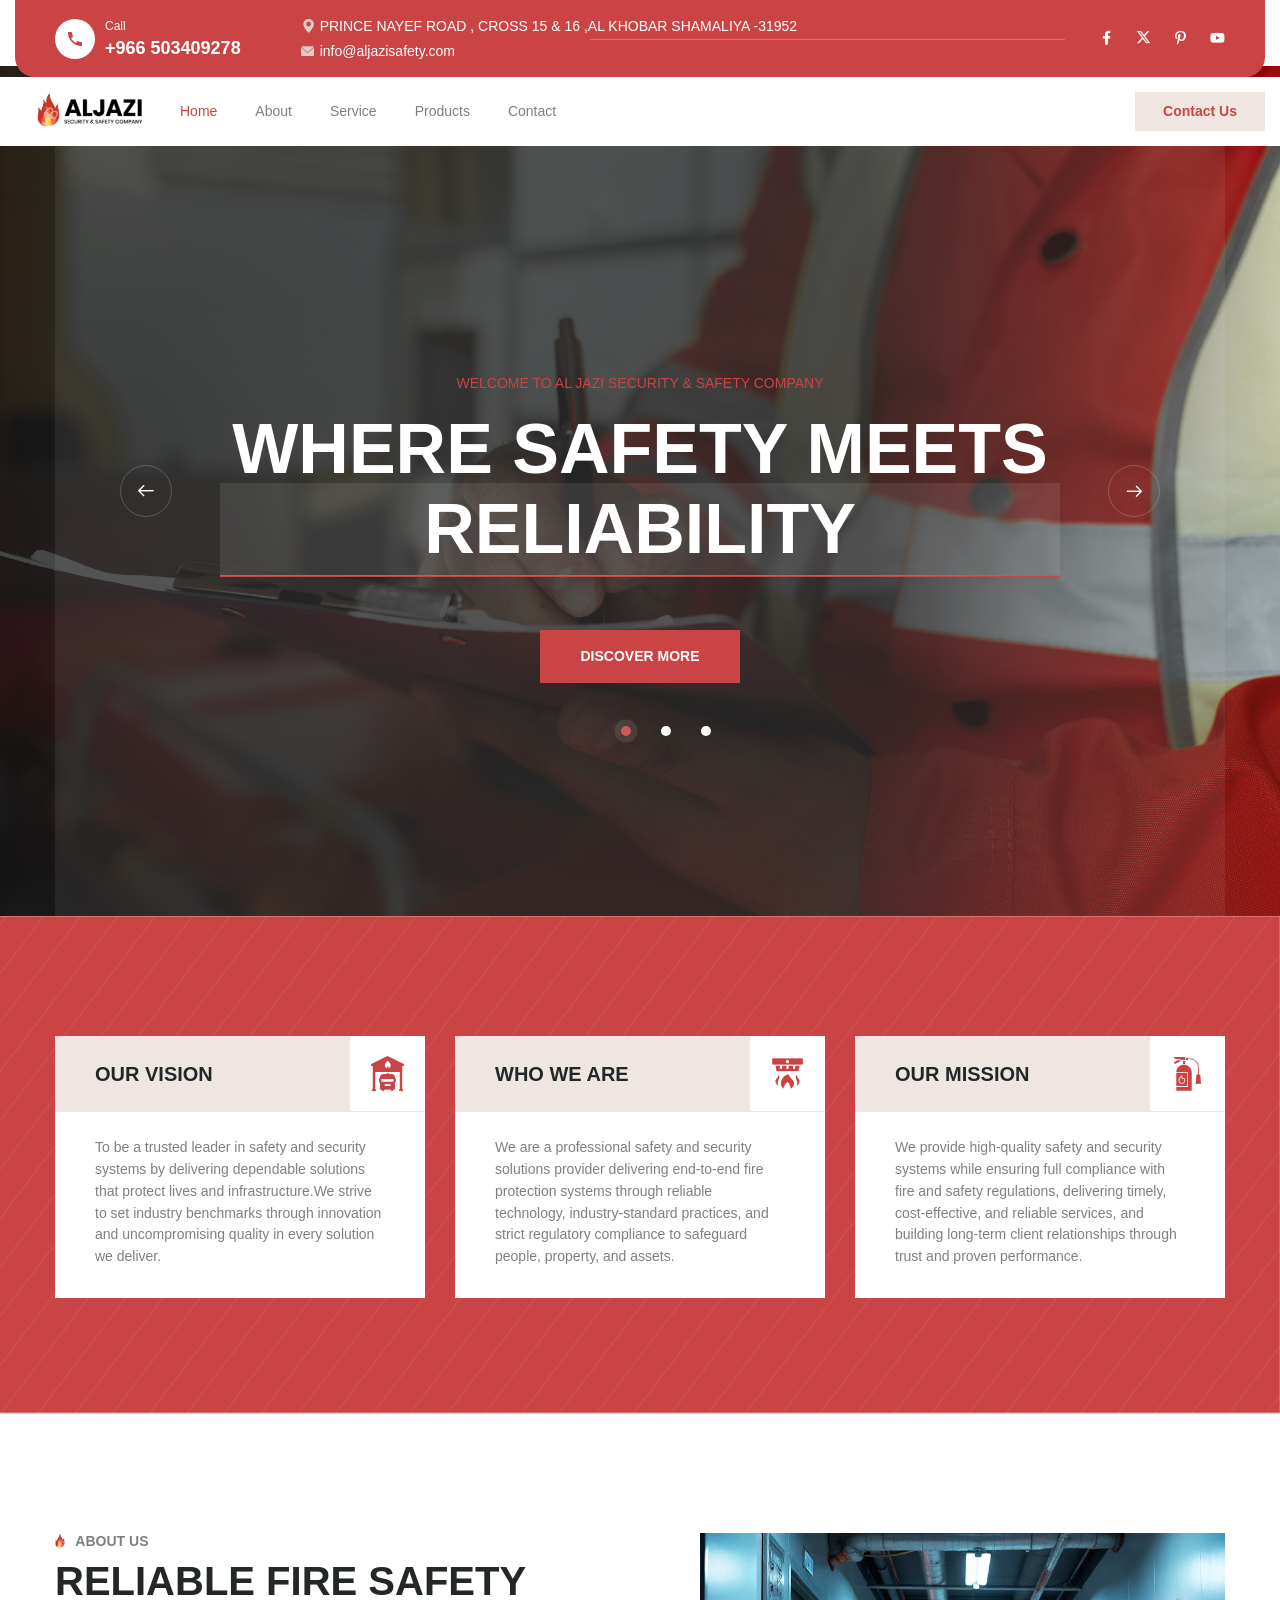
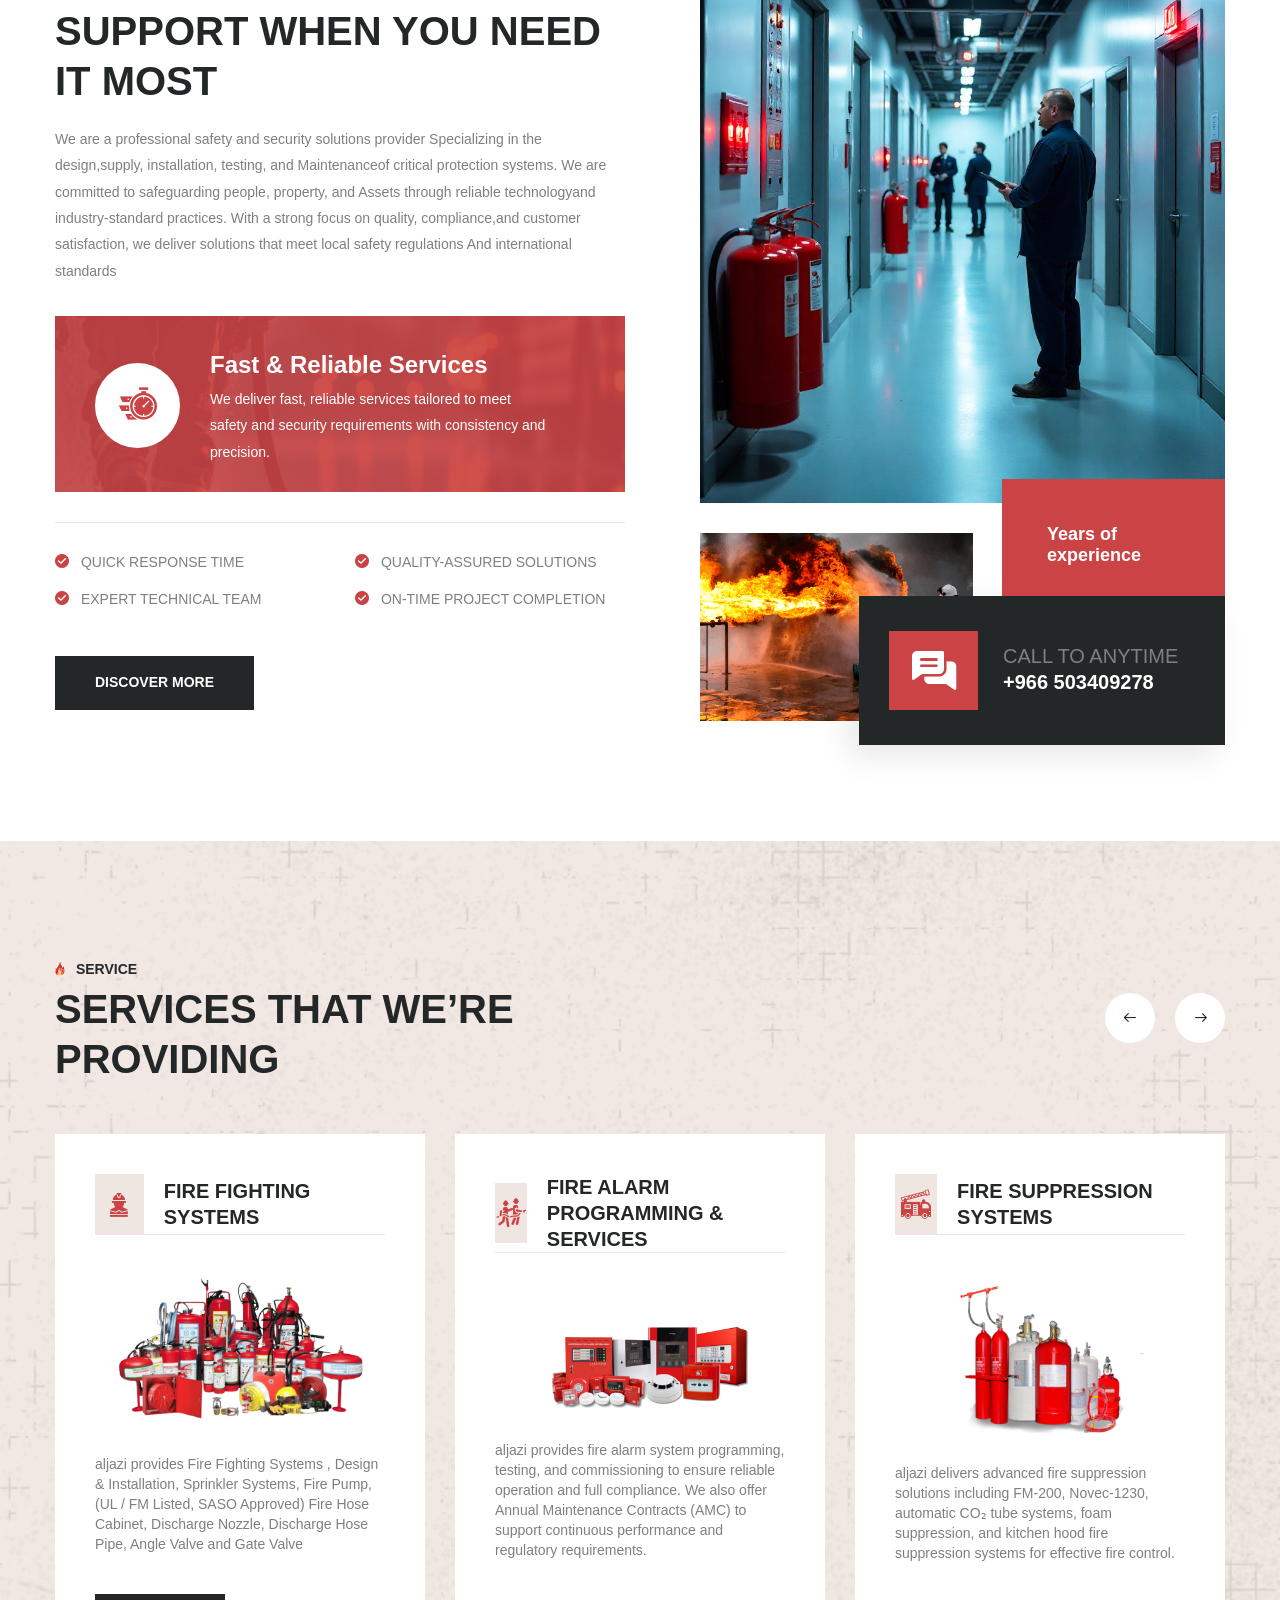
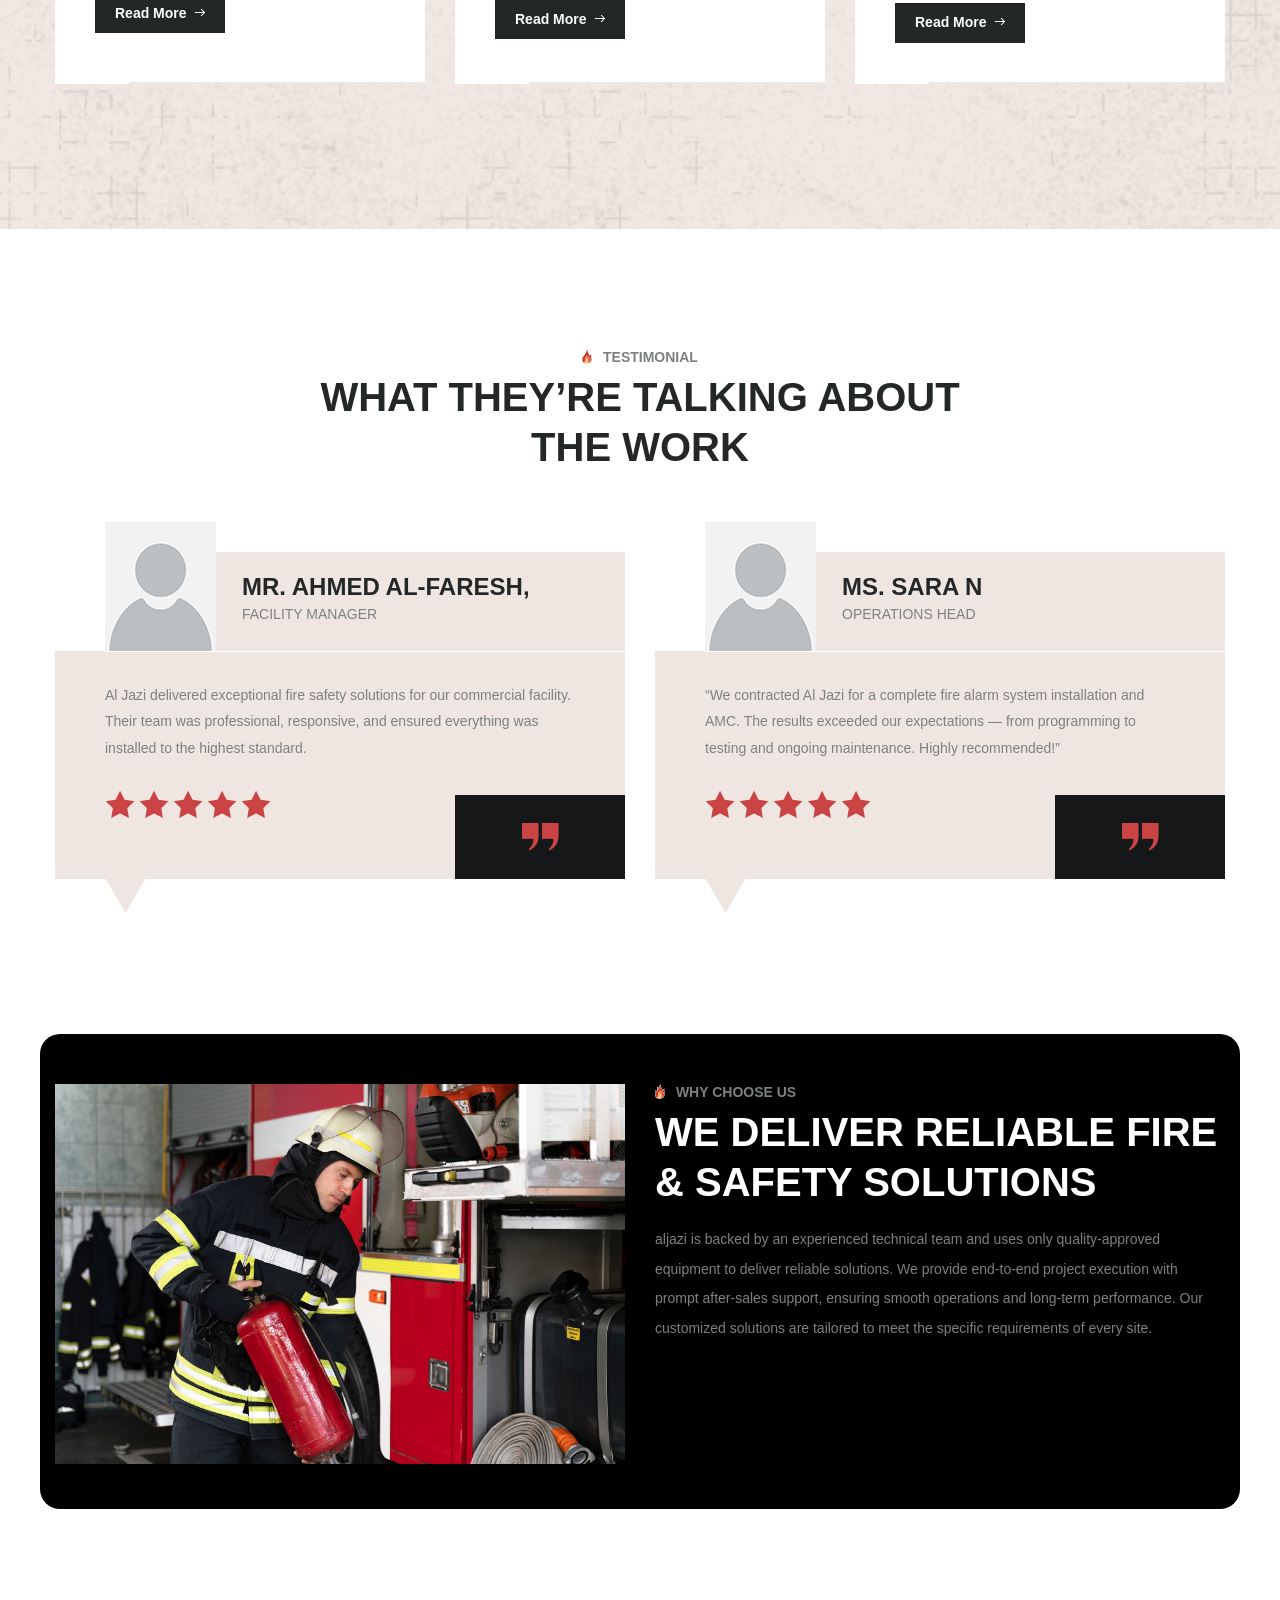
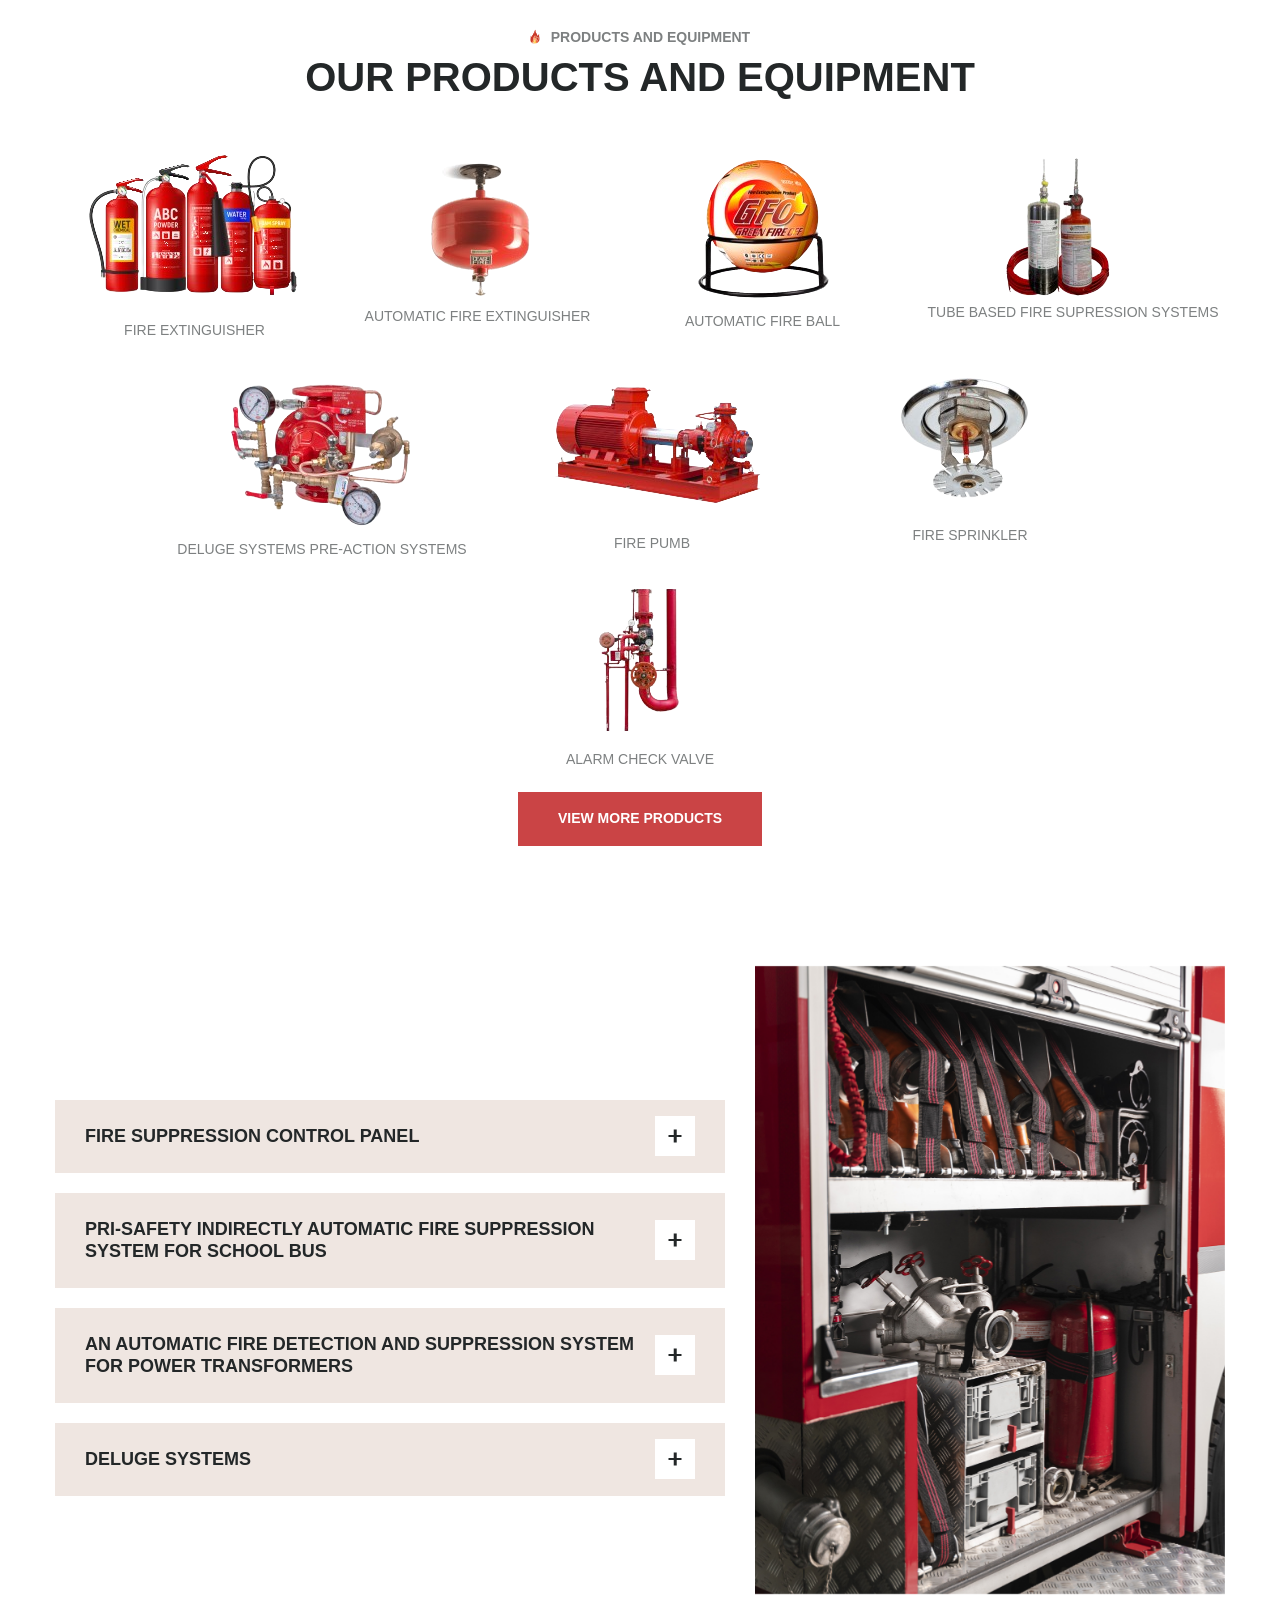
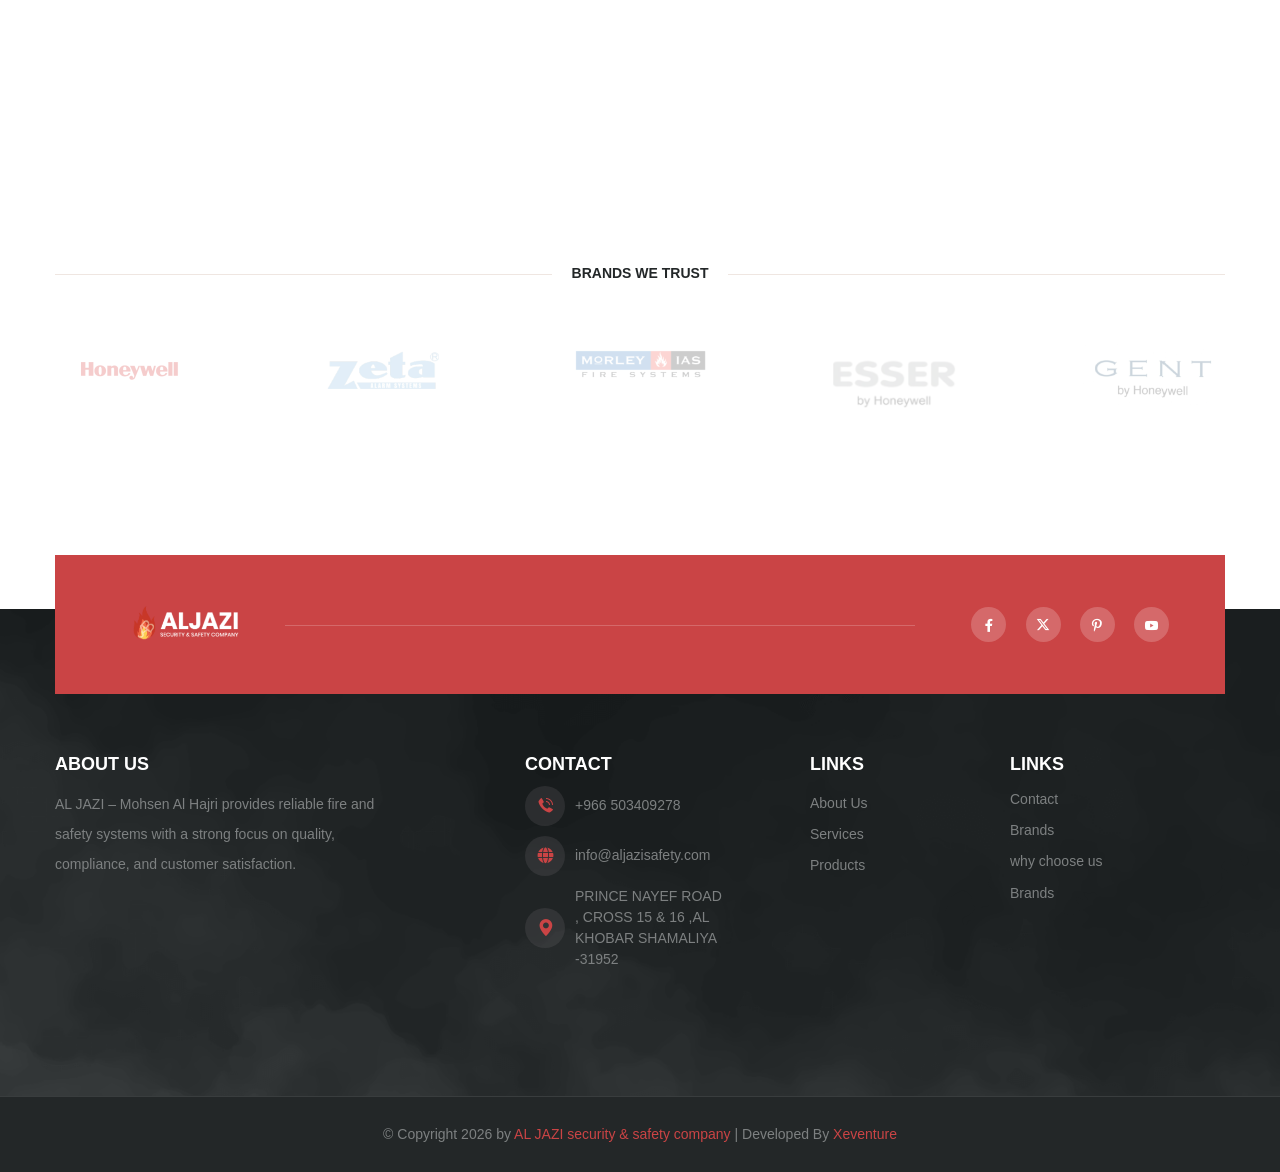
==== commit 57e87cfe: "width auto" ====
--- a/index.html
+++ b/index.html
@@ -1269,9 +1269,8 @@
 
           <div class="product-section mb-5 pb-4">
             <div class="row d-flex justify-content-center">
-              <!-- /.accordian-title -->
-
-              <div class="col-lg-3">
+
+              <div class="col-lg-3" style="width: auto;">
                 <img
                   src="assets/images/products/product (1).png"
                   alt="FIRE SUPPRESSION CONTROL PANEL"
@@ -1279,14 +1278,14 @@
                 <p class="text-center">FIRE EXTINGUISHER</p>
               </div>
 
-              <div class="col-lg-3">
+              <div class="col-lg-3" style="width: auto;">
                 <img
                   src="assets/images/products/product (2).png"
                   alt="FIRE SUPPRESSION CONTROL PANEL"
                 />
                 <p class="text-center">AUTOMATIC FIRE EXTINGUISHER</p>
               </div>
-              <div class="col-lg-3">
+              <div class="col-lg-3" style="width: auto;">
                 <img
                   src="assets/images/products/product (3).png"
                   alt="FIRE SUPPRESSION CONTROL PANEL"
@@ -1294,7 +1293,7 @@
                 <p class="text-center">AUTOMATIC FIRE BALL</p>
               </div>
 
-              <div class="col-lg-3">
+              <div class="col-lg-3" style="width: auto;">
                 <img
                   src="assets/images/products/product (4).png"
                   alt="FIRE SUPPRESSION CONTROL PANEL"
@@ -1304,28 +1303,28 @@
             </div>
 
             <div class="row d-flex justify-content-center">
-              <div class="col-lg-3">
+              <div class="col-lg-3" style="width: auto;">
                 <img
                   src="assets/images/products/product (5).png"
                   alt="FIRE SUPPRESSION CONTROL PANEL"
                 />
                 <p class="text-center">DELUGE SYSTEMS PRE-ACTION SYSTEMS</p>
               </div>
-              <div class="col-lg-3">
+              <div class="col-lg-3" style="width: auto;">
                 <img
                   src="assets/images/products/product (6).png"
                   alt="FIRE SUPPRESSION CONTROL PANEL"
                 />
                 <p class="text-center">FIRE PUMB</p>
               </div>
-              <div class="col-lg-3">
+              <div class="col-lg-3" style="width: auto;">
                 <img
                   src="assets/images/products/product (7).png"
                   alt="FIRE SUPPRESSION CONTROL PANEL"
                 />
                 <p class="text-center">FIRE SPRINKLER</p>
               </div>
-              <div class="col-lg-3">
+              <div class="col-lg-3" style="width: auto;">
                 <img
                   src="assets/images/products/product (8).png"
                   alt="FIRE SUPPRESSION CONTROL PANEL"
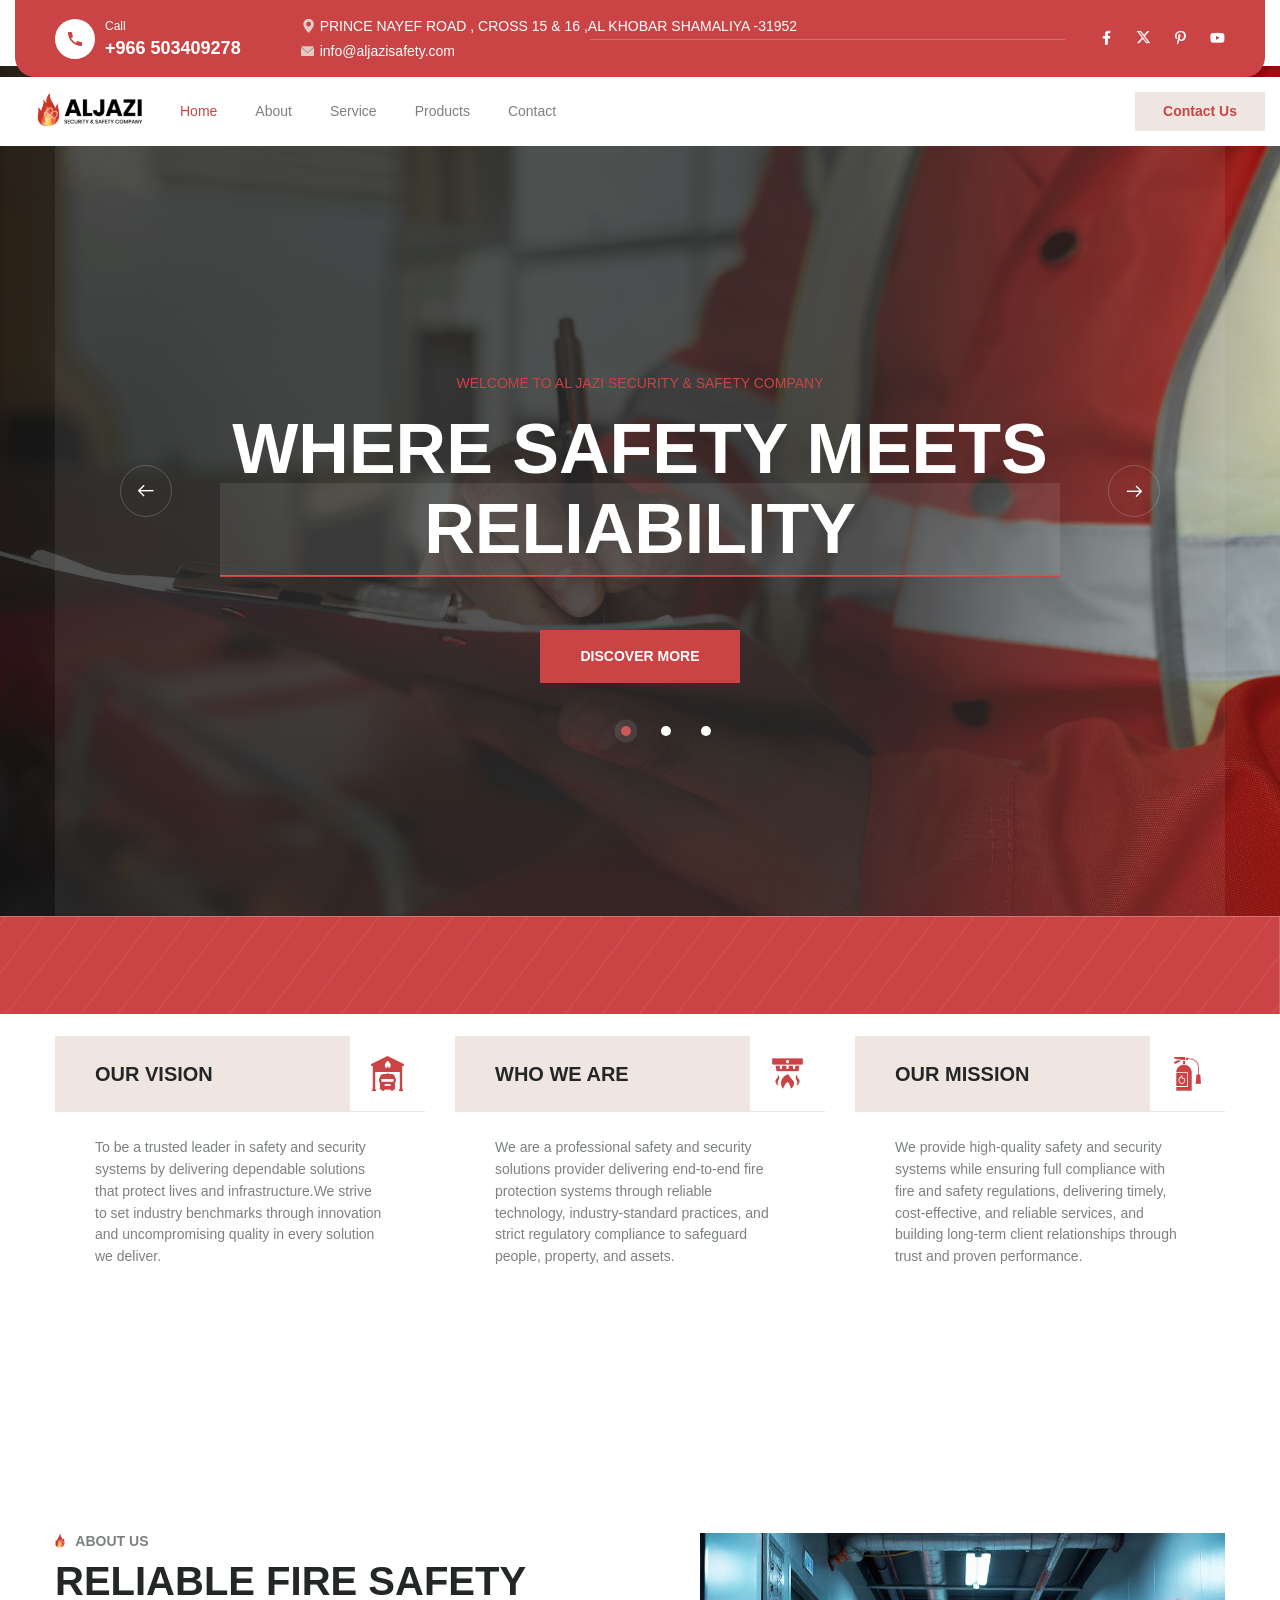
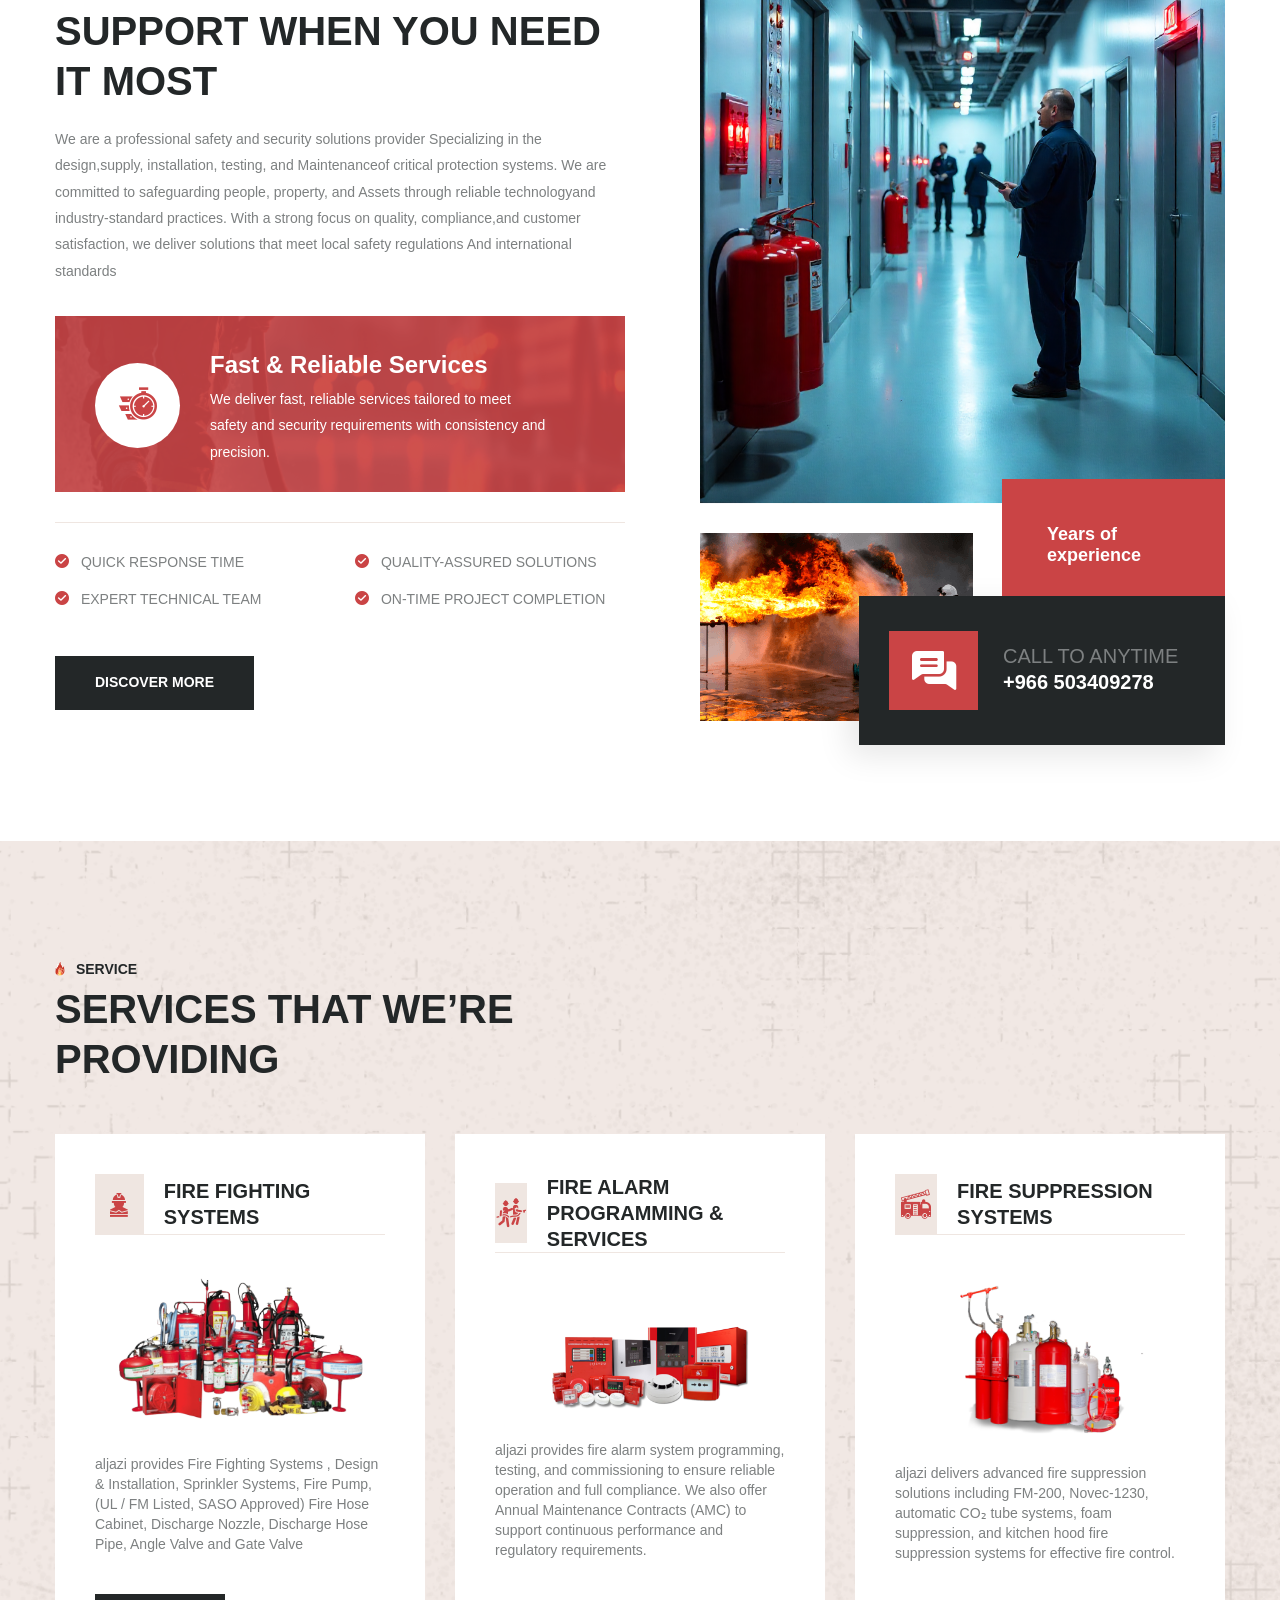
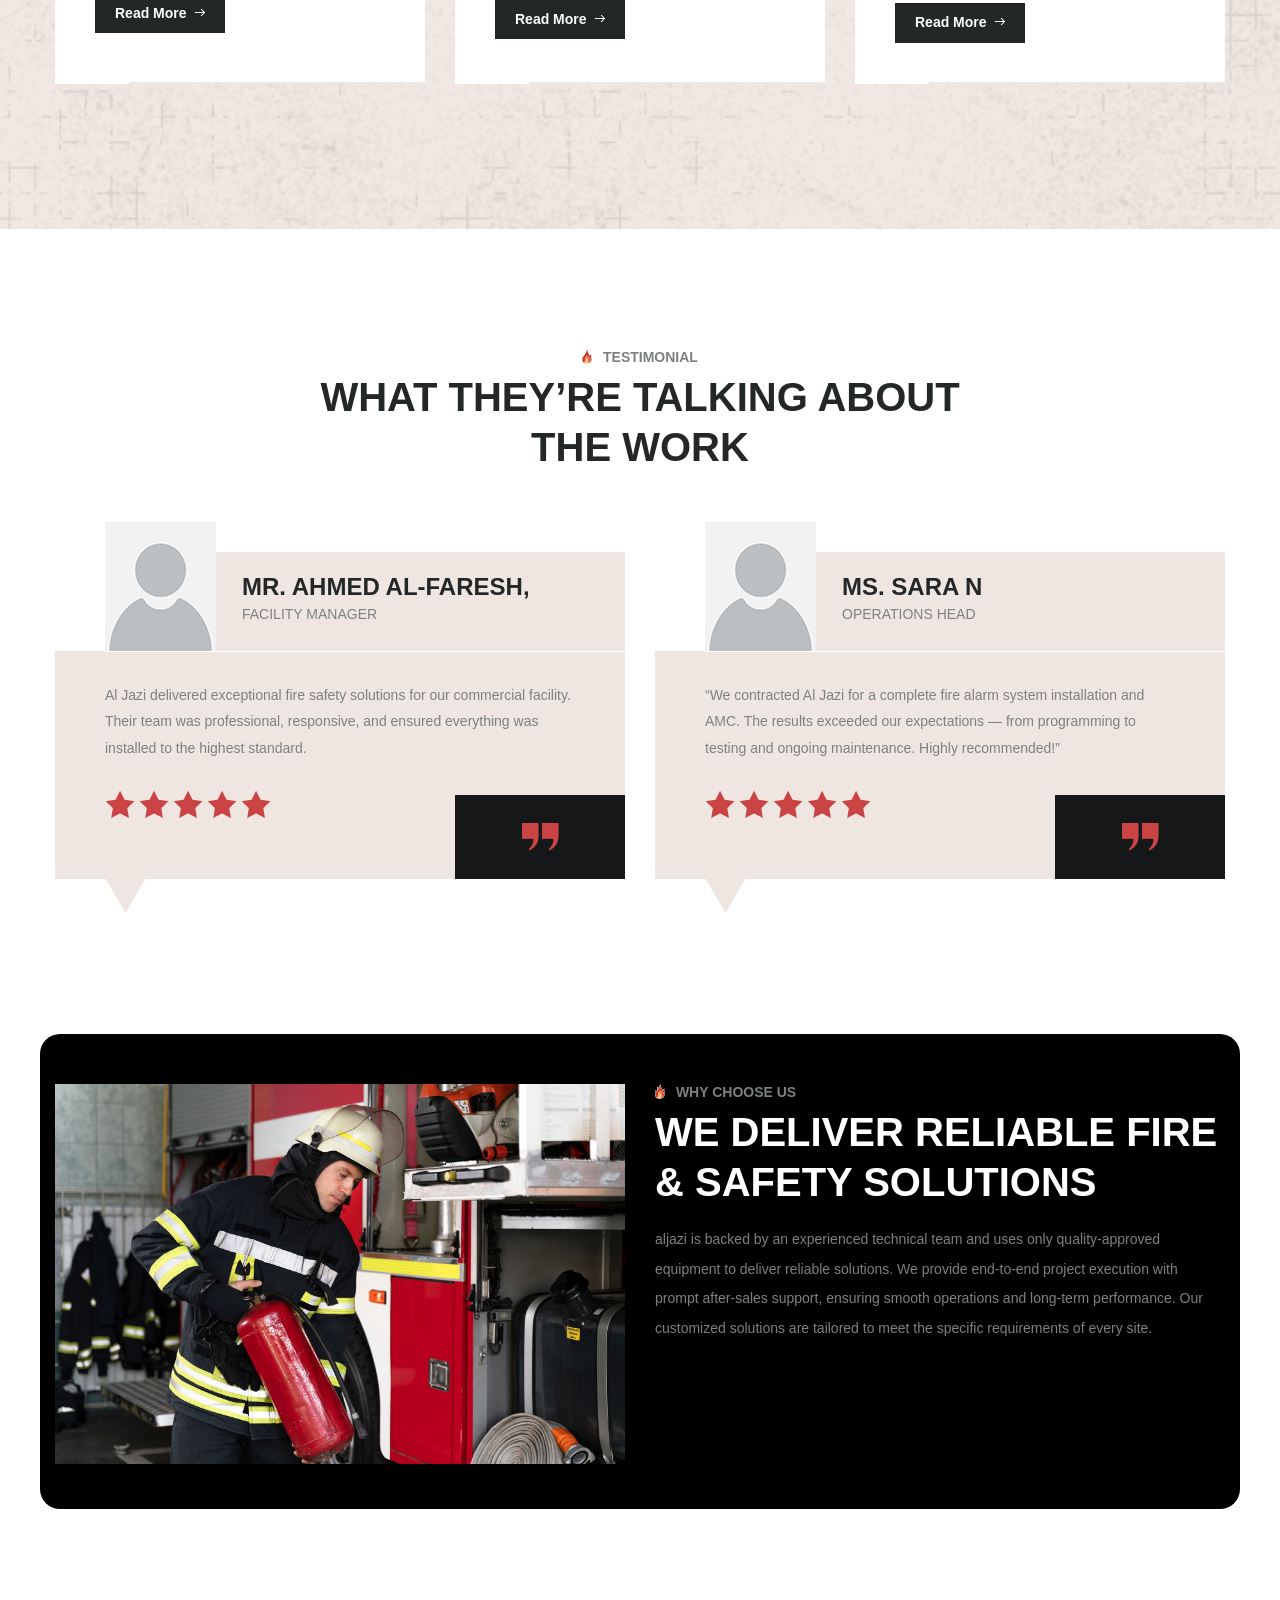
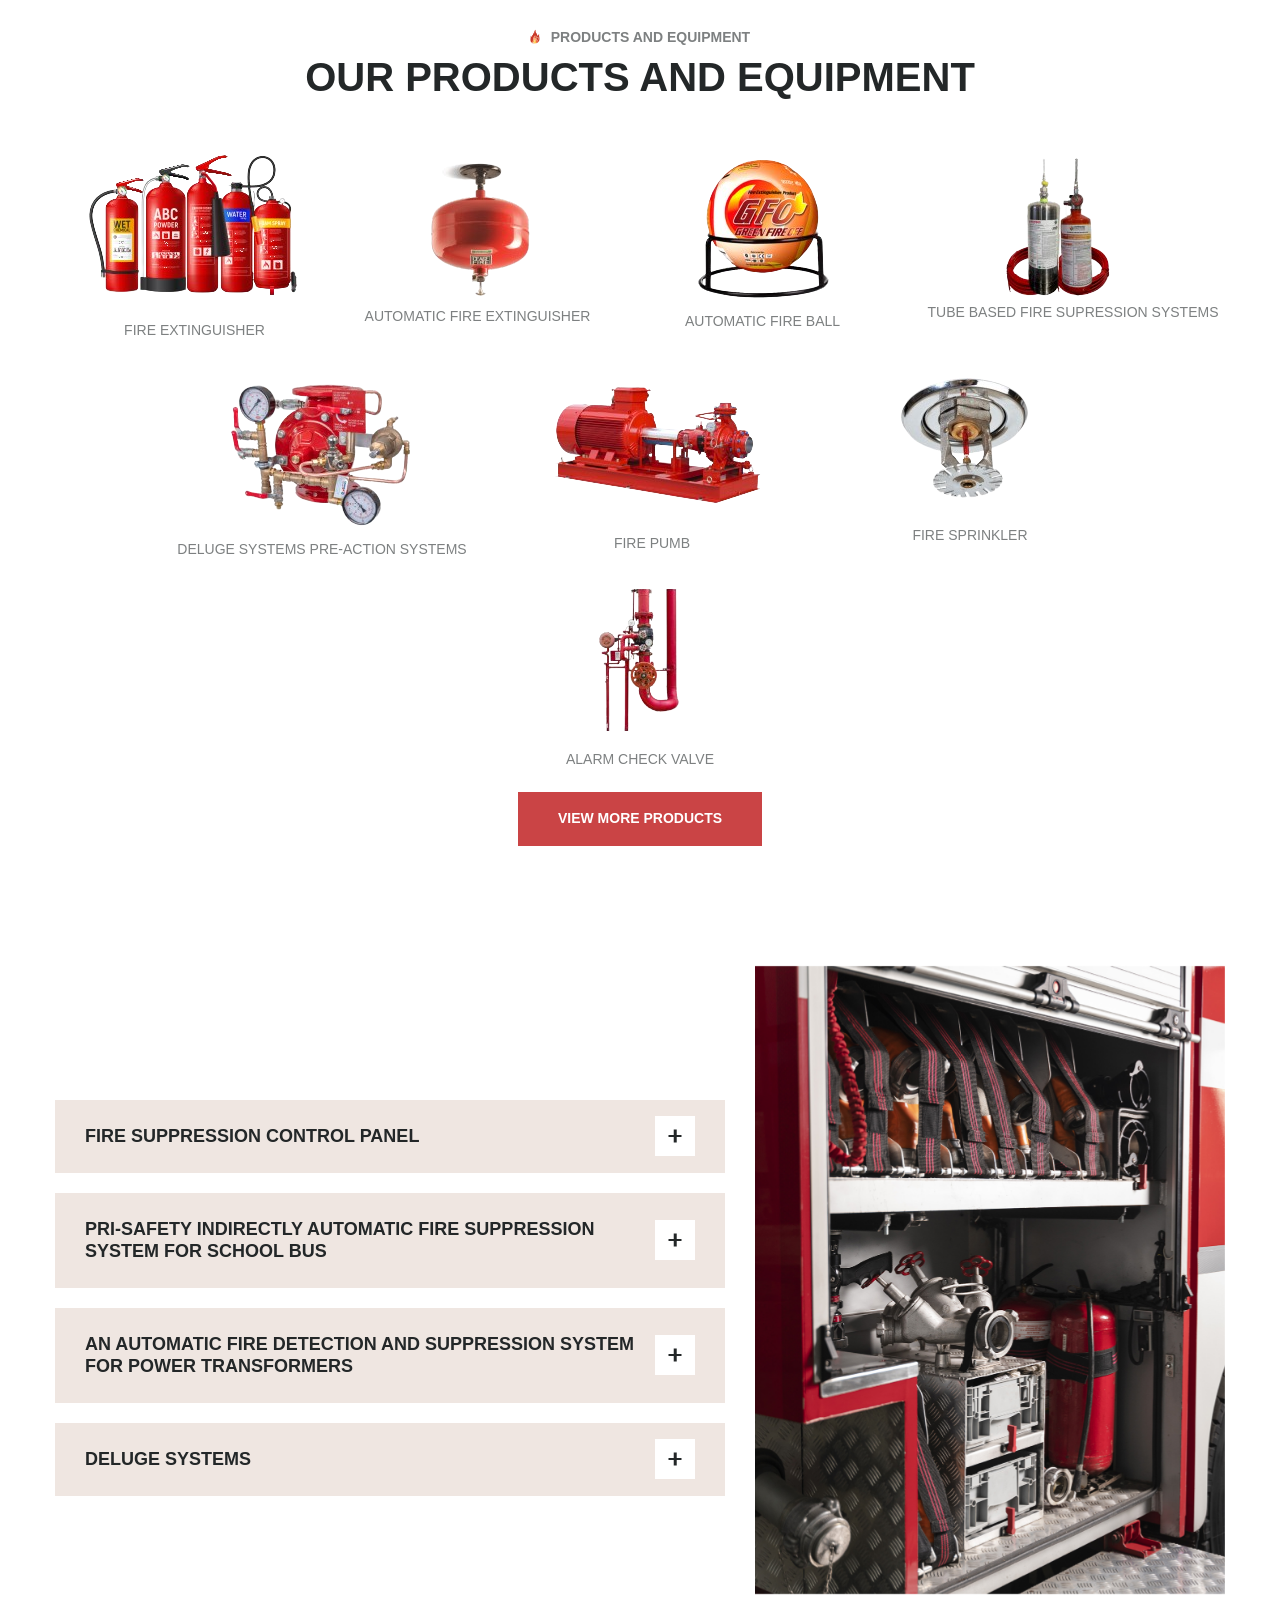
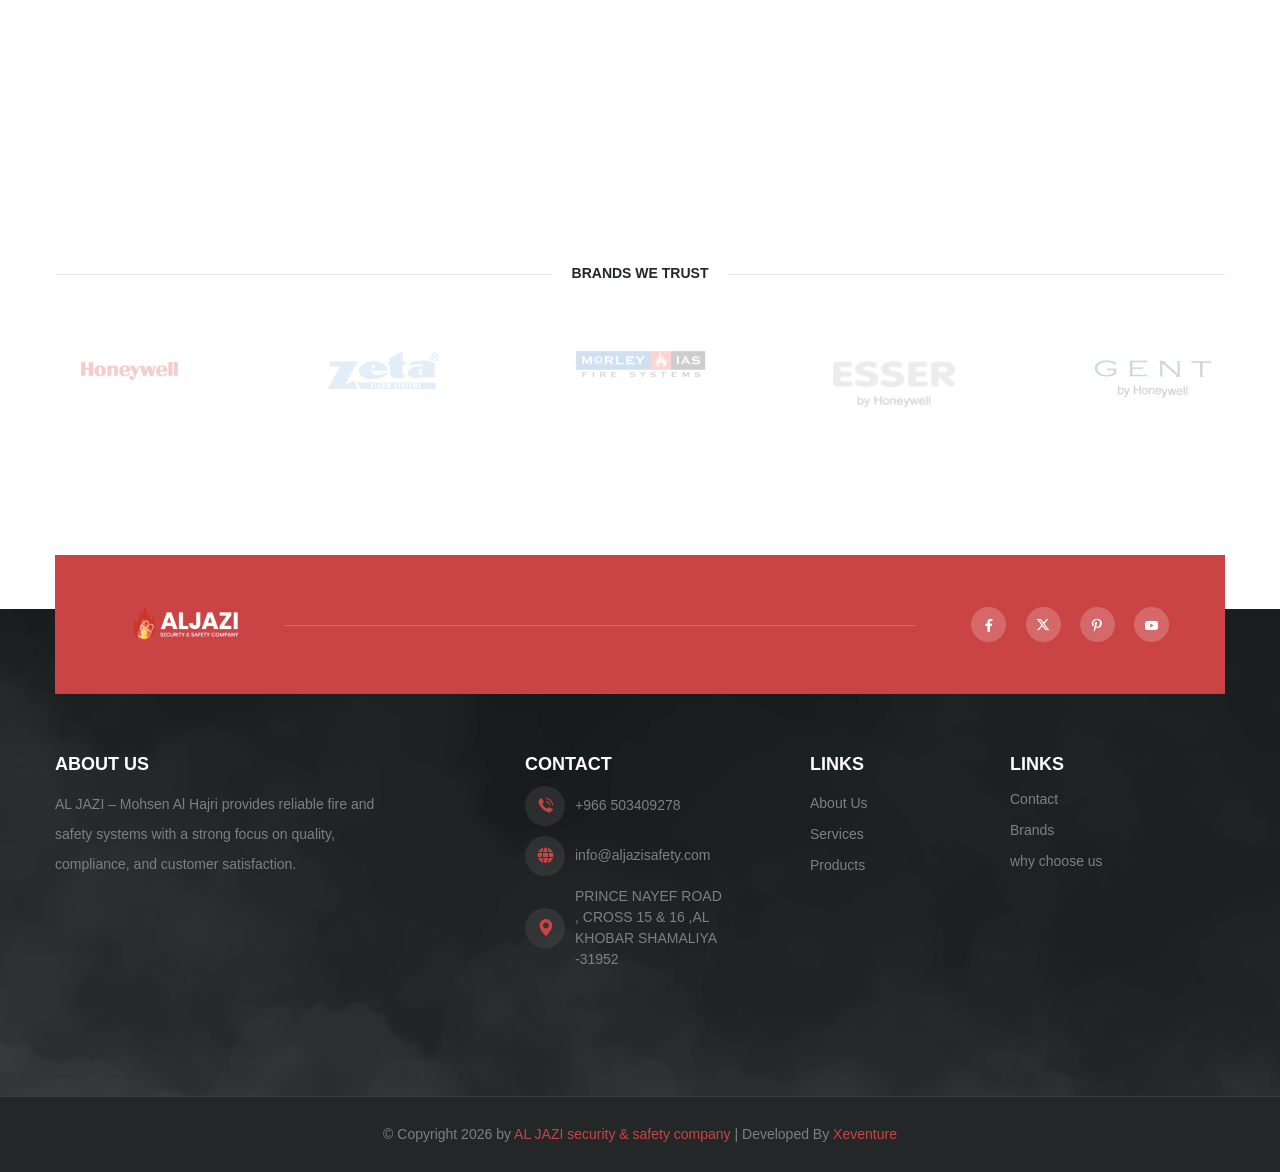
==== commit 528eaebe: "navigation links" ====
--- a/index.html
+++ b/index.html
@@ -1734,14 +1734,12 @@
                       <a href="contact.html">Contact</a>
                     </li>
                     <li class="footer-widget__links__item">
-                      <a href="#">Brands</a>
+                      <a href="about.html">Brands</a>
                     </li>
                     <li class="footer-widget__links__item">
                       <a href="contact.html">why choose us</a>
                     </li>
-                    <li class="footer-widget__links__item">
-                      <a href="#">Brands</a>
-                    </li>
+                    
                   </ul>
                 </div>
               </div>
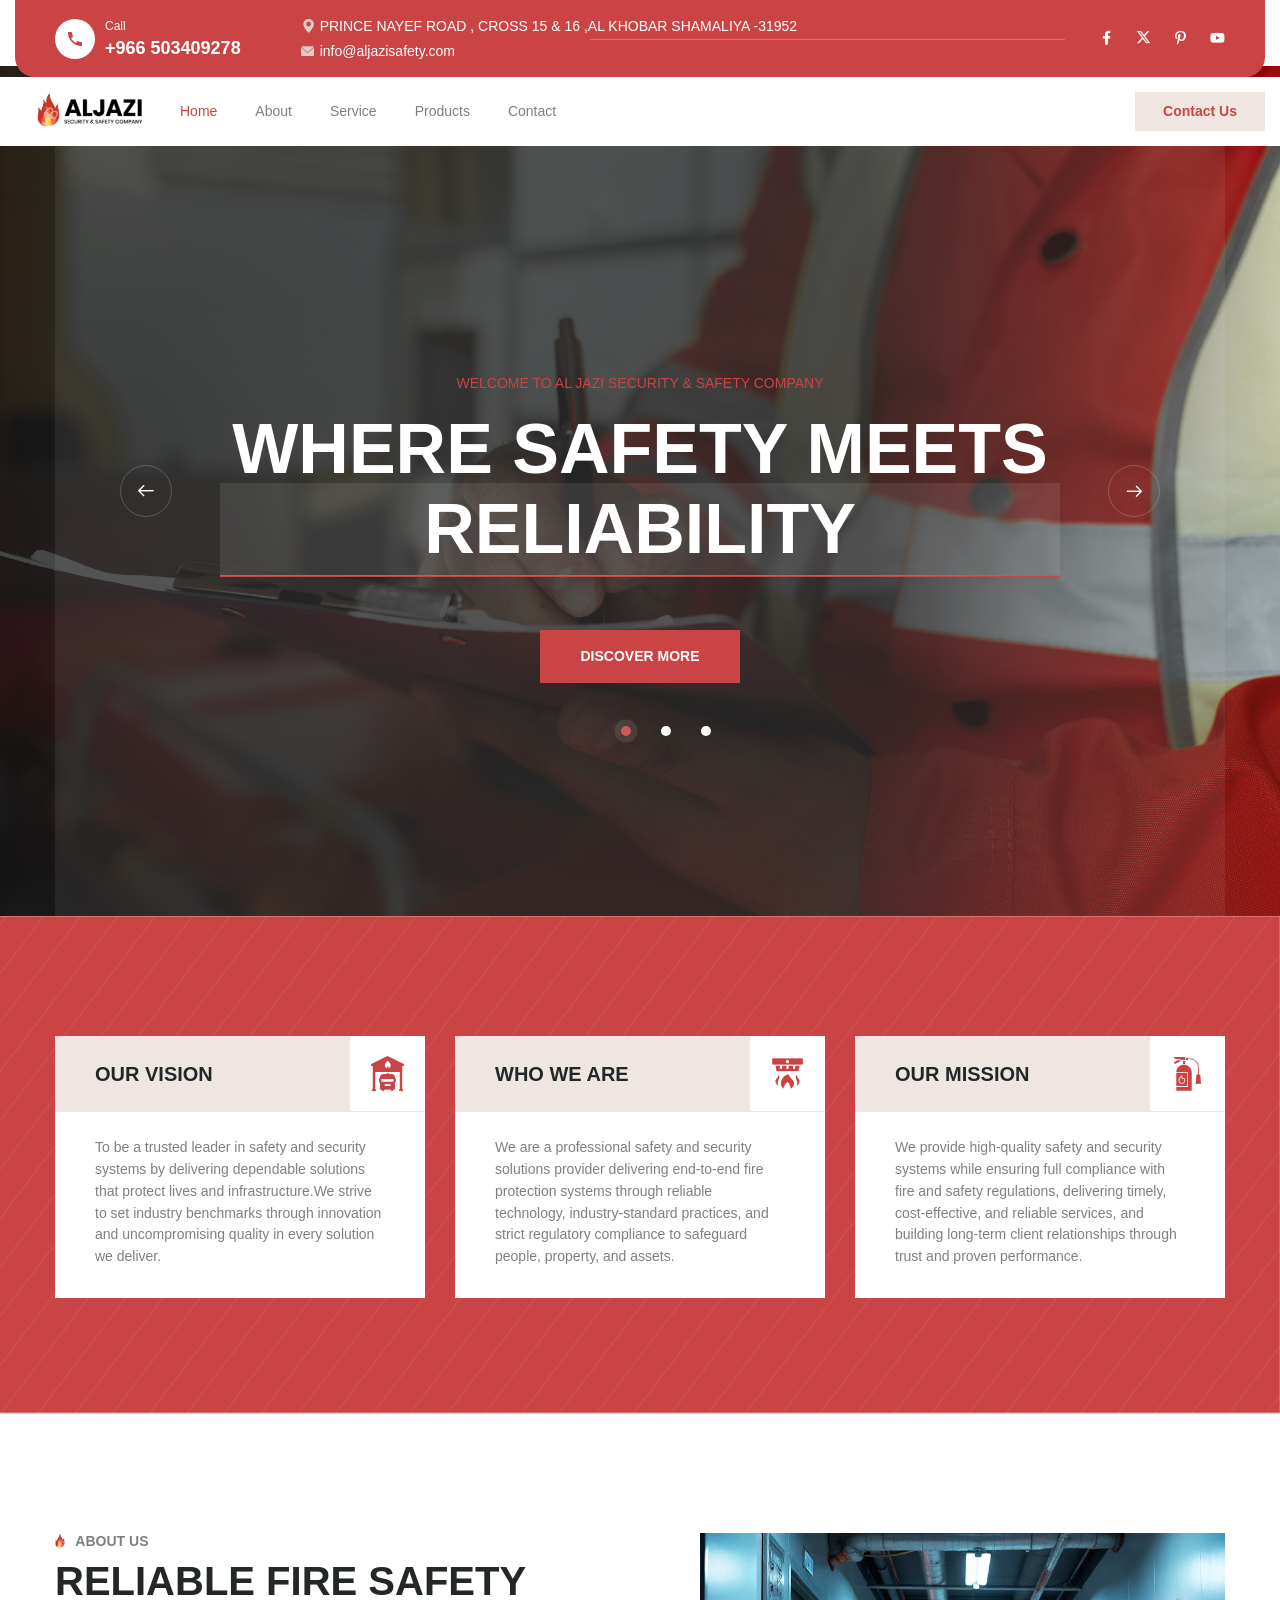
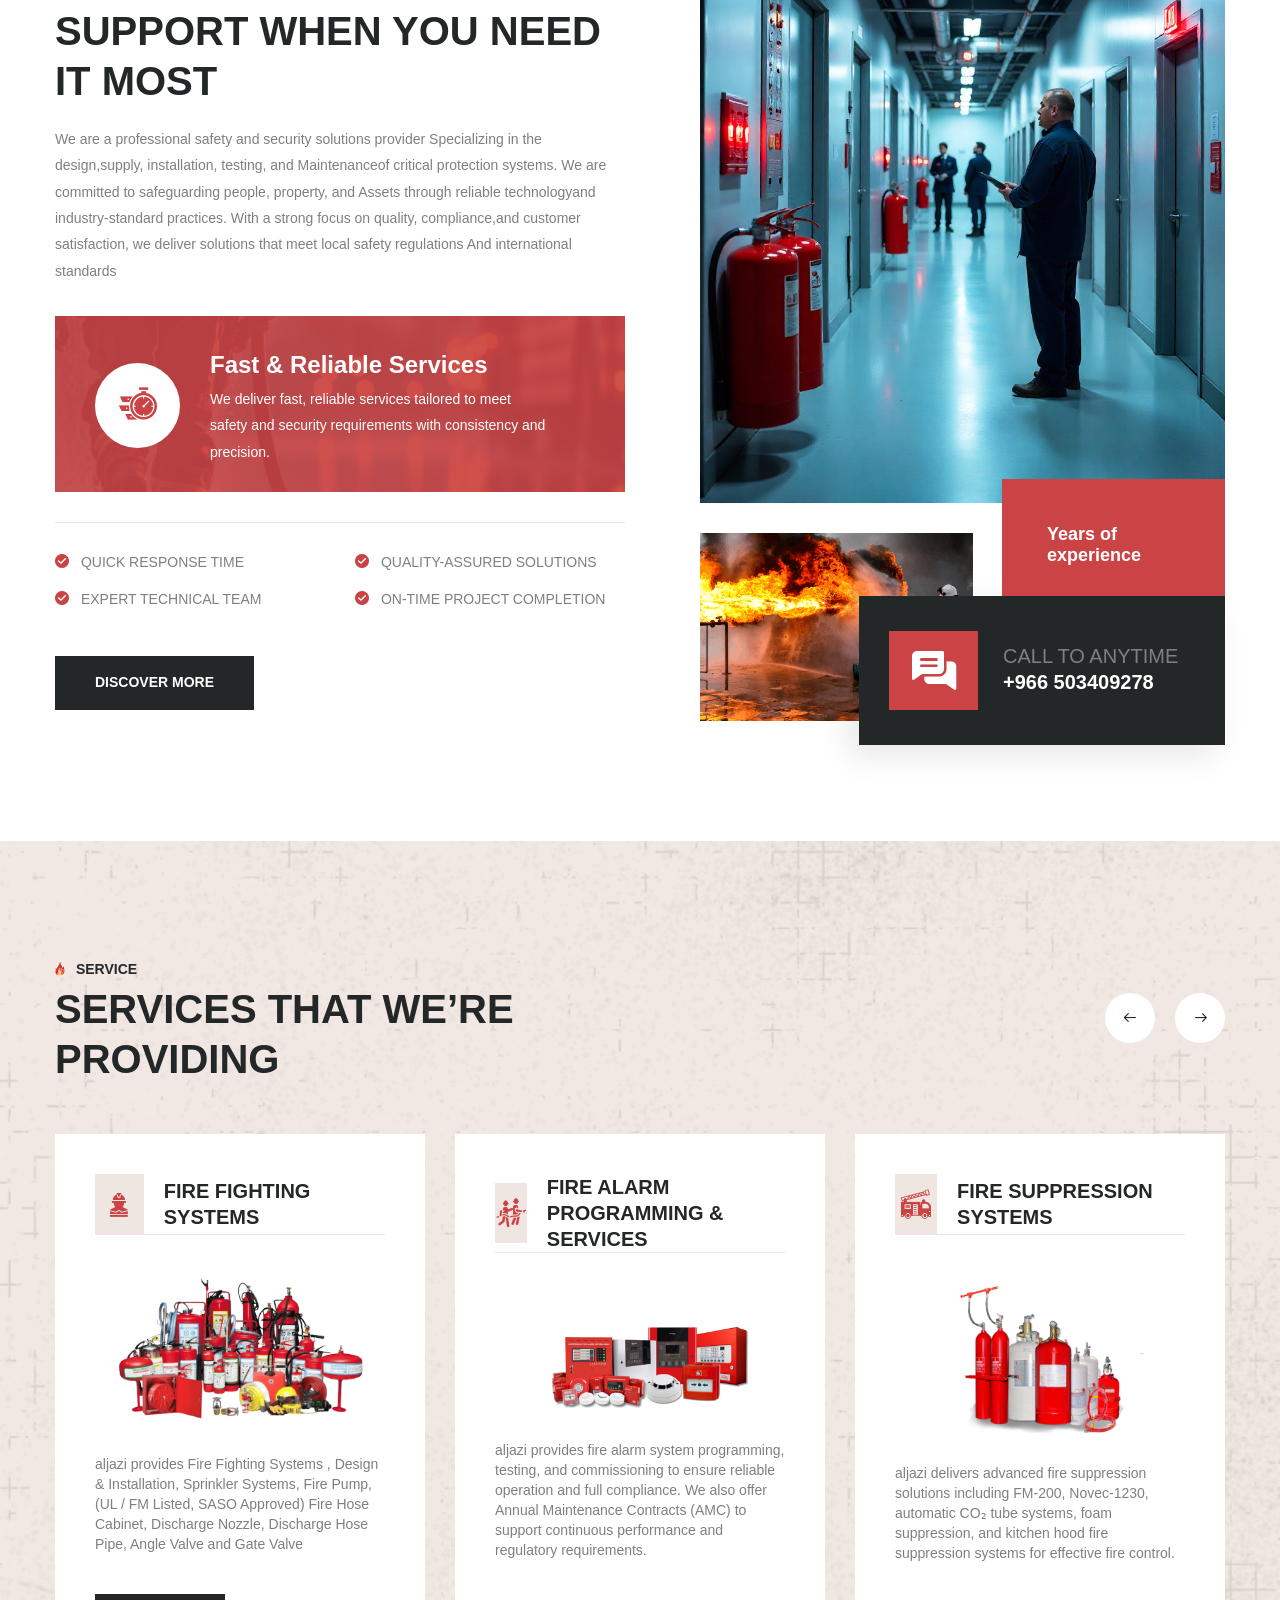
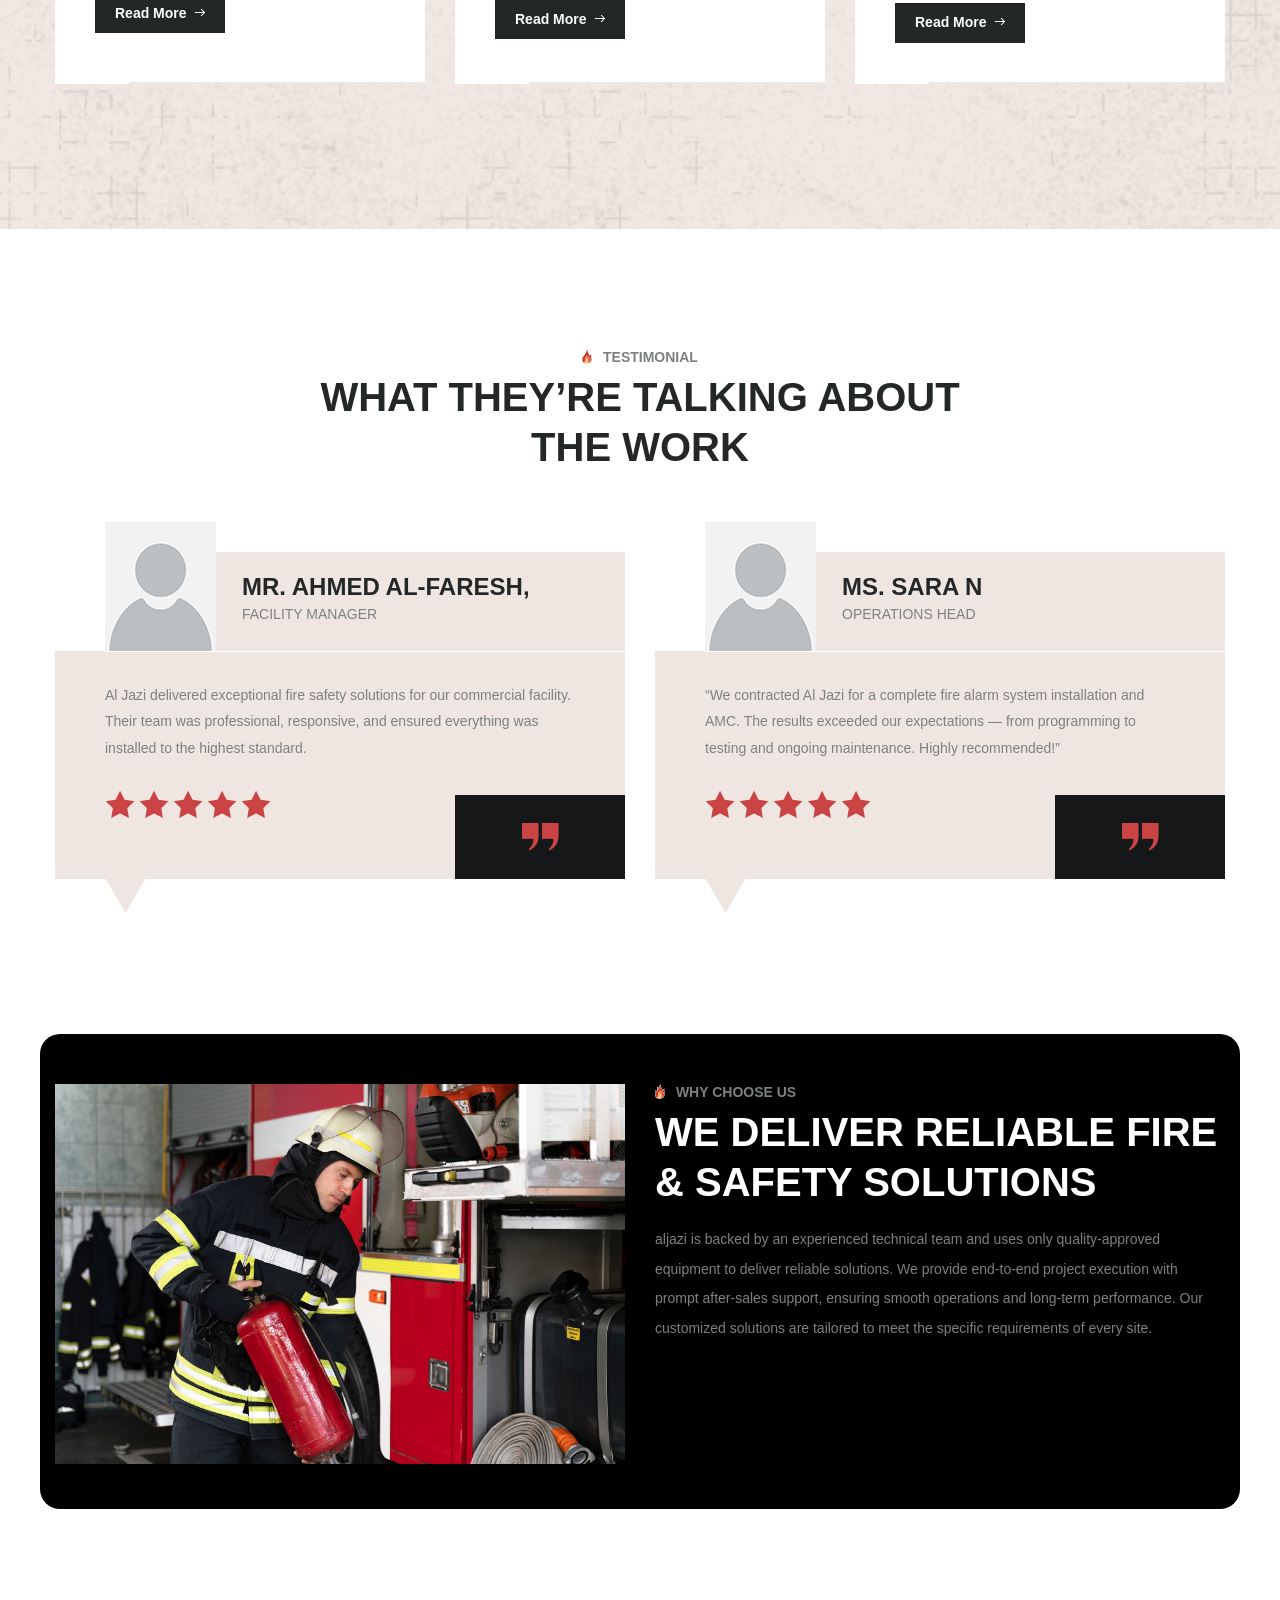
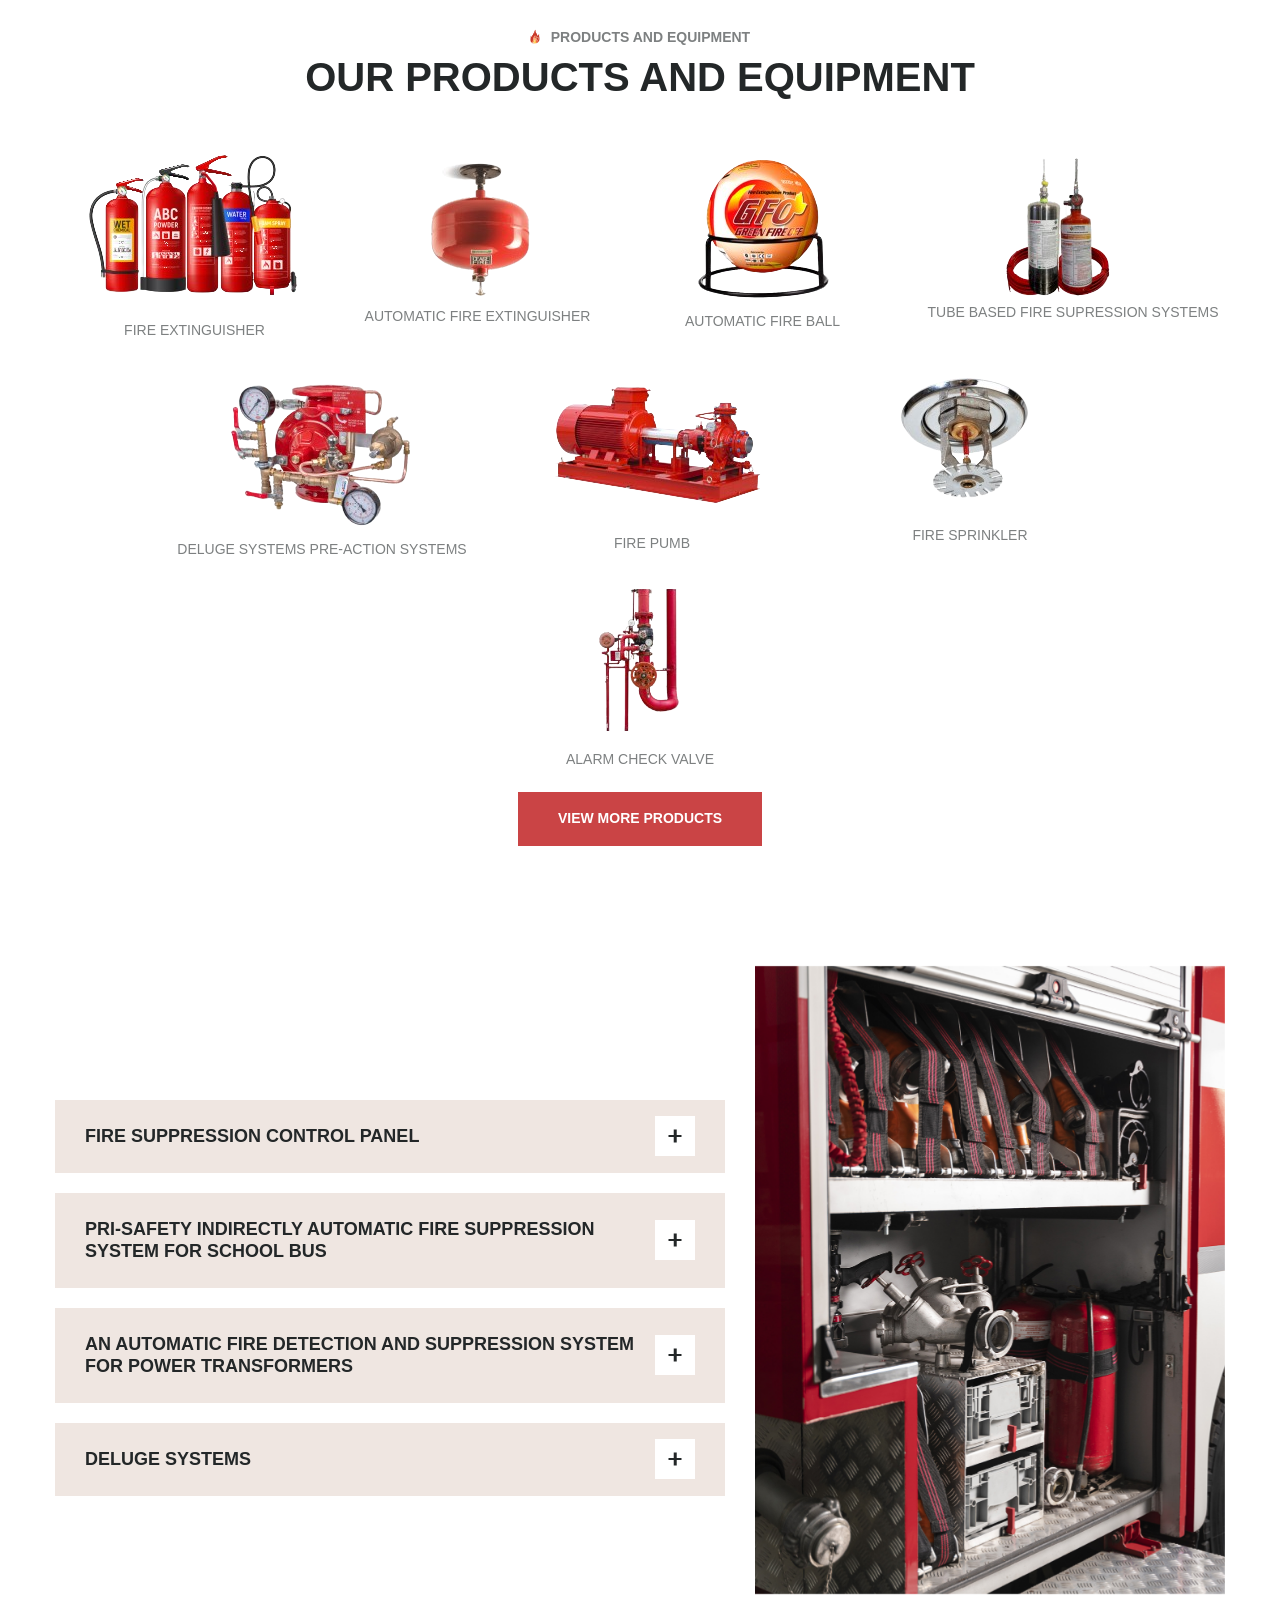
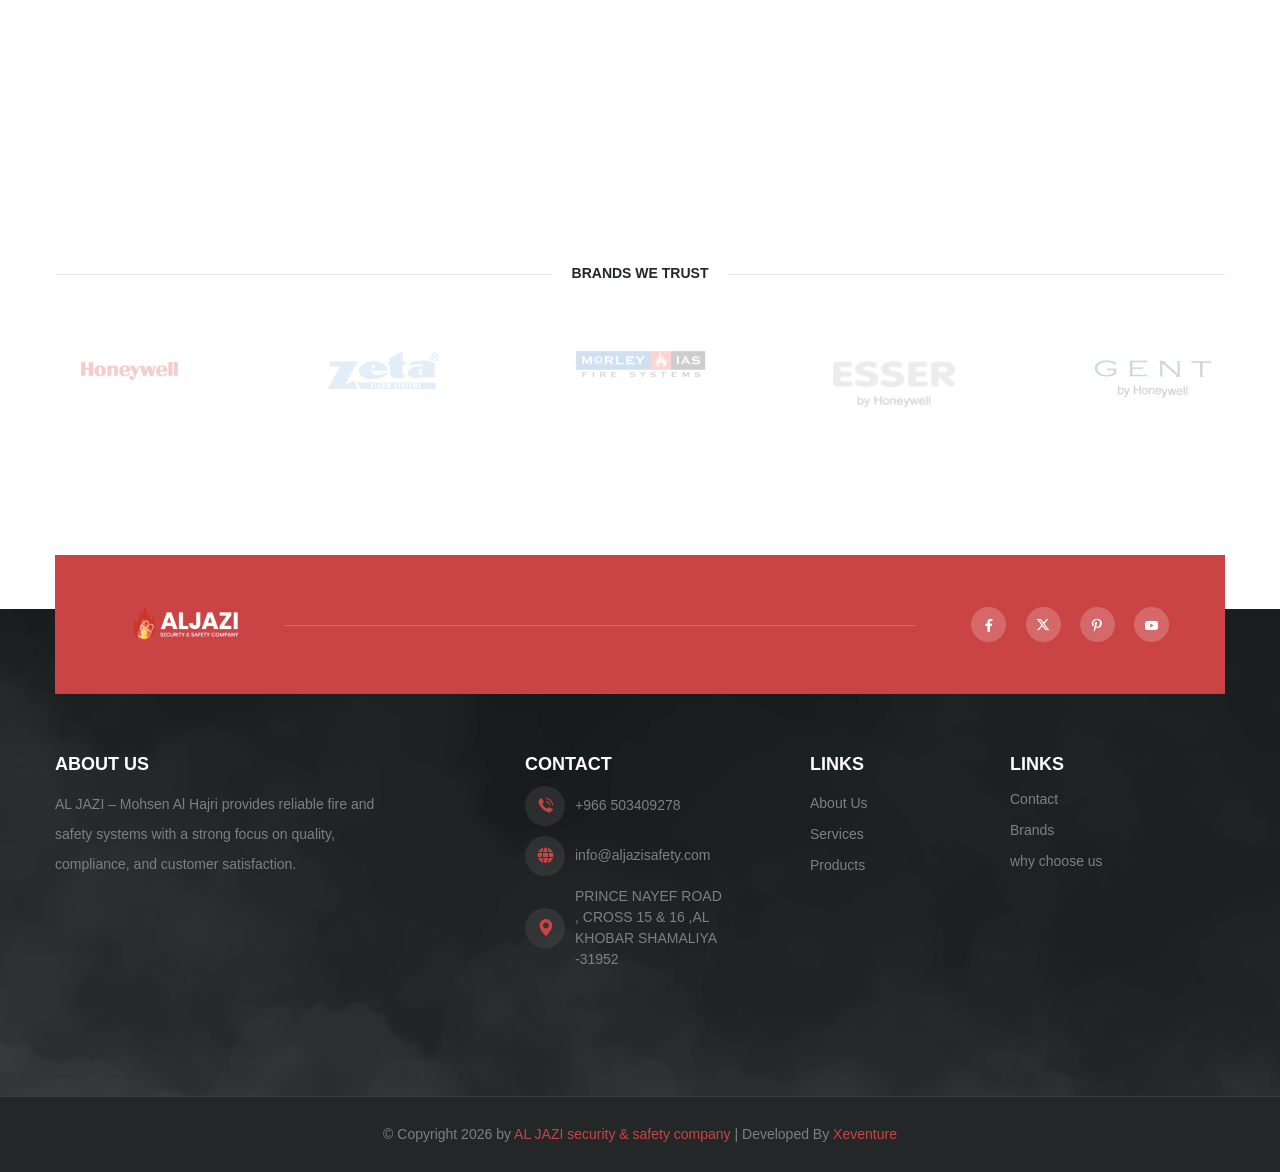
==== commit c5688776: "service page navigation on banner" ====
--- a/index.html
+++ b/index.html
@@ -223,7 +223,7 @@
 
                       <div class="main-slider-three__btn">
                         <a
-                          href="services.html"
+                          href="service.html"
                           class="aljazi-btn aljazi-btn--base main-slider-three__btn__link"
                         >
                           Discover More
@@ -261,7 +261,7 @@
 
                       <div class="main-slider-three__btn">
                         <a
-                          href="services.html"
+                          href="service.html"
                           class="aljazi-btn aljazi-btn--base main-slider-three__btn__link"
                         >
                           Discover More
@@ -299,7 +299,7 @@
 
                       <div class="main-slider-three__btn">
                         <a
-                          href="services.html"
+                          href="service.html"
                           class="aljazi-btn aljazi-btn--base main-slider-three__btn__link"
                         >
                           Discover More
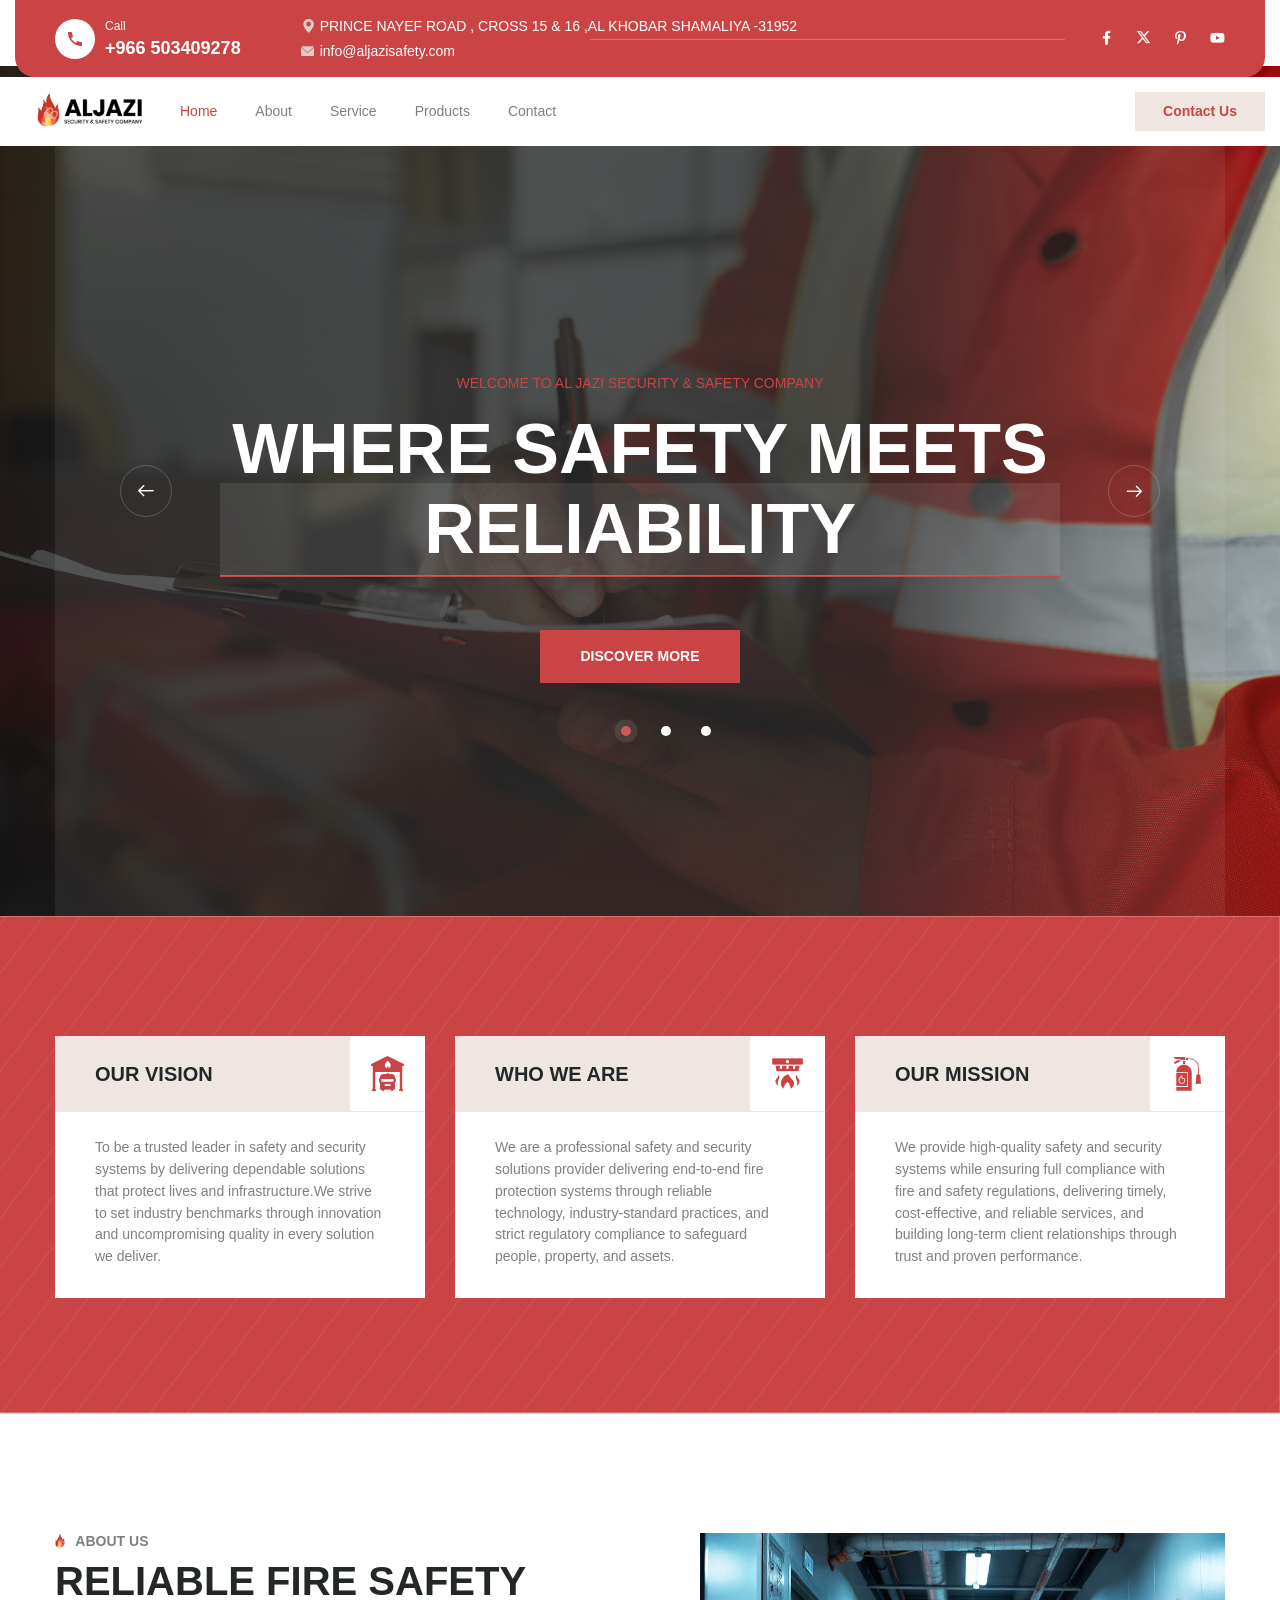
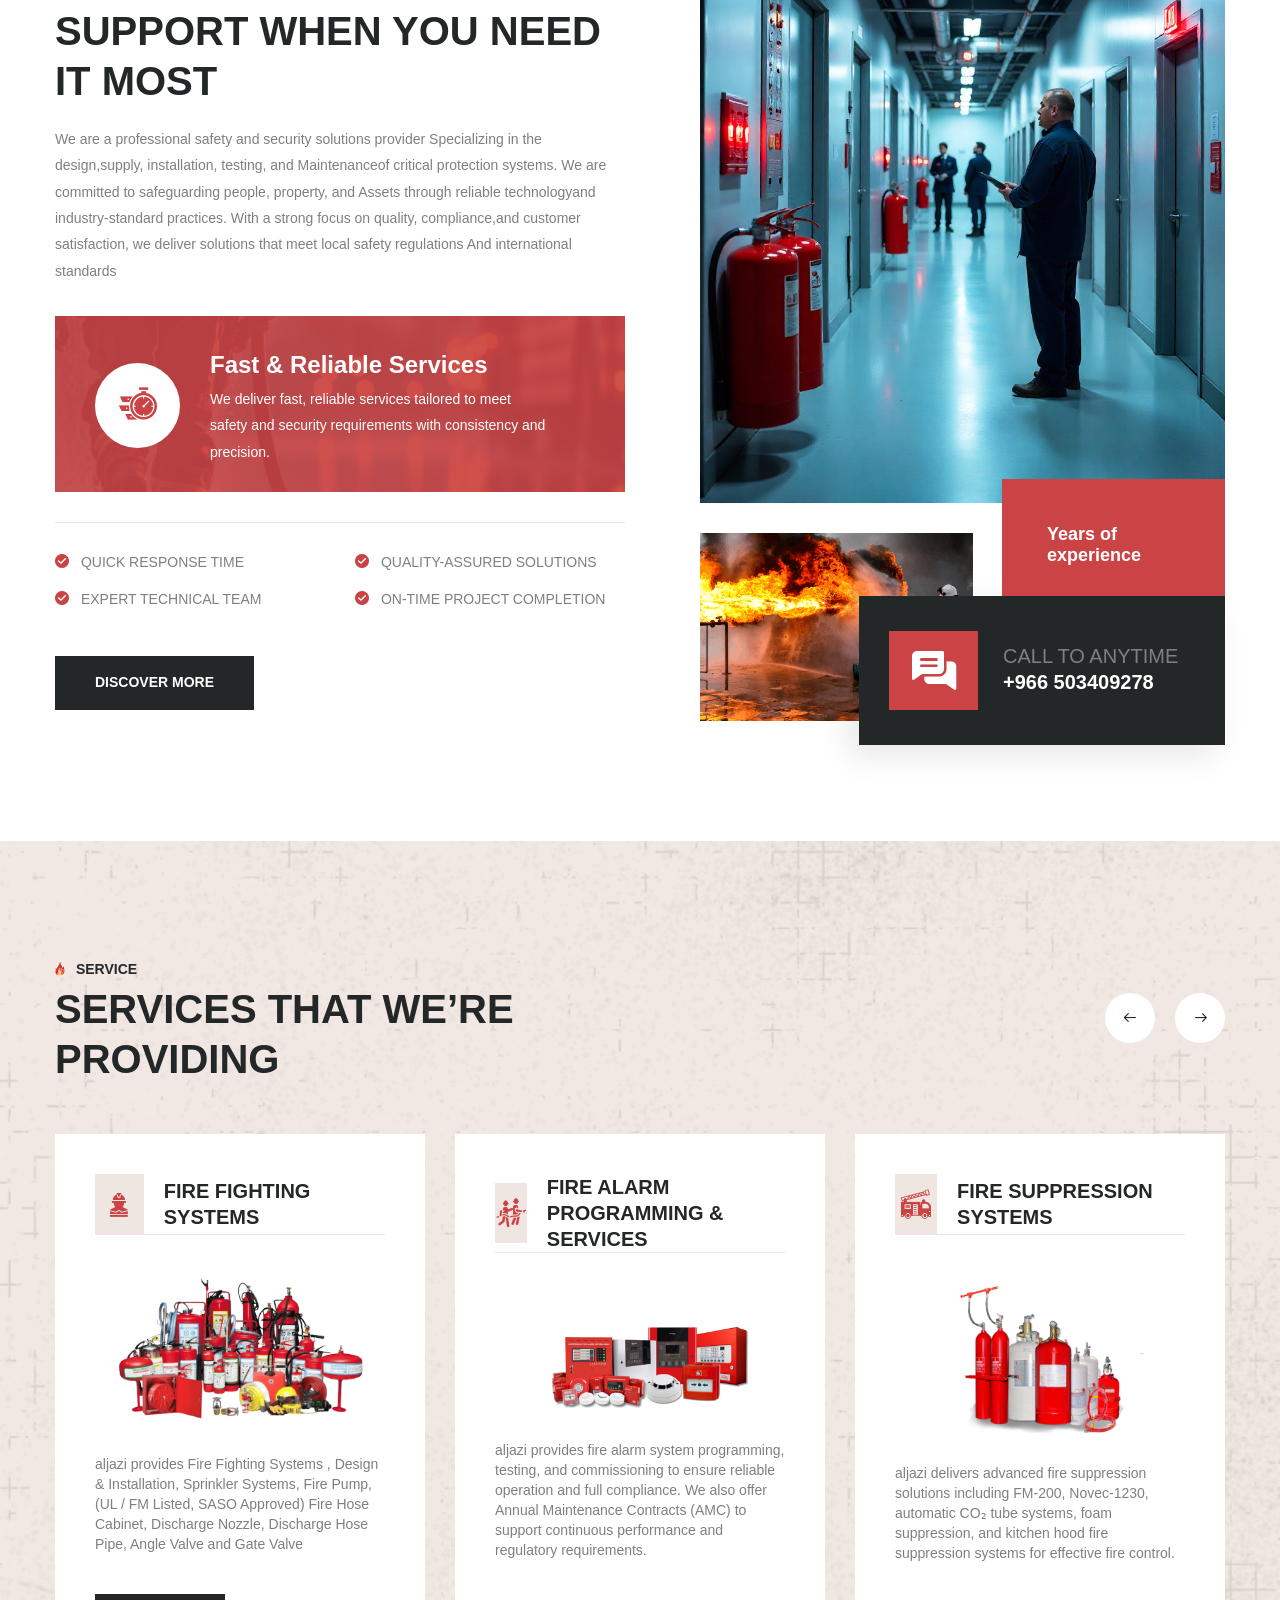
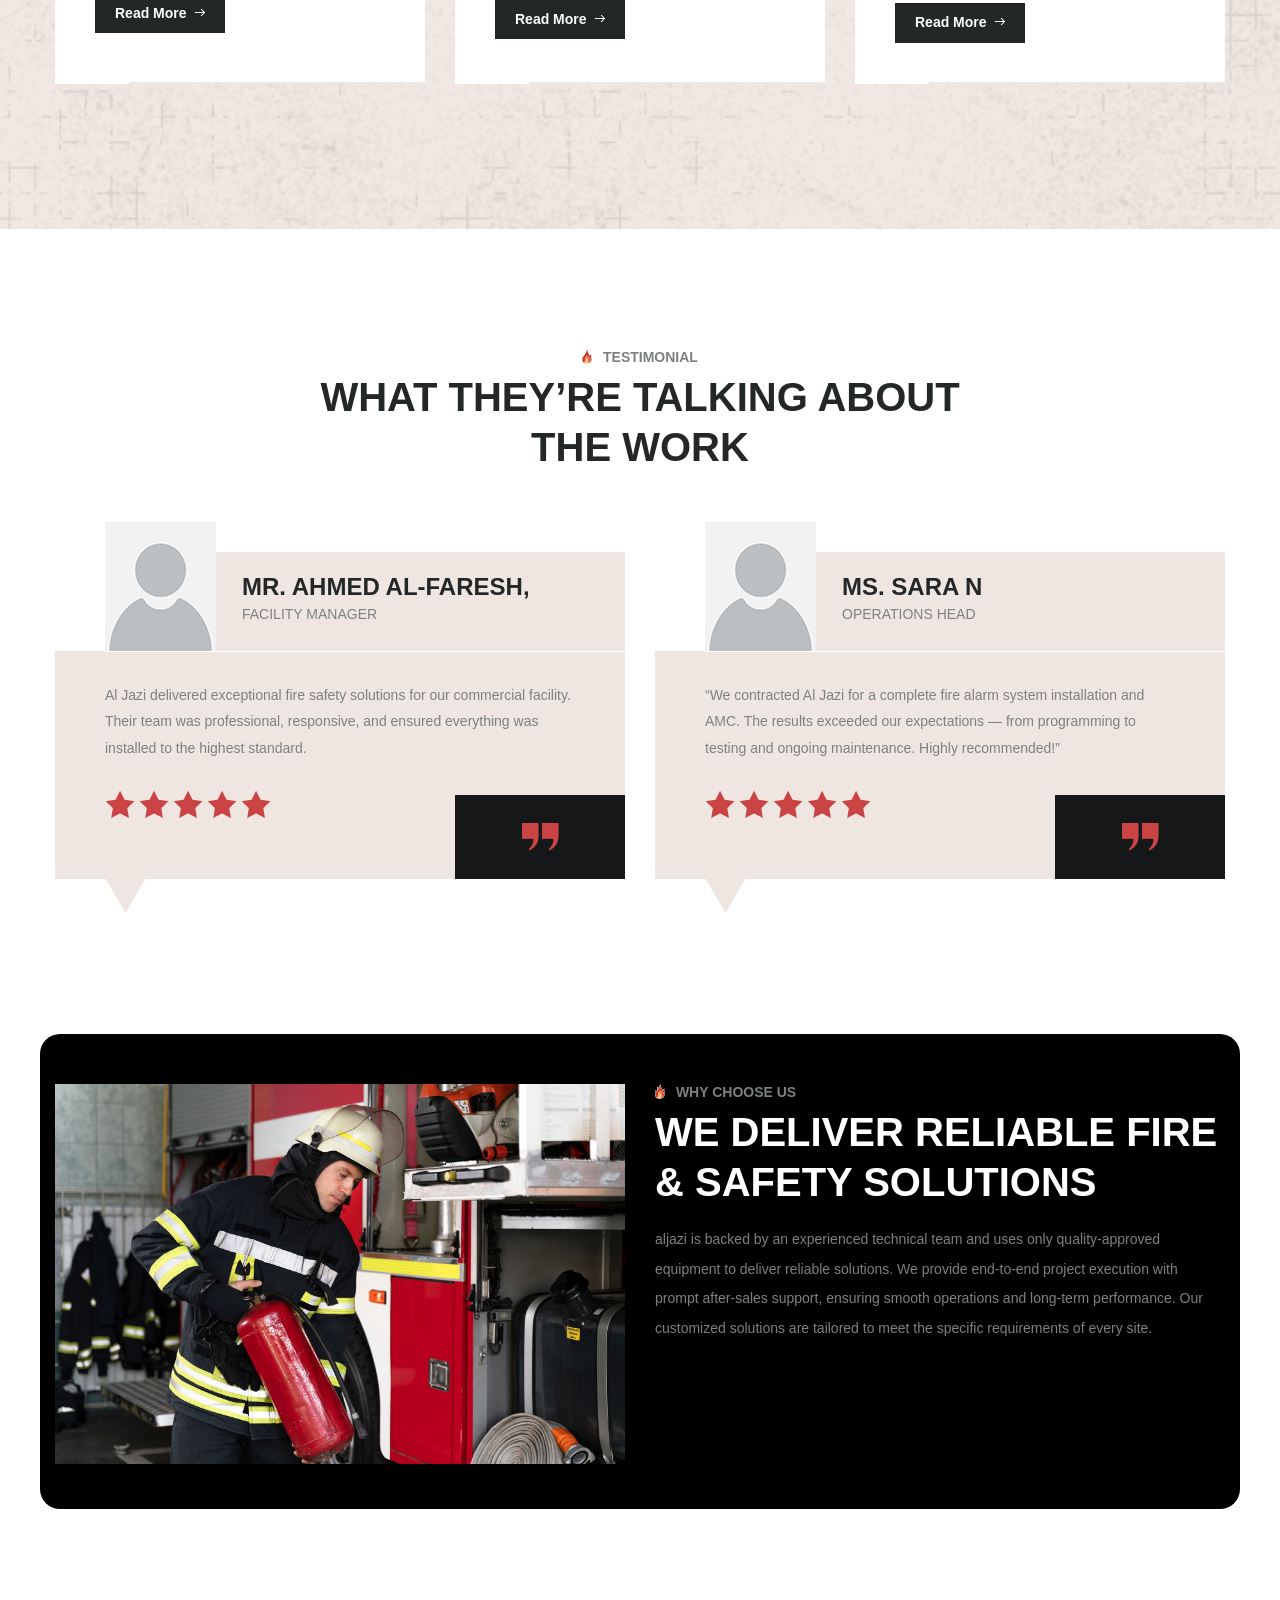
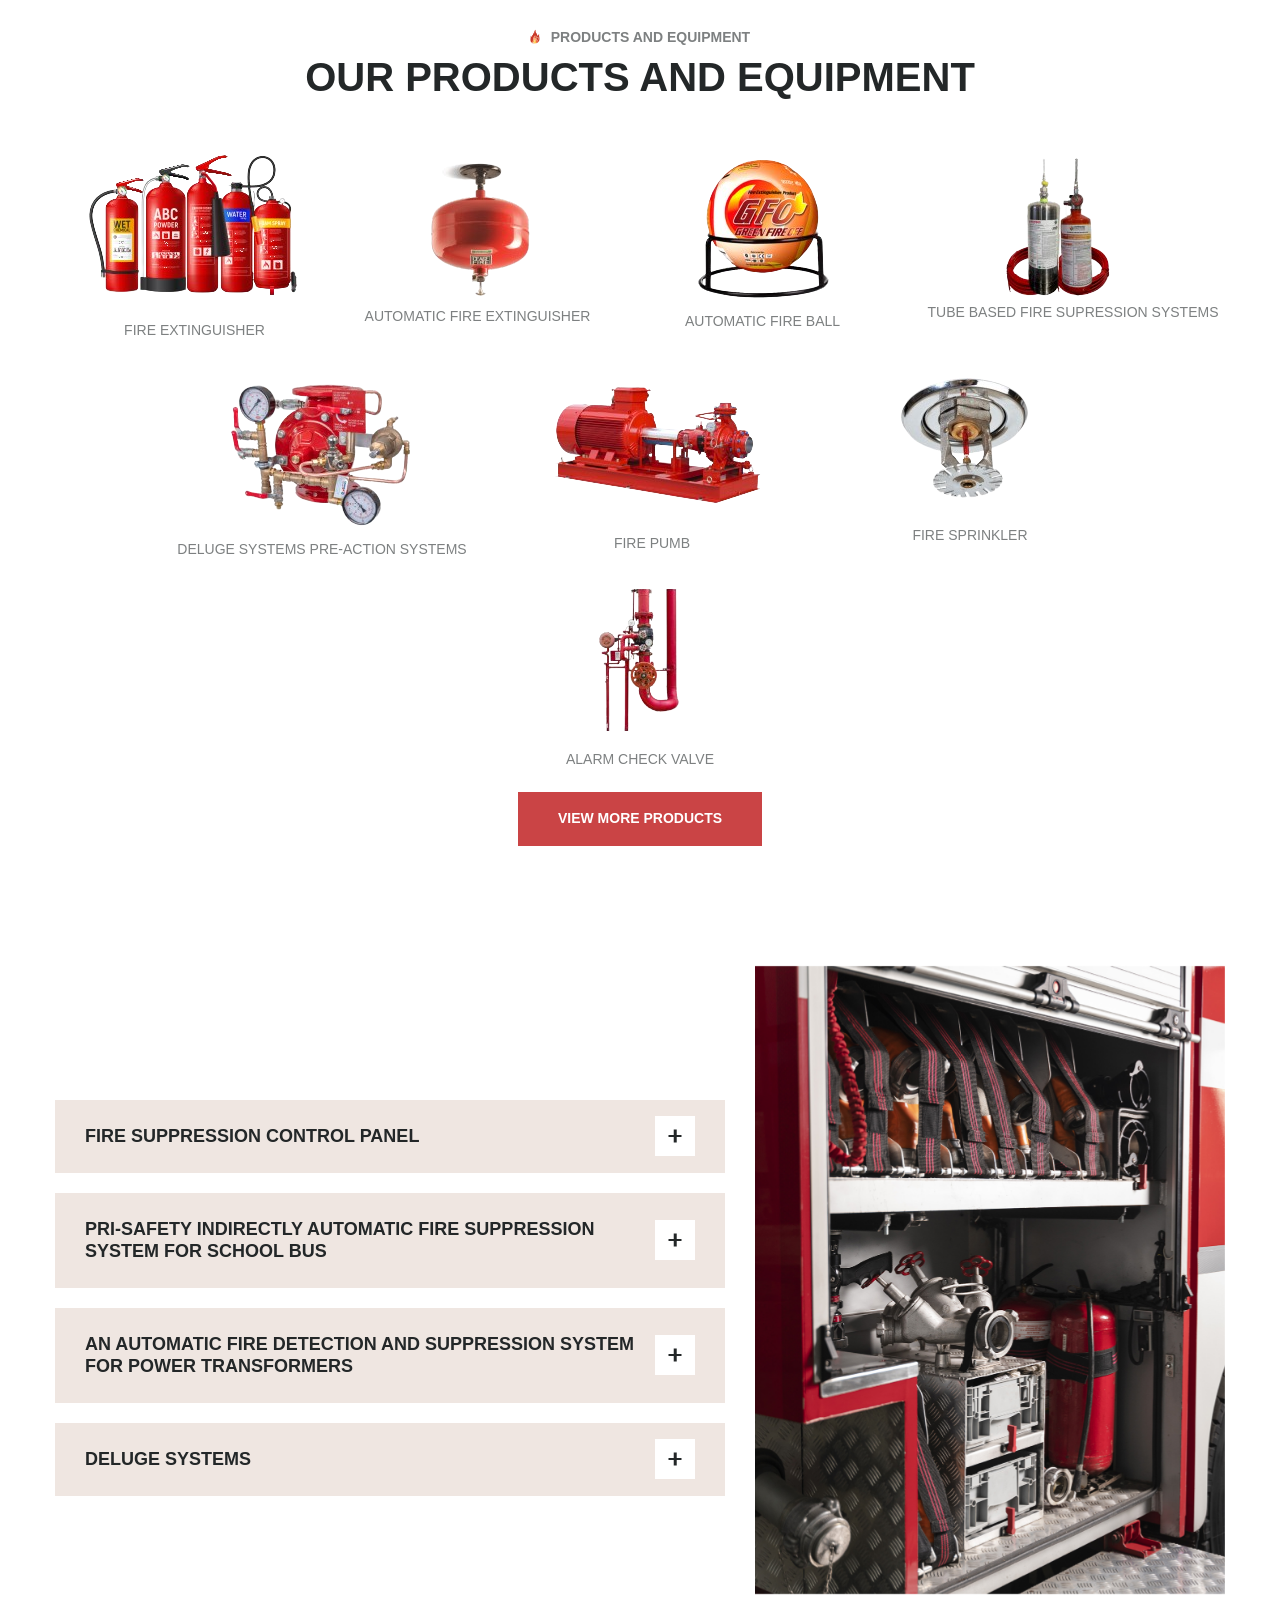
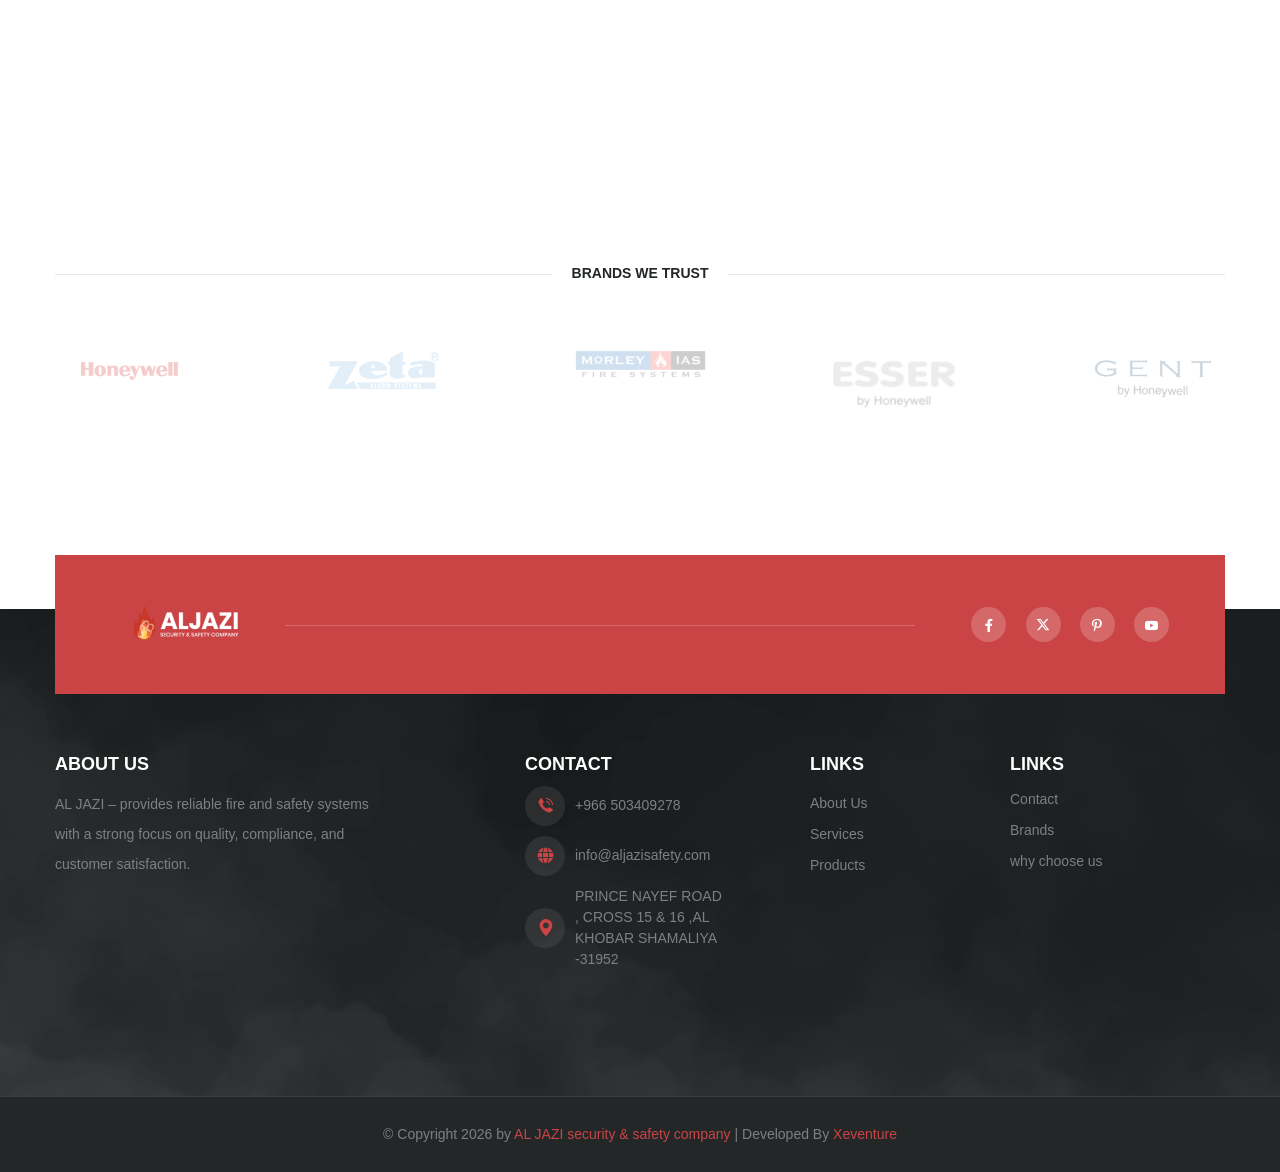
==== commit 57b6df14: "footer content changed" ====
--- a/index.html
+++ b/index.html
@@ -1664,7 +1664,7 @@
                 <div class="footer-widget footer-widget--about">
                   <h2 class="footer-widget__title">About Us</h2>
                   <p class="footer-widget__text">
-                    AL JAZI – Mohsen Al Hajri provides reliable fire and safety
+                    AL JAZI – provides reliable fire and safety
                     systems with a strong focus on quality, compliance, and
                     customer satisfaction.
                   </p>
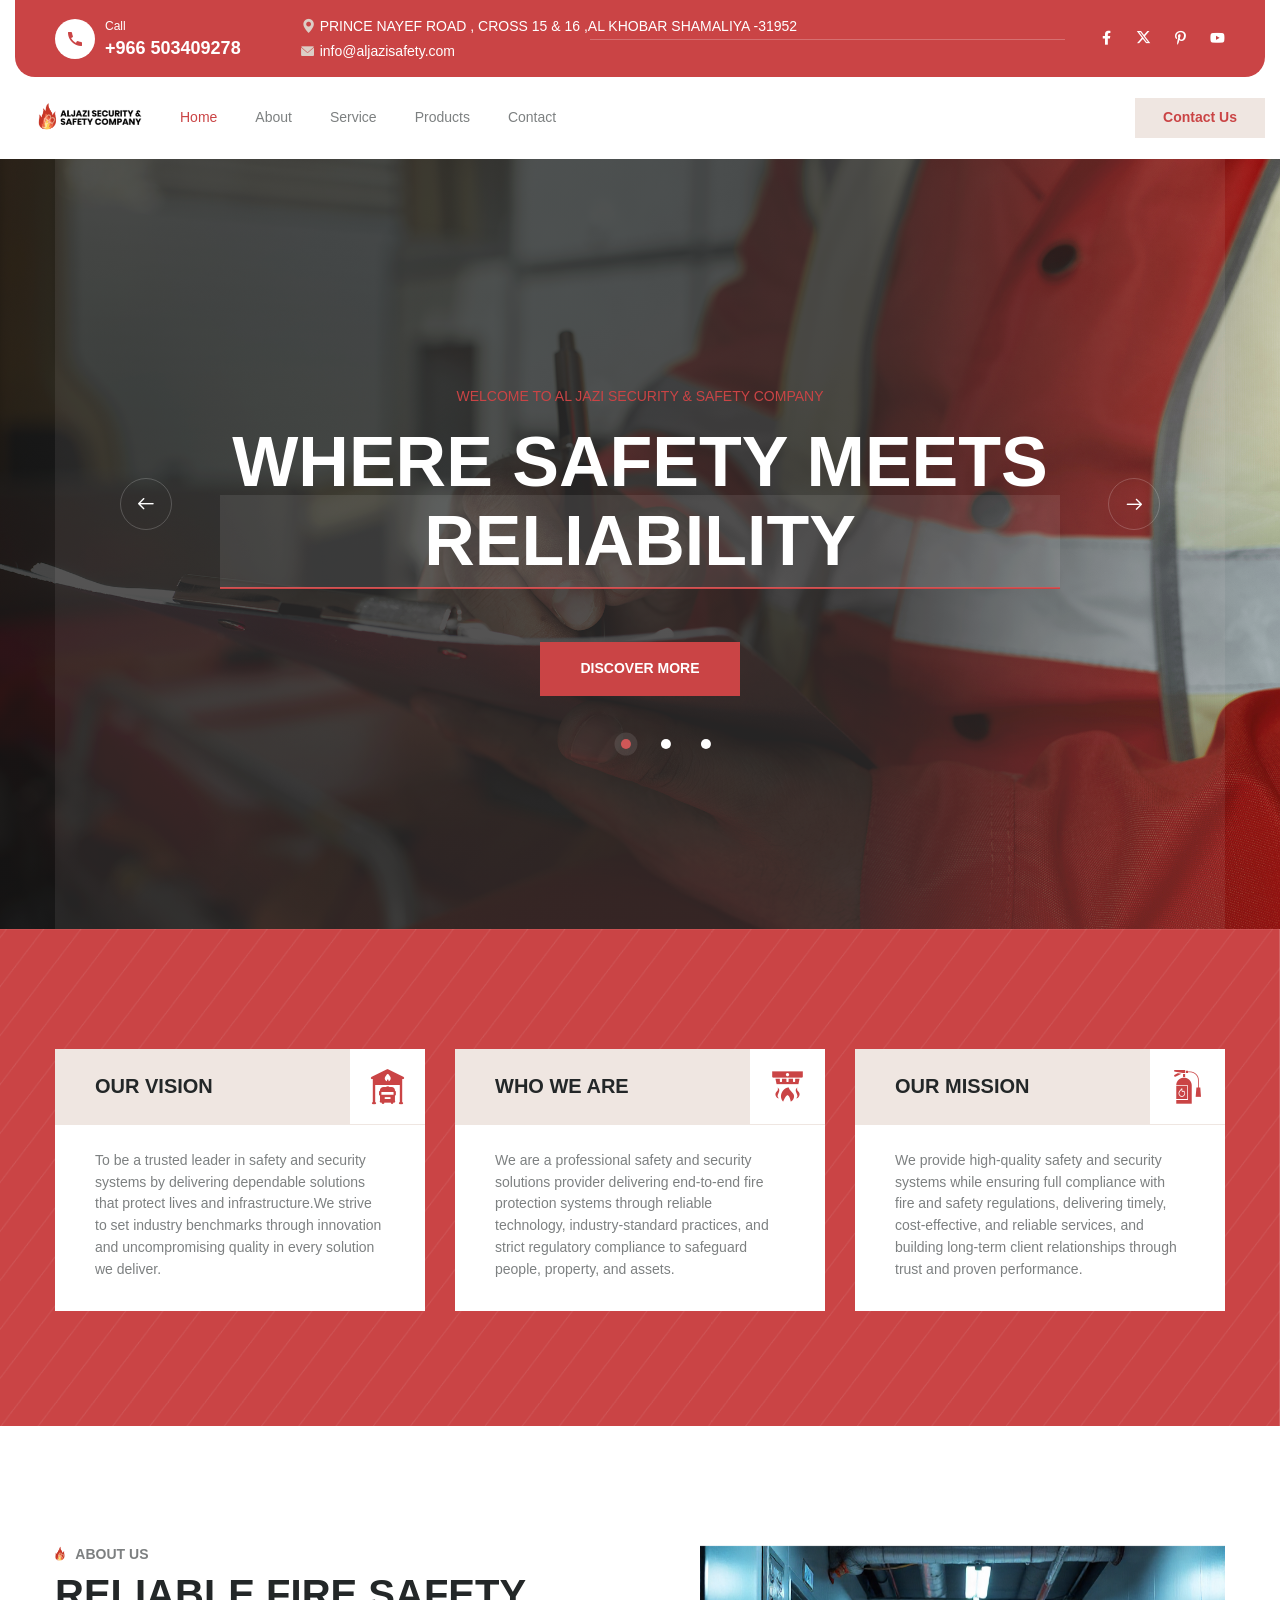
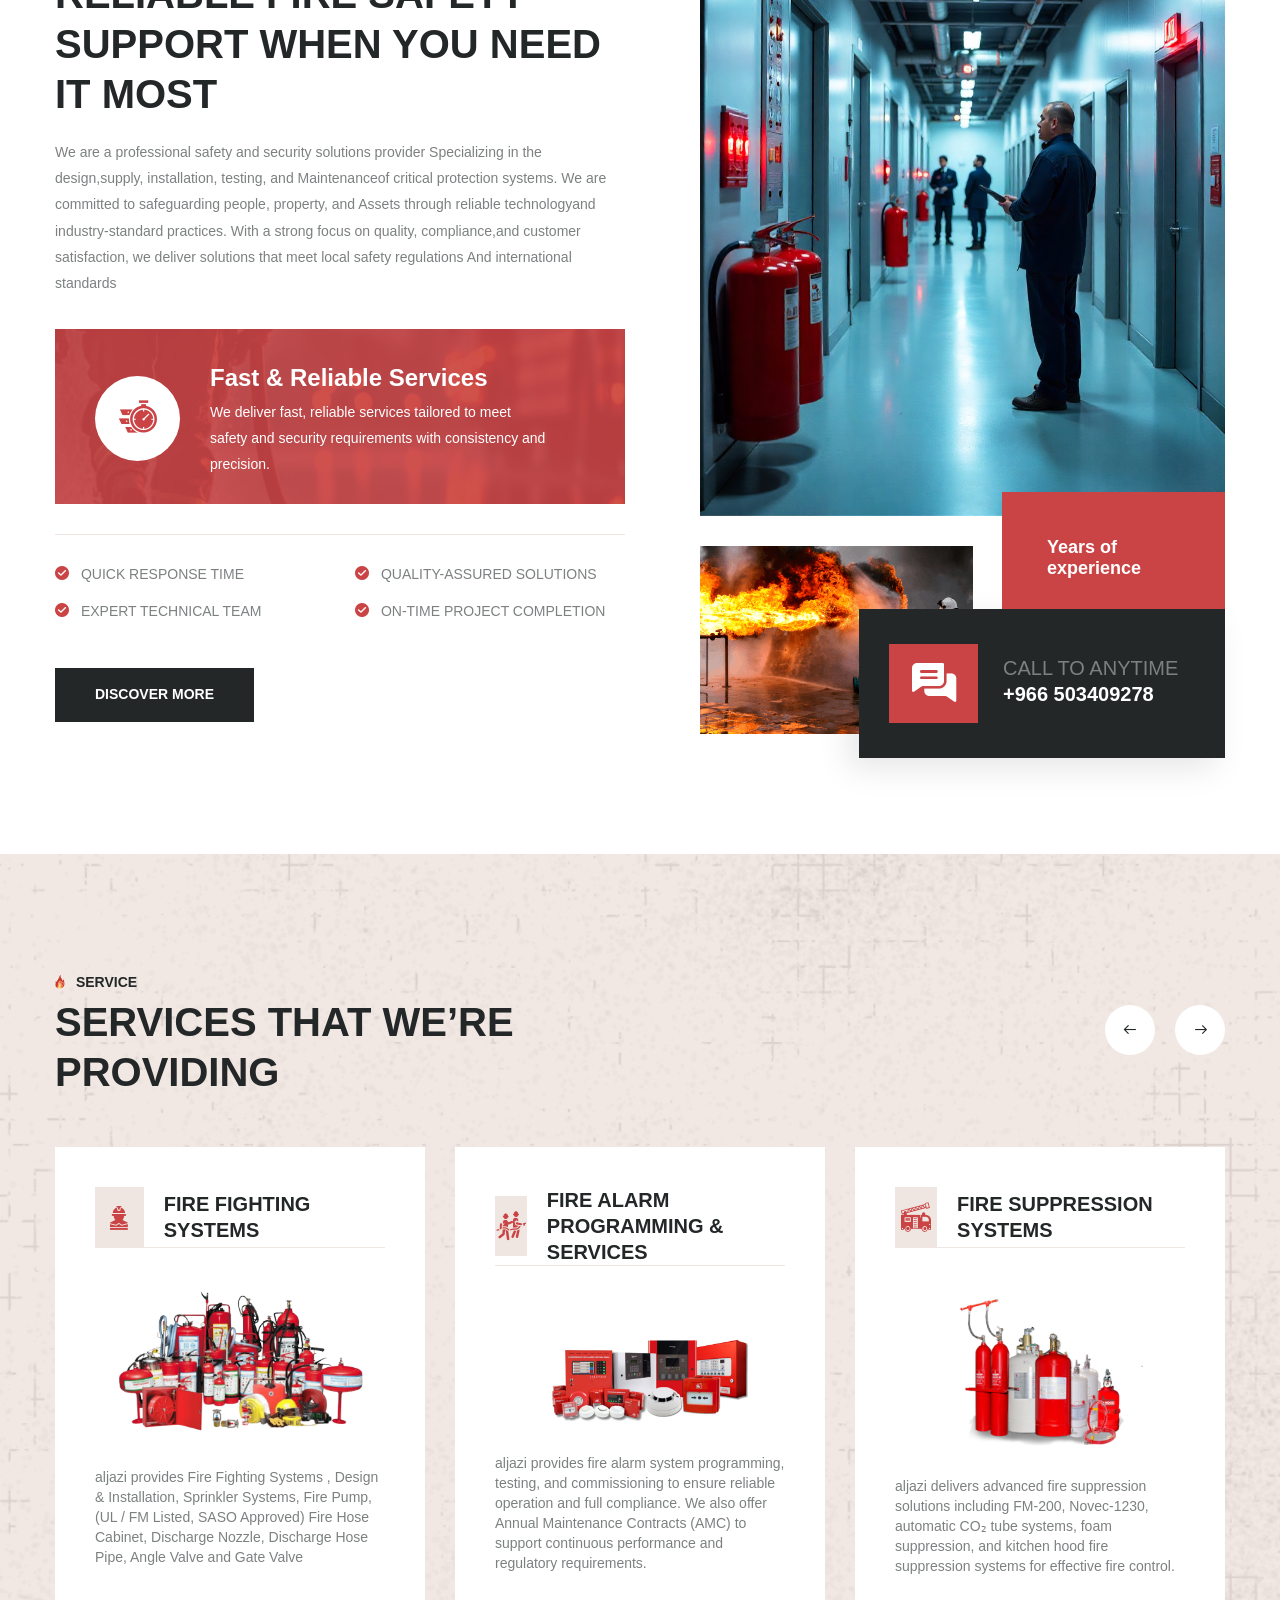
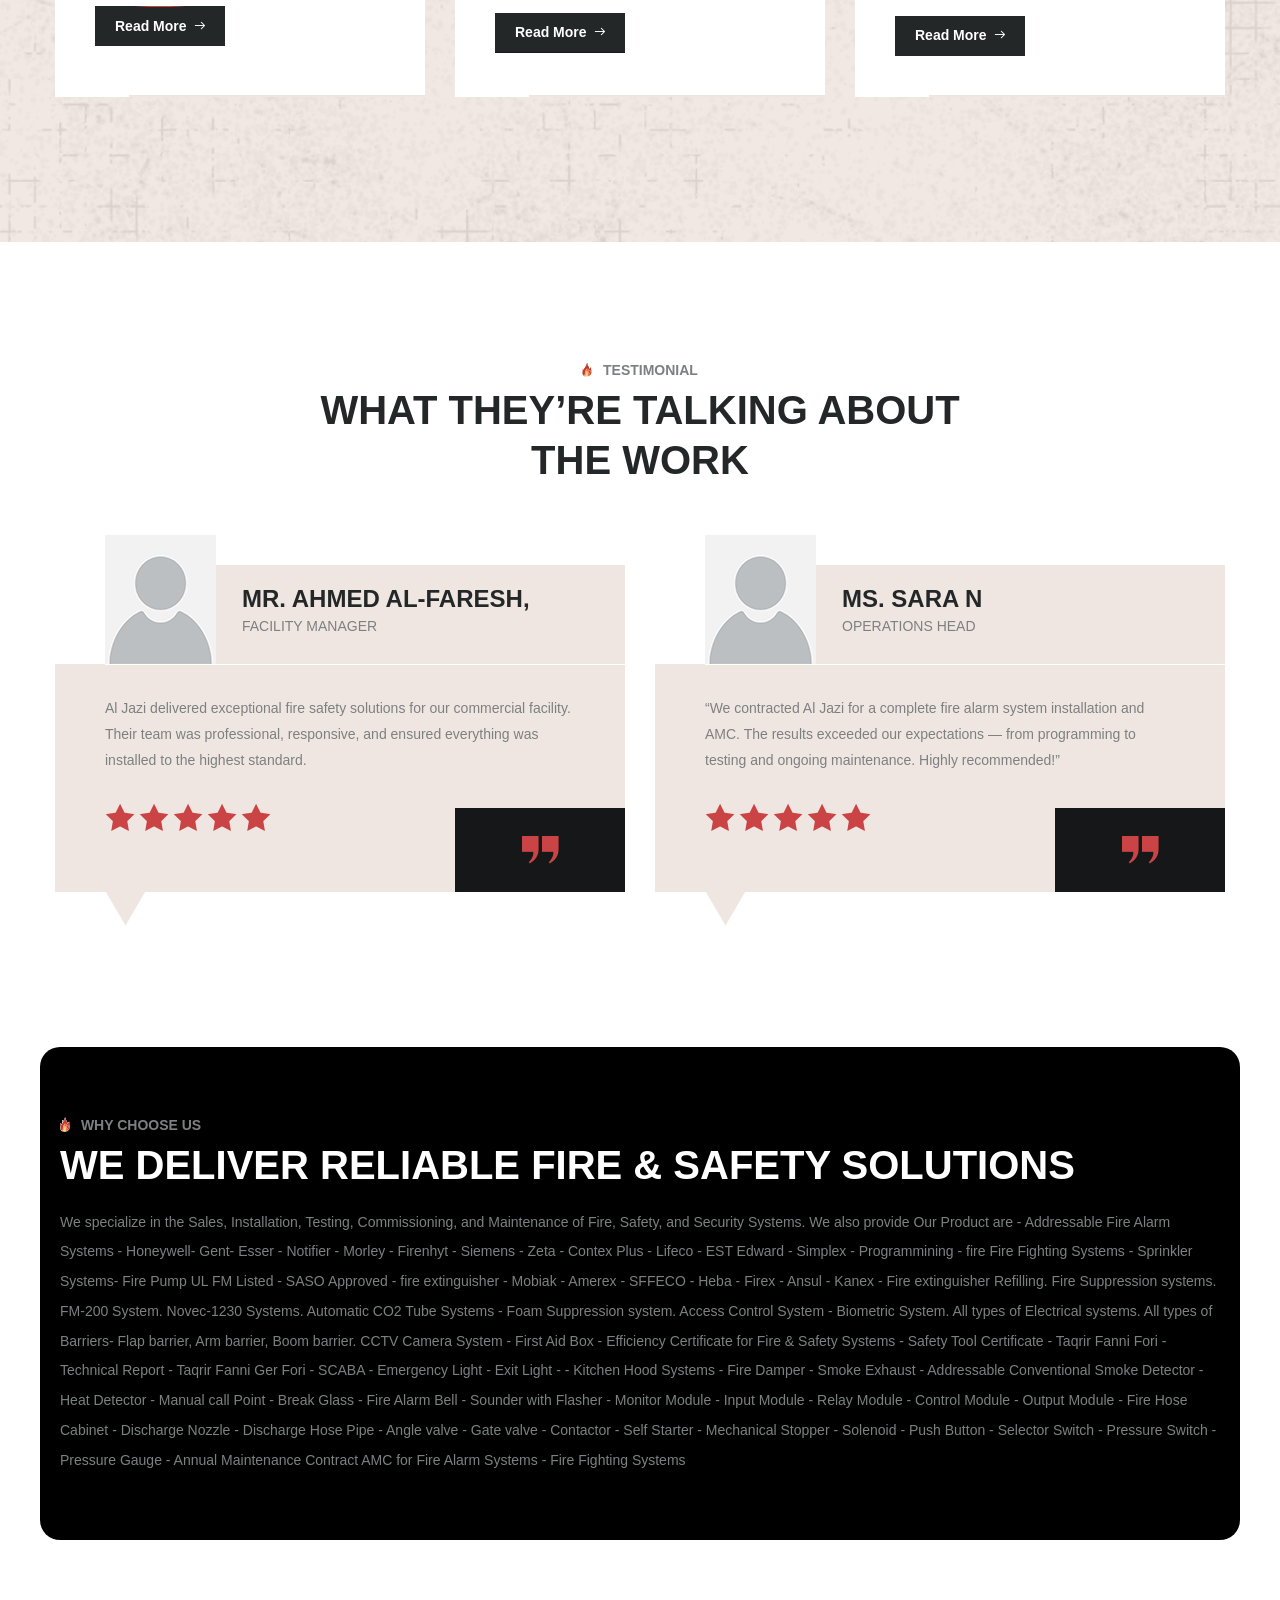
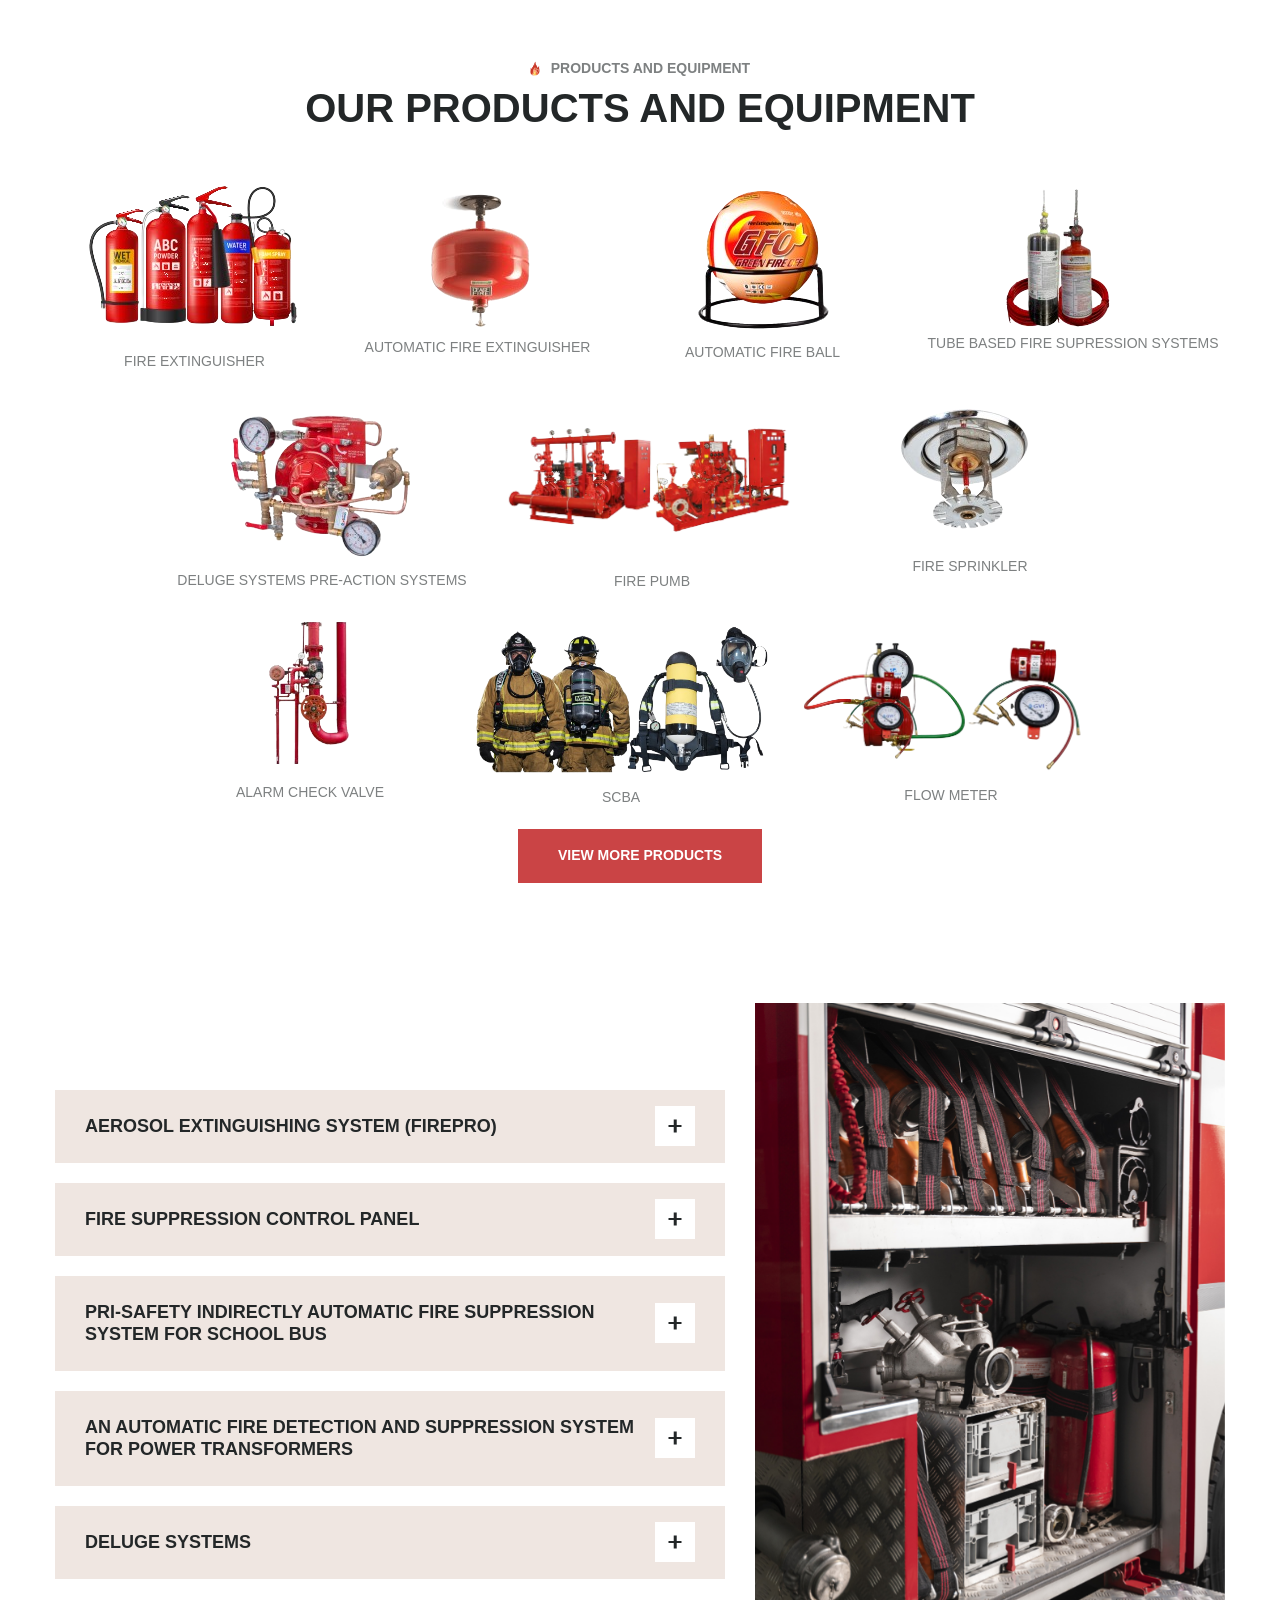
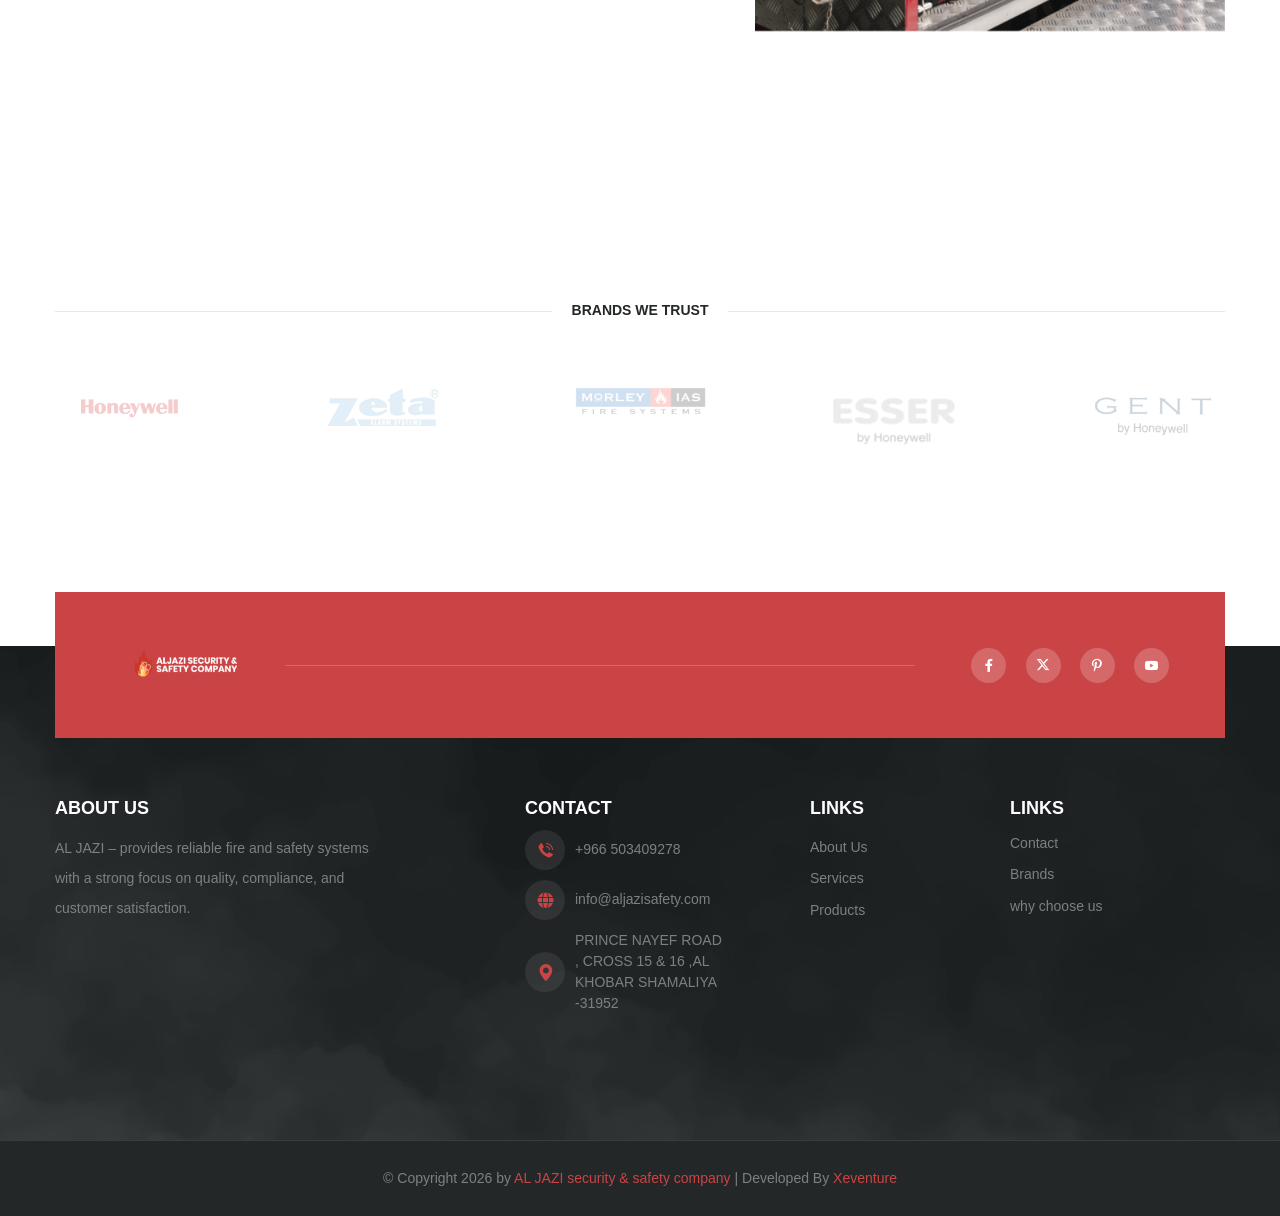
==== commit 9a5af9c0: "client updations" ====
--- a/index.html
+++ b/index.html
@@ -130,7 +130,11 @@
           <div class="main-header__item__inner">
             <div class="main-header__logo logo-aljazi">
               <a href="index.html">
-                <img src="assets/ALJAZI-03.png" alt="aljazi logo" width="220" />
+                <img
+                  src="assets/ALJAZI-02-b.png"
+                  alt="aljazi logo"
+                  width="220"
+                />
               </a>
             </div>
             <div class="container">
@@ -242,7 +246,7 @@
               <div
                 class="main-slider-three__bg img-fluid"
                 style="
-                  background-image: url(assets/images/backgrounds/closeup-red-fire-extinguishers.jpg);
+                  background-image: url(assets/images/backgrounds/banner2.png);
                   background-size: cover;
                 "
               ></div>
@@ -941,7 +945,7 @@
             <div class="testimonials-one__item">
               <div class="testimonials-one__top">
                 <div class="testimonials-one__top__thumb">
-                  <img 
+                  <img
                     src="assets/images/resources/testi.jpg"
                     alt="aljazi image"
                   />
@@ -972,9 +976,7 @@
               <div class="testimonials-one__quite">
                 <div
                   class="testimonials-one__quite__bg"
-                 style="
-                   background-color: rgb(0, 0, 0);
-                  "
+                  style="background-color: rgb(0, 0, 0)"
                 ></div>
                 <i class="icon-quite"></i>
               </div>
@@ -1013,9 +1015,7 @@
               <div class="testimonials-one__quite">
                 <div
                   class="testimonials-one__quite__bg"
-                  style="
-                   background-color: rgb(0, 0, 0);
-                  "
+                  style="background-color: rgb(0, 0, 0)"
                 ></div>
                 <i class="icon-quite"></i>
               </div>
@@ -1053,9 +1053,7 @@
               <div class="testimonials-one__quite">
                 <div
                   class="testimonials-one__quite__bg"
-                  style="
-                   background-color: rgb(0, 0, 0);
-                  "
+                  style="background-color: rgb(0, 0, 0)"
                 ></div>
                 <i class="icon-quite"></i>
               </div>
@@ -1096,9 +1094,7 @@
               <div class="testimonials-one__quite">
                 <div
                   class="testimonials-one__quite__bg"
-                   style="
-                   background-color: rgb(0, 0, 0);
-                  "
+                  style="background-color: rgb(0, 0, 0)"
                 ></div>
                 <i class="icon-quite"></i>
               </div>
@@ -1138,9 +1134,7 @@
               <div class="testimonials-one__quite">
                 <div
                   class="testimonials-one__quite__bg"
-                   style="
-                   background-color: rgb(0, 0, 0);
-                  "
+                  style="background-color: rgb(0, 0, 0)"
                 ></div>
                 <i class="icon-quite"></i>
               </div>
@@ -1163,7 +1157,7 @@
                 <p class="testimonials-one__text">
                   “Al Jazi handled all our fire fighting system needs with
                   utmost professionalism. Their workmanship and service quality
-                  <br>are top-notch.”
+                  <br />are top-notch.”
                 </p>
                 <div class="testimonials-one__star">
                   <i class="icon-star"></i>
@@ -1176,9 +1170,7 @@
               <div class="testimonials-one__quite">
                 <div
                   class="testimonials-one__quite__bg"
-                  style="
-                   background-color: rgb(0, 0, 0);
-                  "
+                  style="background-color: rgb(0, 0, 0)"
                 ></div>
                 <i class="icon-quite"></i>
               </div>
@@ -1189,24 +1181,24 @@
       <!-- Testimonials Section End -->
 
       <!-- Why Choose Section Start -->
-      <section class="why-choose-three">
+      <section class="why-choose-three ">
         <div
           class="container"
-          style="background-color: black; border-radius: 20px"
+          style="background-color: black; border-radius: 20px ; padding: 20px;"
         >
-          <div class="row">
-            <div class="col-lg-6">
+          <!-- <div class="row">
+            <div class="col-lg-12">
               <div class="why-choose-three__right">
                 <div class="why-choose-three__top">
-                  <img
+                  <img 
                     src="assets/images/resources/whychoose.jpg"
                     class="img-fluid"
                     alt="whychoose"
                   />
                 </div>
               </div>
-            </div>
-            <div class="col-lg-6">
+            </div> -->
+            <div class="col-lg-12">
               <div class="why-choose-three__right">
                 <div class="why-choose-three__top">
                   <div
@@ -1230,14 +1222,35 @@
                   <p
                     class="why-choose-three__top__text wow fadeInUp"
                     data-wow-duration="1500ms"
-                    data-wow-delay="300ms"
-                  >
-                    aljazi is backed by an experienced technical team and uses
-                    only quality-approved equipment to deliver reliable
-                    solutions. We provide end-to-end project execution with
-                    prompt after-sales support, ensuring smooth operations and
-                    long-term performance. Our customized solutions are tailored
-                    to meet the specific requirements of every site.
+                    data-wow-delay="300ms"  >
+                    We specialize in the Sales, Installation, Testing,
+                    Commissioning, and Maintenance of Fire, Safety, and Security
+                    Systems. We also provide
+                    Our Product are - Addressable Fire Alarm Systems -
+                    Honeywell- Gent- Esser - Notifier - Morley - Firenhyt -
+                    Siemens - Zeta - Contex Plus - Lifeco - EST Edward - Simplex
+                    - Programmining - fire Fire Fighting Systems - Sprinkler
+                    Systems- Fire Pump UL FM Listed - SASO Approved - fire
+                    extinguisher - Mobiak - Amerex - SFFECO - Heba - Firex -
+                    Ansul - Kanex - Fire extinguisher Refilling. Fire
+                    Suppression systems. FM-200 System. Novec-1230 Systems.
+                    Automatic CO2 Tube Systems - Foam Suppression system. Access
+                    Control System - Biometric System. All types of Electrical
+                    systems. All types of Barriers- Flap barrier, Arm barrier,
+                    Boom barrier. CCTV Camera System - First Aid Box -
+                    Efficiency Certificate for Fire & Safety Systems - Safety
+                    Tool Certificate - Taqrir Fanni Fori - Technical Report -
+                    Taqrir Fanni Ger Fori - SCABA - Emergency Light - Exit Light
+                    - - Kitchen Hood Systems - Fire Damper - Smoke Exhaust -
+                    Addressable Conventional Smoke Detector - Heat Detector -
+                    Manual call Point - Break Glass - Fire Alarm Bell - Sounder
+                    with Flasher - Monitor Module - Input Module - Relay Module
+                    - Control Module - Output Module - Fire Hose Cabinet -
+                    Discharge Nozzle - Discharge Hose Pipe - Angle valve - Gate
+                    valve - Contactor - Self Starter - Mechanical Stopper -
+                    Solenoid - Push Button - Selector Switch - Pressure Switch -
+                    Pressure Gauge - Annual Maintenance Contract AMC for Fire
+                    Alarm Systems - Fire Fighting Systems
                   </p>
                 </div>
               </div>
@@ -1269,8 +1282,7 @@
 
           <div class="product-section mb-5 pb-4">
             <div class="row d-flex justify-content-center">
-
-              <div class="col-lg-3" style="width: auto;">
+              <div class="col-lg-3" style="width: auto">
                 <img
                   src="assets/images/products/product (1).png"
                   alt="FIRE SUPPRESSION CONTROL PANEL"
@@ -1278,14 +1290,14 @@
                 <p class="text-center">FIRE EXTINGUISHER</p>
               </div>
 
-              <div class="col-lg-3" style="width: auto;">
+              <div class="col-lg-3" style="width: auto">
                 <img
                   src="assets/images/products/product (2).png"
                   alt="FIRE SUPPRESSION CONTROL PANEL"
                 />
                 <p class="text-center">AUTOMATIC FIRE EXTINGUISHER</p>
               </div>
-              <div class="col-lg-3" style="width: auto;">
+              <div class="col-lg-3" style="width: auto">
                 <img
                   src="assets/images/products/product (3).png"
                   alt="FIRE SUPPRESSION CONTROL PANEL"
@@ -1293,7 +1305,7 @@
                 <p class="text-center">AUTOMATIC FIRE BALL</p>
               </div>
 
-              <div class="col-lg-3" style="width: auto;">
+              <div class="col-lg-3" style="width: auto">
                 <img
                   src="assets/images/products/product (4).png"
                   alt="FIRE SUPPRESSION CONTROL PANEL"
@@ -1303,33 +1315,50 @@
             </div>
 
             <div class="row d-flex justify-content-center">
-              <div class="col-lg-3" style="width: auto;">
+              <div class="col-lg-3" style="width: auto">
                 <img
                   src="assets/images/products/product (5).png"
                   alt="FIRE SUPPRESSION CONTROL PANEL"
                 />
                 <p class="text-center">DELUGE SYSTEMS PRE-ACTION SYSTEMS</p>
               </div>
-              <div class="col-lg-3" style="width: auto;">
+              <div class="col-lg-3" style="width: auto">
                 <img
-                  src="assets/images/products/product (6).png"
+                  width="300px"
+                  src="assets/images/products/firepumb.png"
                   alt="FIRE SUPPRESSION CONTROL PANEL"
                 />
                 <p class="text-center">FIRE PUMB</p>
               </div>
-              <div class="col-lg-3" style="width: auto;">
+              <div class="col-lg-3" style="width: auto">
                 <img
                   src="assets/images/products/product (7).png"
                   alt="FIRE SUPPRESSION CONTROL PANEL"
                 />
                 <p class="text-center">FIRE SPRINKLER</p>
               </div>
-              <div class="col-lg-3" style="width: auto;">
+              <div class="col-lg-3" style="width: auto">
                 <img
                   src="assets/images/products/product (8).png"
                   alt="FIRE SUPPRESSION CONTROL PANEL"
                 />
                 <p class="text-center">ALARM CHECK VALVE</p>
+              </div>
+              <div class="col-lg-3" style="width: auto">
+                <img
+                  width="300PX"
+                  src="assets/images/products/scaba.png"
+                  alt="FIRE SUPPRESSION CONTROL PANEL"
+                />
+                <p class="text-center">SCBA</p>
+              </div>
+              <div class="col-lg-3" style="width: auto">
+                <img
+                  width="300PX"
+                  src="assets/images/products/flowmeter.png"
+                  alt="FIRE SUPPRESSION CONTROL PANEL"
+                />
+                <p class="text-center">FLOW METER</p>
               </div>
             </div>
             <div
@@ -1351,6 +1380,47 @@
                 data-wow-delay="300ms"
                 data-grp-name="aljazi-accrodion"
               >
+                <!-- /.accordian-item -->
+                <div class="accrodion">
+                  <div class="accrodion-title">
+                    <h4 class="accrodion-title__text">
+                      Aerosol extinguishing system (FirePro)<span
+                        class="accrodion-title__icon"
+                      ></span>
+                    </h4>
+                  </div>
+                  <!-- /.accordian-title -->
+                  <div class="accrodion-content">
+                    <div class="inner">
+                      <div
+                        class="d-flex justify-content-center align-items-center mb-4"
+                      >
+                        <img
+                          width="300"
+                          height="300"
+                          src="assets/images/products/Aerosol extinguishing system (FirePro).png"
+                          alt="FIRE SUPPRESSION CONTROL PANEL"
+                        />
+                      </div>
+
+                      <p class="inner__text">
+                        Firefighting system (the phenomenon of sublimation) This
+                        system is environmentally friendly and does not affect
+                        the people in the secured place and does not leave a
+                        trace after unloading and the sizes of the packages used
+                        in the system are determined by hydraulic calculations
+                        and engineering design. The system is used in
+                        (electrical rooms – servers – control rooms electrical
+                        panel and control room and storage …etc…) <br />
+                        Our company supplies and installs the aerosol system and
+                        the work of engineering design and hydraulic
+                        calculations of the system.
+                      </p>
+                    </div>
+                    <!-- /.accordian-content -->
+                  </div>
+                </div>
+                <!-- /.accordian-item -->
                 <!-- /.accordian-item -->
                 <div class="accrodion">
                   <div class="accrodion-title">
@@ -1628,7 +1698,7 @@
               <div class="main-footer__top__left">
                 <a href="index.html" class="main-footer__top__logo logo-aljazi">
                   <img
-                    src="assets/ALJAZI-03 white.png"
+                    src="assets/ALJAZI-02.png"
                     width="150"
                     alt="aljazi footer logo"
                   />
@@ -1664,9 +1734,9 @@
                 <div class="footer-widget footer-widget--about">
                   <h2 class="footer-widget__title">About Us</h2>
                   <p class="footer-widget__text">
-                    AL JAZI – provides reliable fire and safety
-                    systems with a strong focus on quality, compliance, and
-                    customer satisfaction.
+                    AL JAZI – provides reliable fire and safety systems with a
+                    strong focus on quality, compliance, and customer
+                    satisfaction.
                   </p>
                 </div>
               </div>
@@ -1739,7 +1809,6 @@
                     <li class="footer-widget__links__item">
                       <a href="contact.html">why choose us</a>
                     </li>
-                    
                   </ul>
                 </div>
               </div>
@@ -1772,10 +1841,7 @@
 
         <div class="logo-box">
           <a href="index.html" aria-label="logo image"
-            ><img
-              src="assets/ALJAZI-03 white.png"
-              width="155"
-              alt="aljazi logo"
+            ><img src="assets/ALJAZI-02.png" width="155" alt="aljazi logo"
           /></a>
         </div>
         <!-- /.logo-box -->
--- a/assets/css/aljazi.css
+++ b/assets/css/aljazi.css
@@ -10271,6 +10271,24 @@
   background-color: #D9D9D9;
 }
 
+/* certification css */
+.certificate-img img {
+  max-width: 500px;
+  width: 100%;
+  border-radius: 8px;
+  border: 2px solid #e5e5e5;
+  padding: 5px;
+  background: #fff;
+}
+.certificate-img img {
+  max-width: 500px;
+  width: 100%;
+  border-radius: 8px;
+  border: 2px solid #e5e5e5;
+  padding: 5px;
+  background: #fff;
+}
+
 /*--------------------------------------------------------------
 # Client Carousel
 --------------------------------------------------------------*/
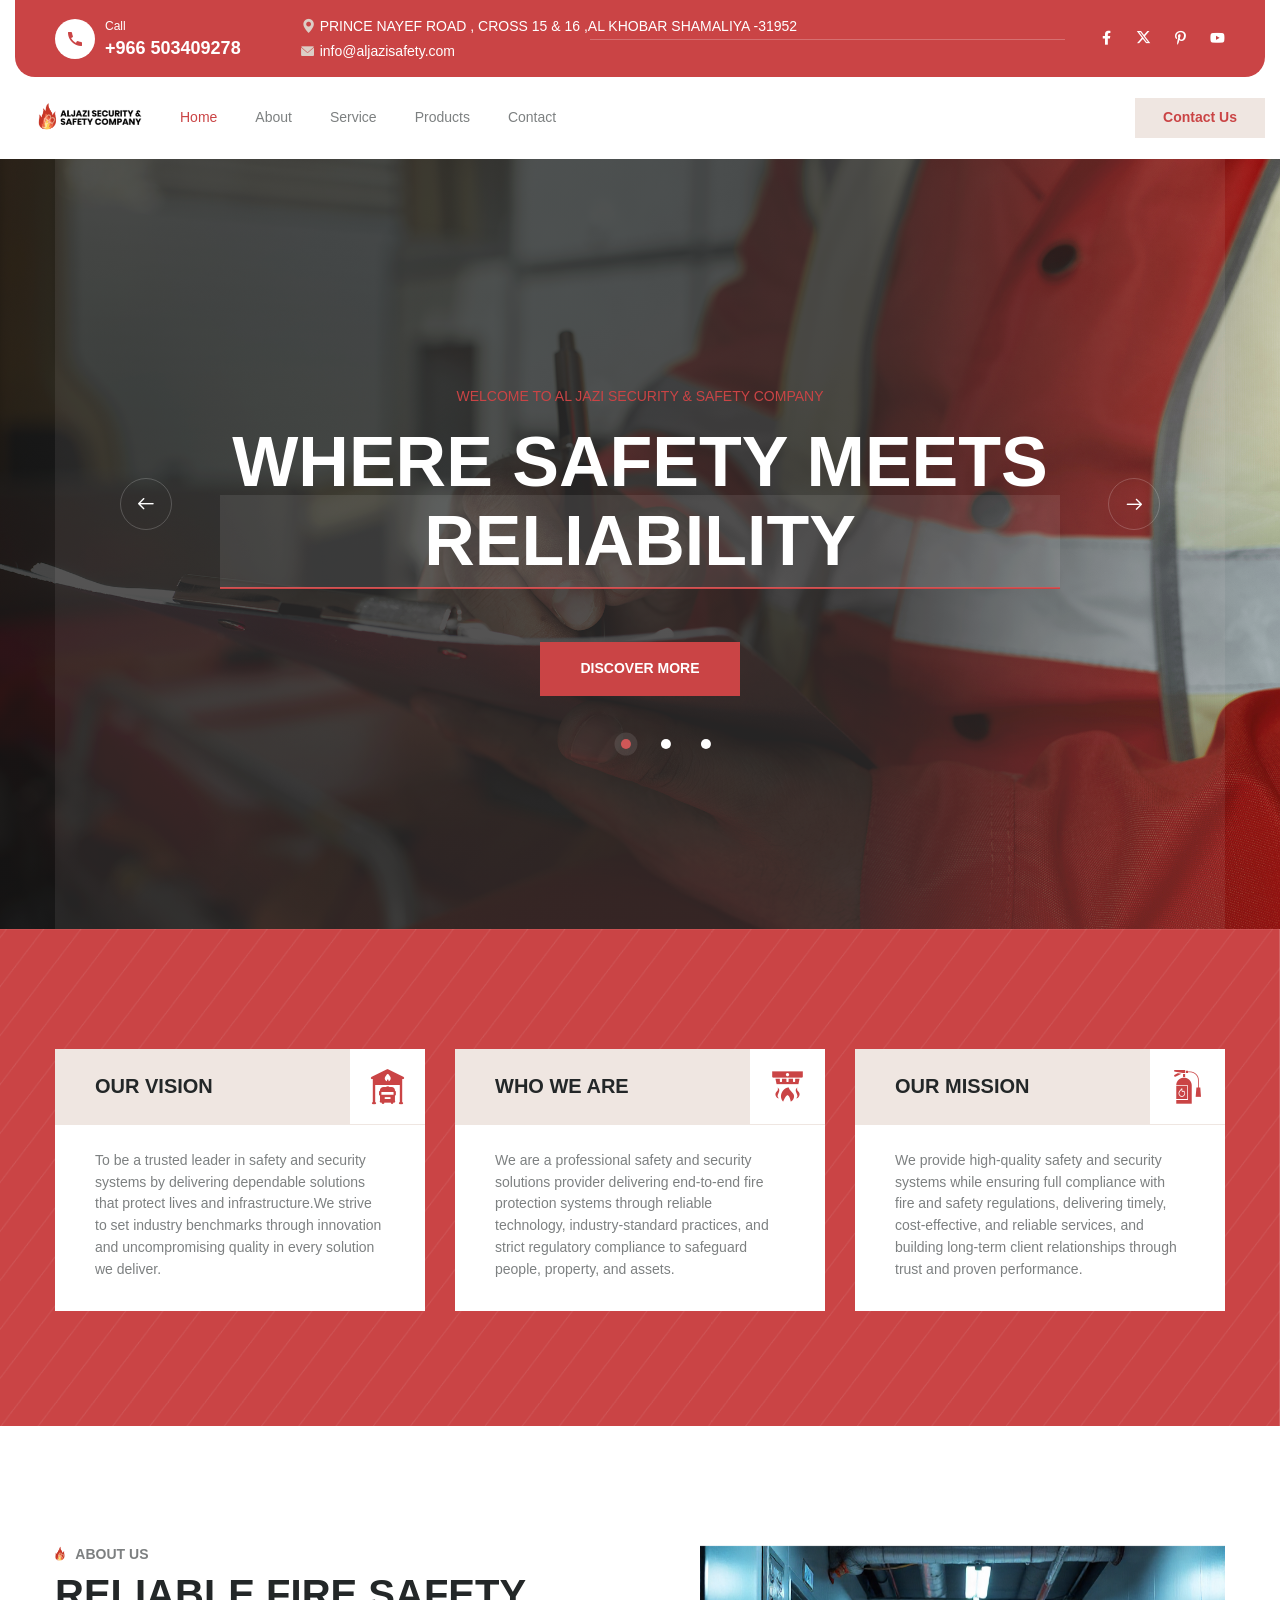
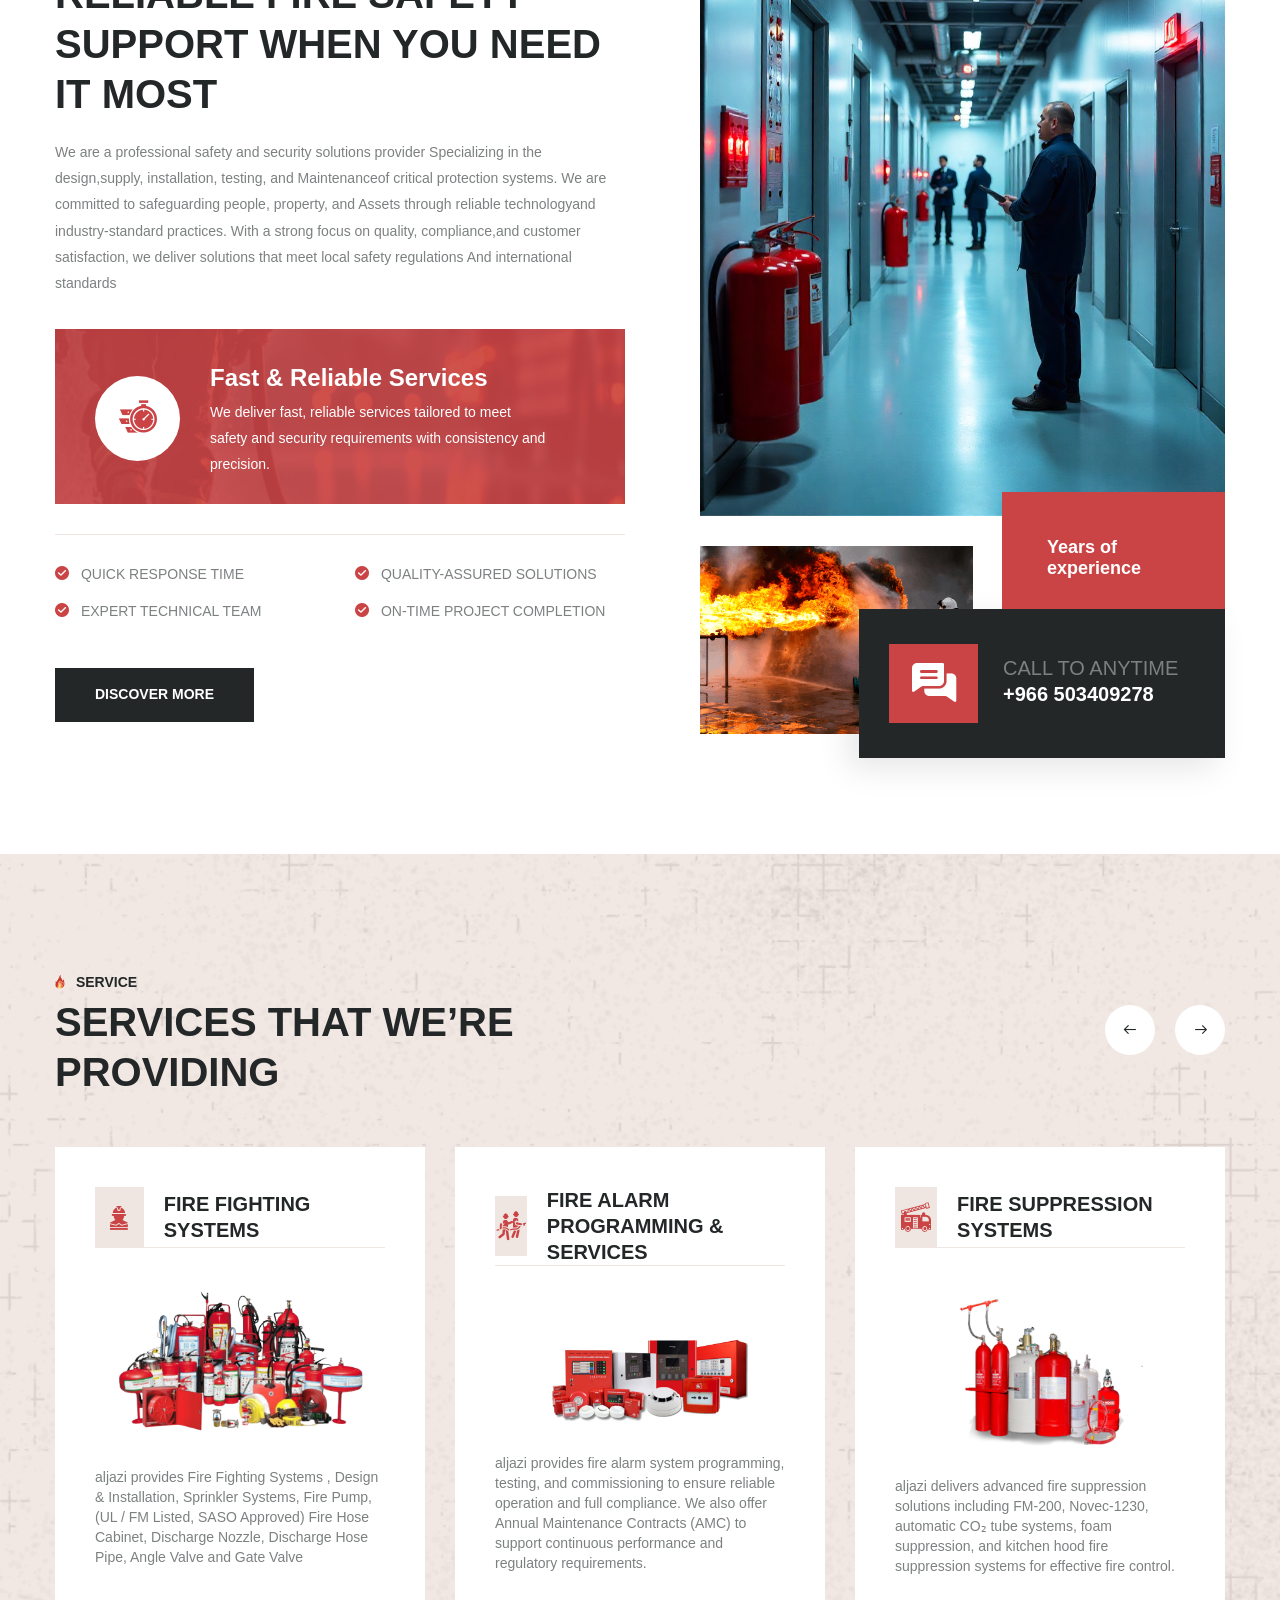
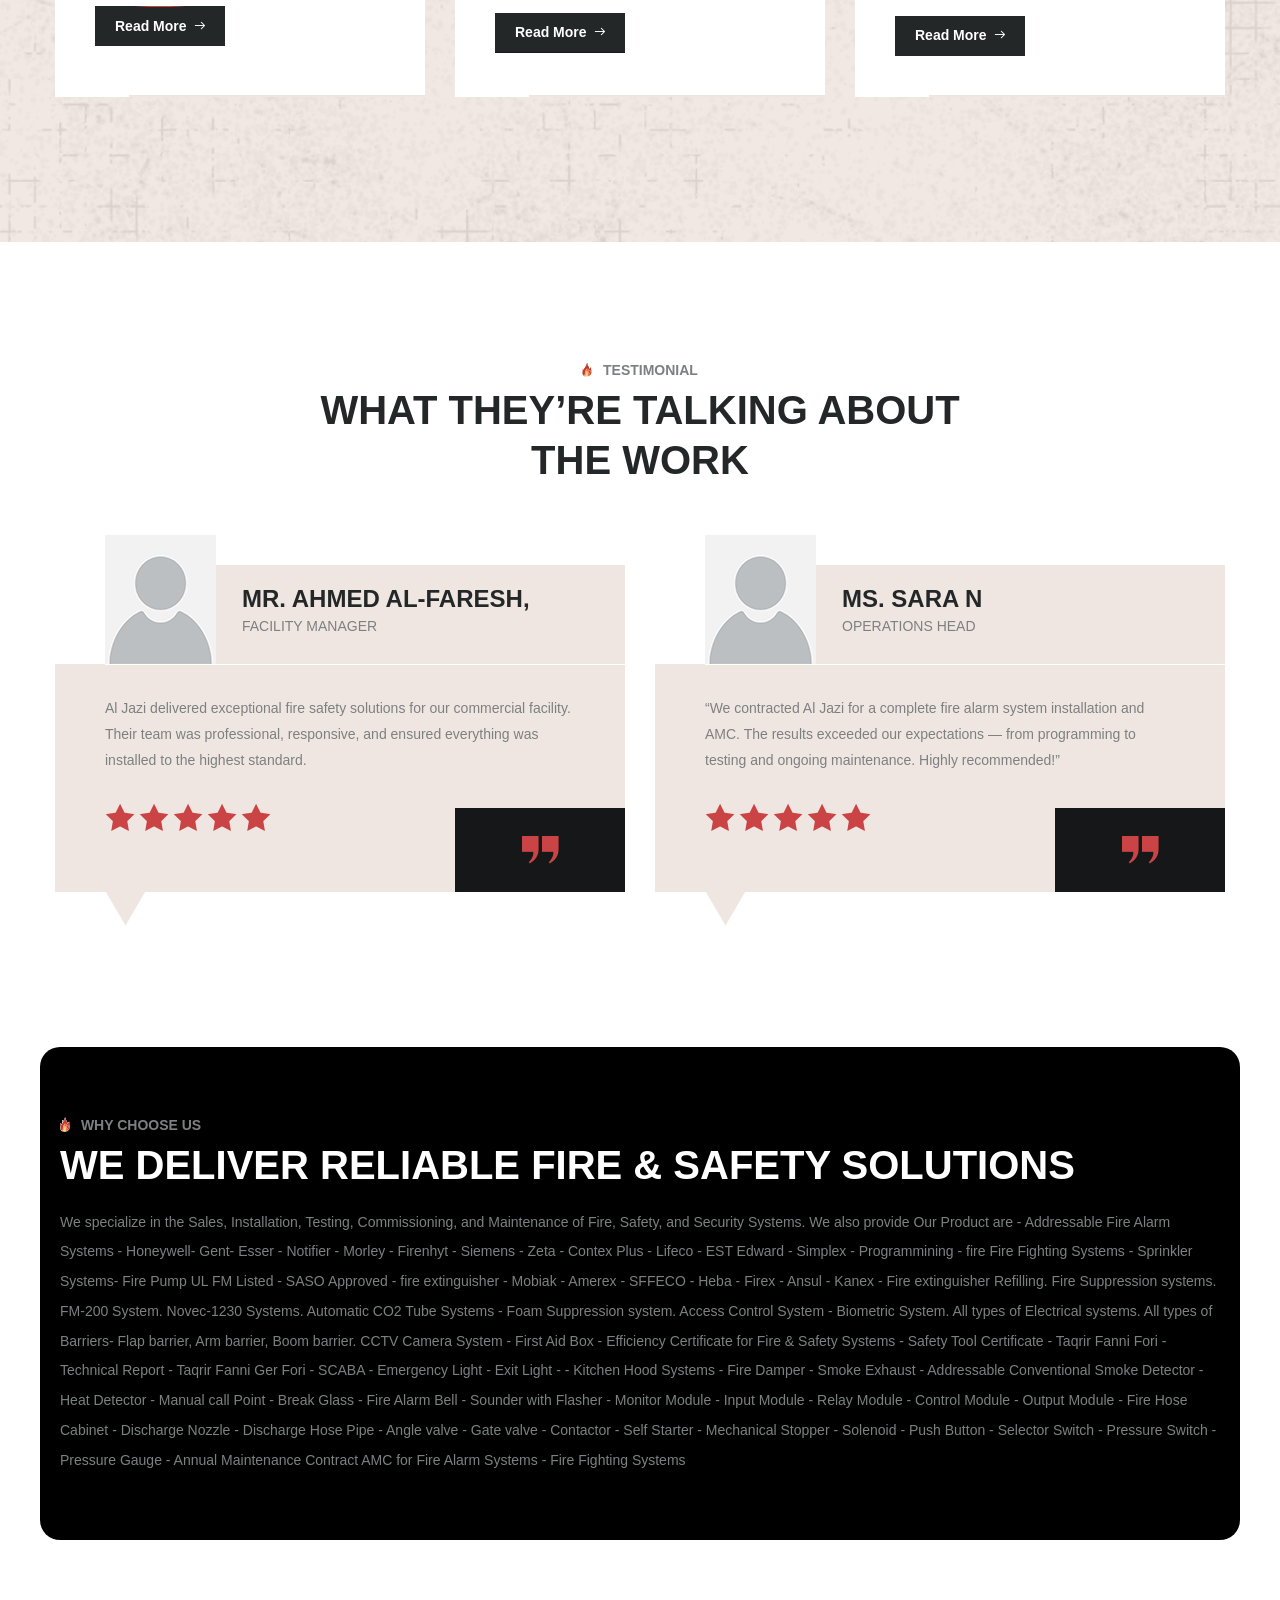
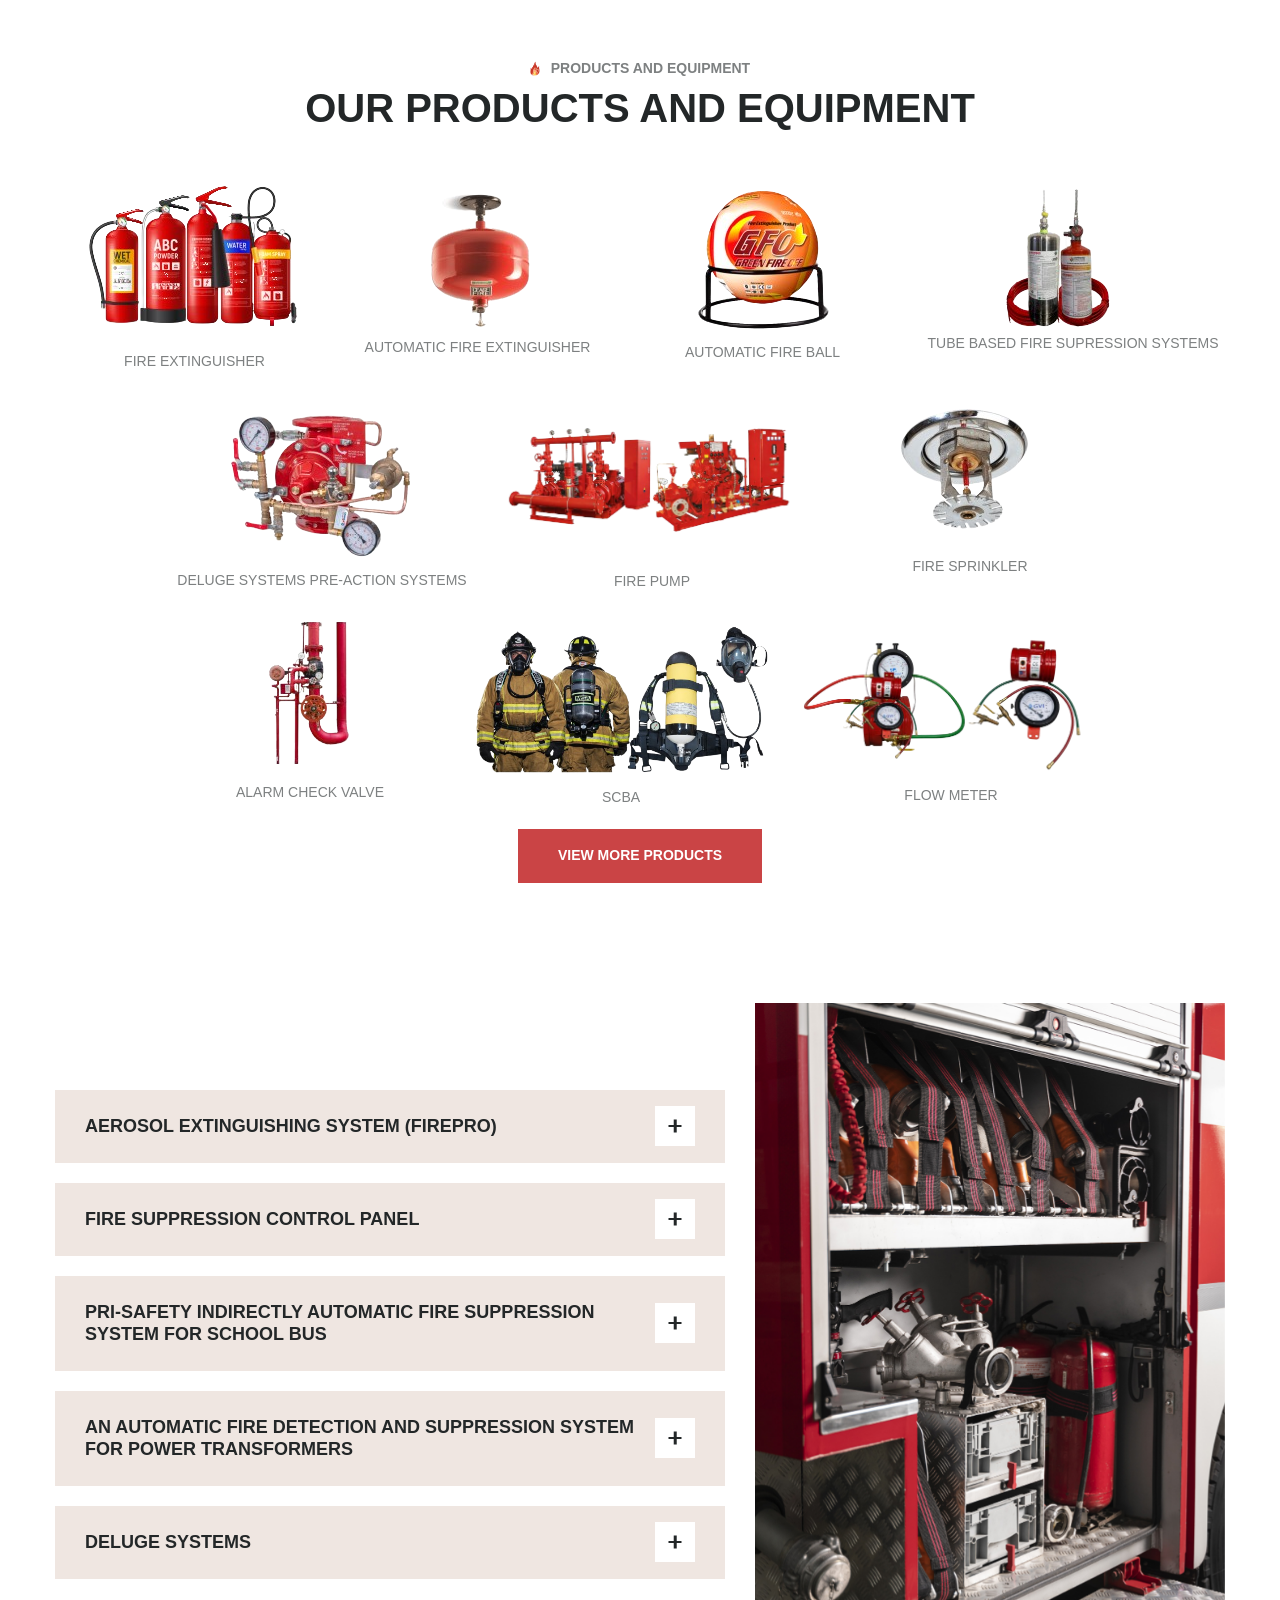
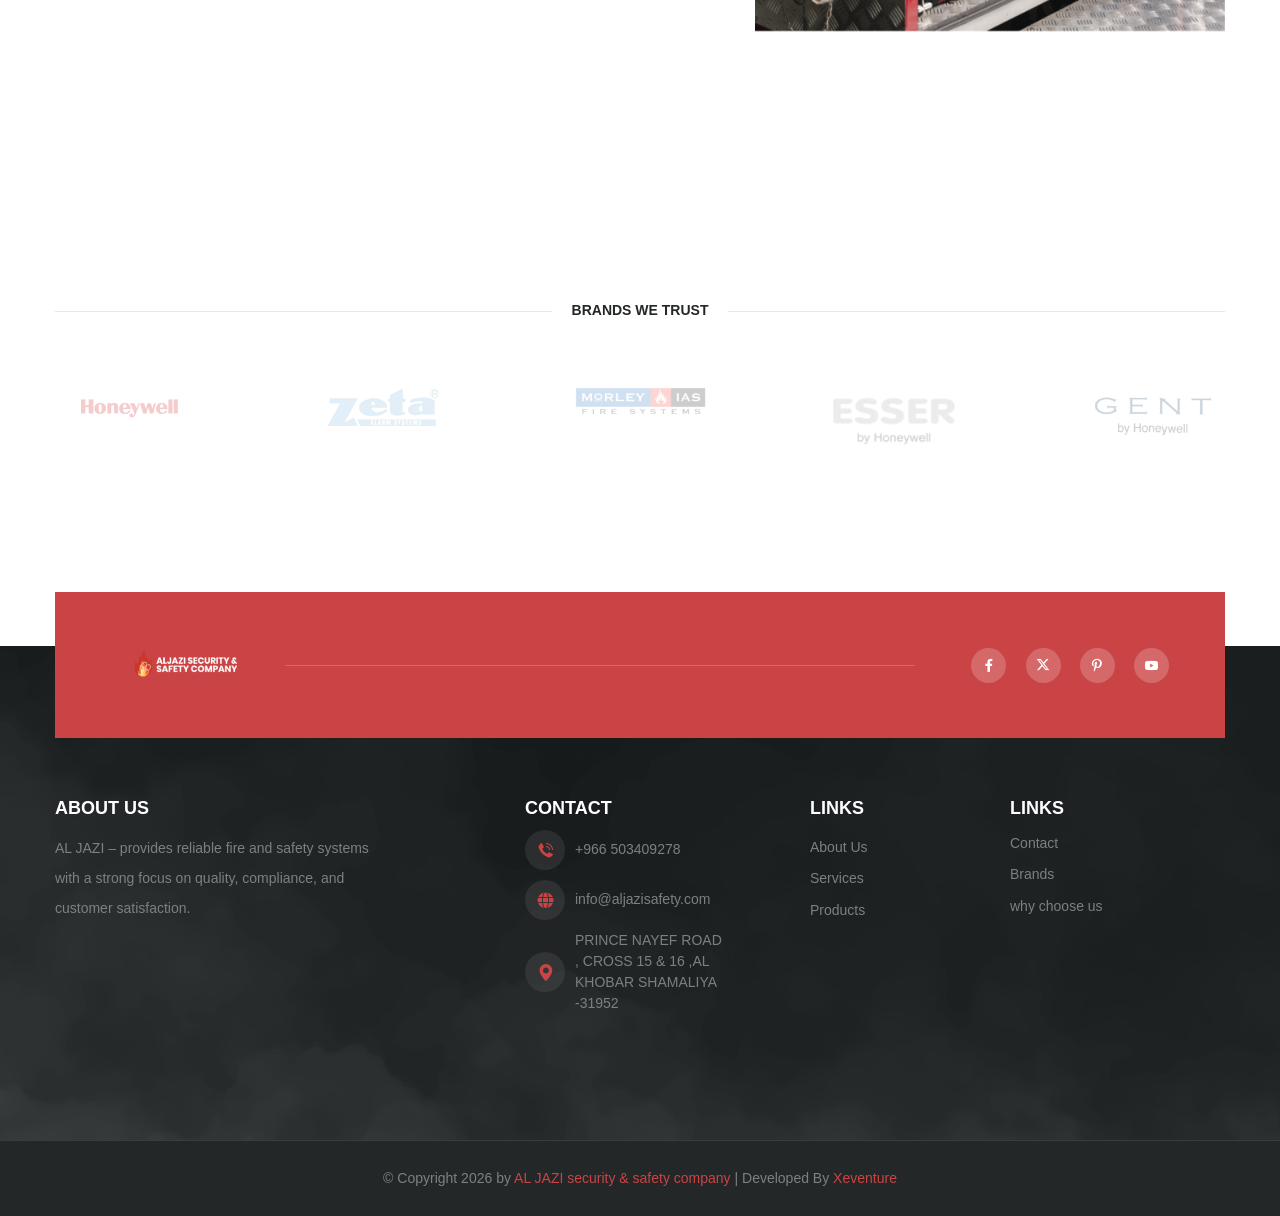
==== commit 1c7ef540: "SPELLING" ====
--- a/index.html
+++ b/index.html
@@ -1328,7 +1328,7 @@
                   src="assets/images/products/firepumb.png"
                   alt="FIRE SUPPRESSION CONTROL PANEL"
                 />
-                <p class="text-center">FIRE PUMB</p>
+                <p class="text-center">FIRE PUMP</p>
               </div>
               <div class="col-lg-3" style="width: auto">
                 <img
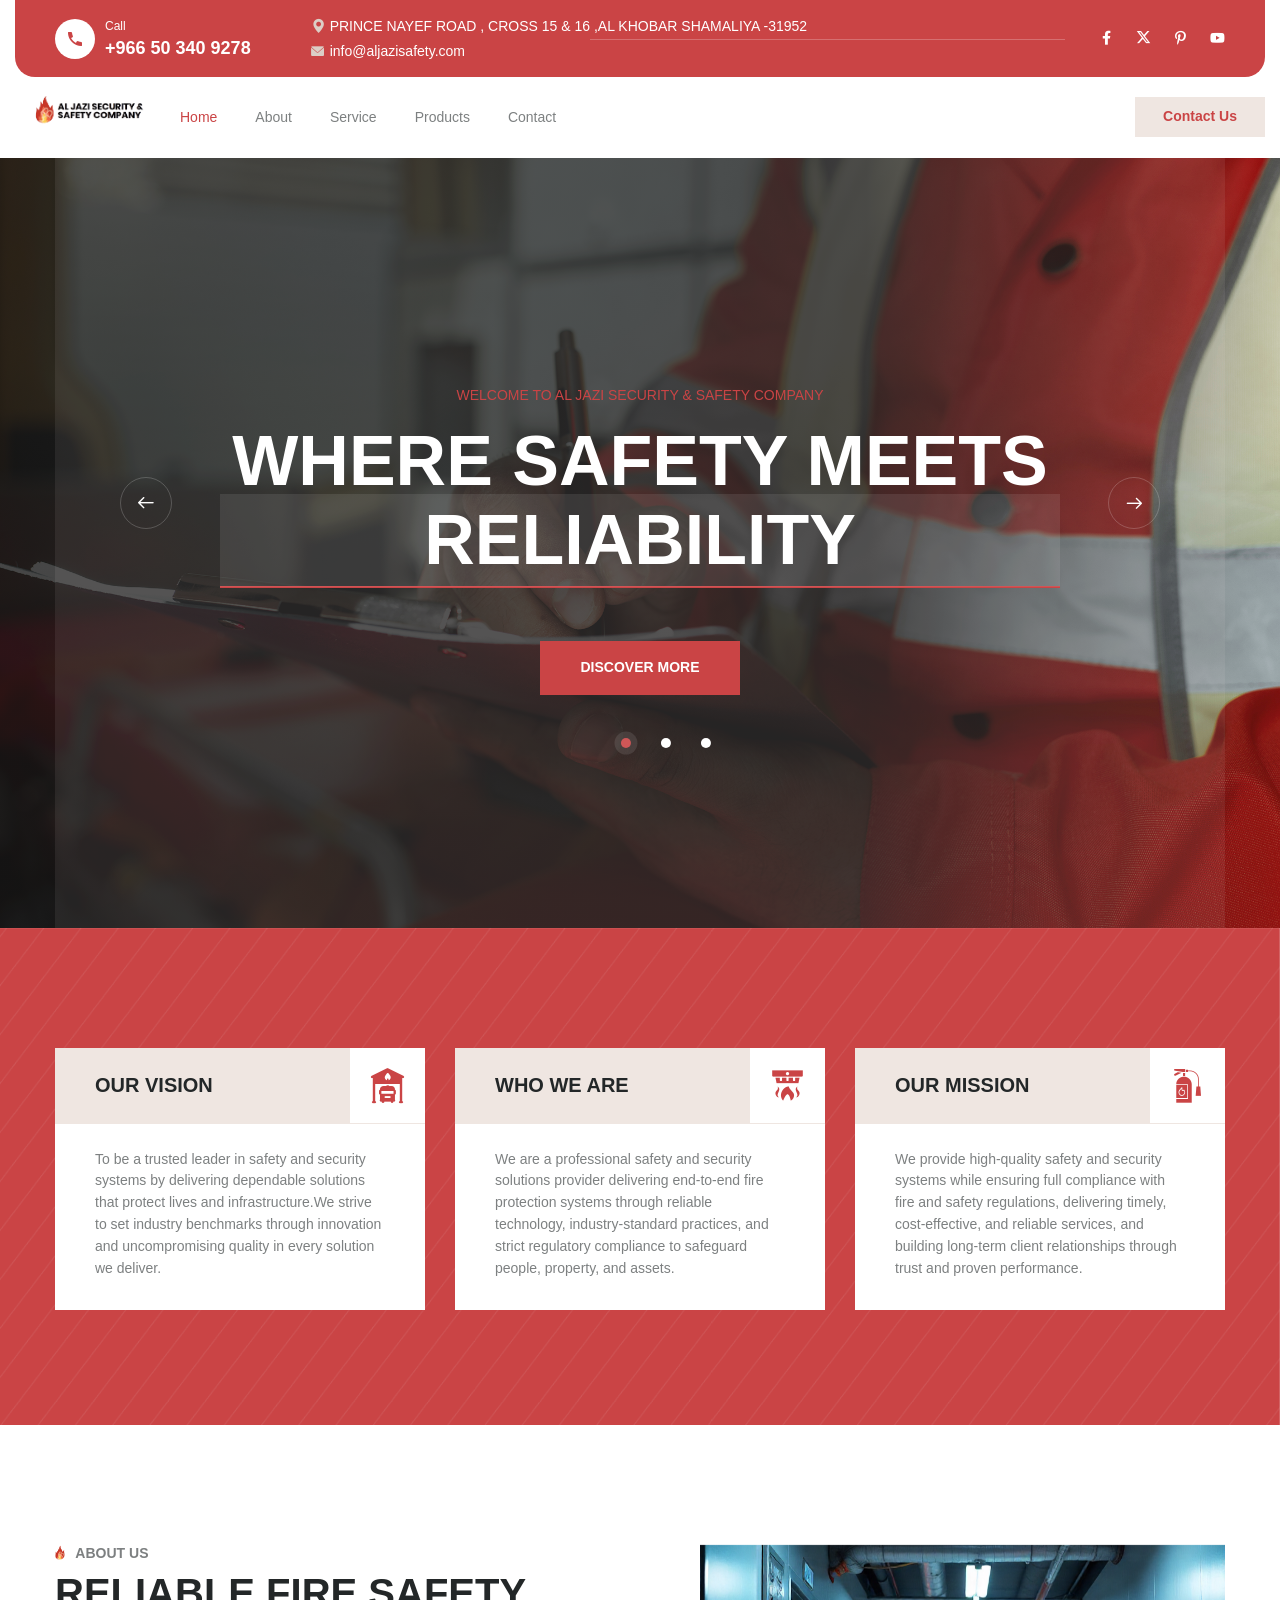
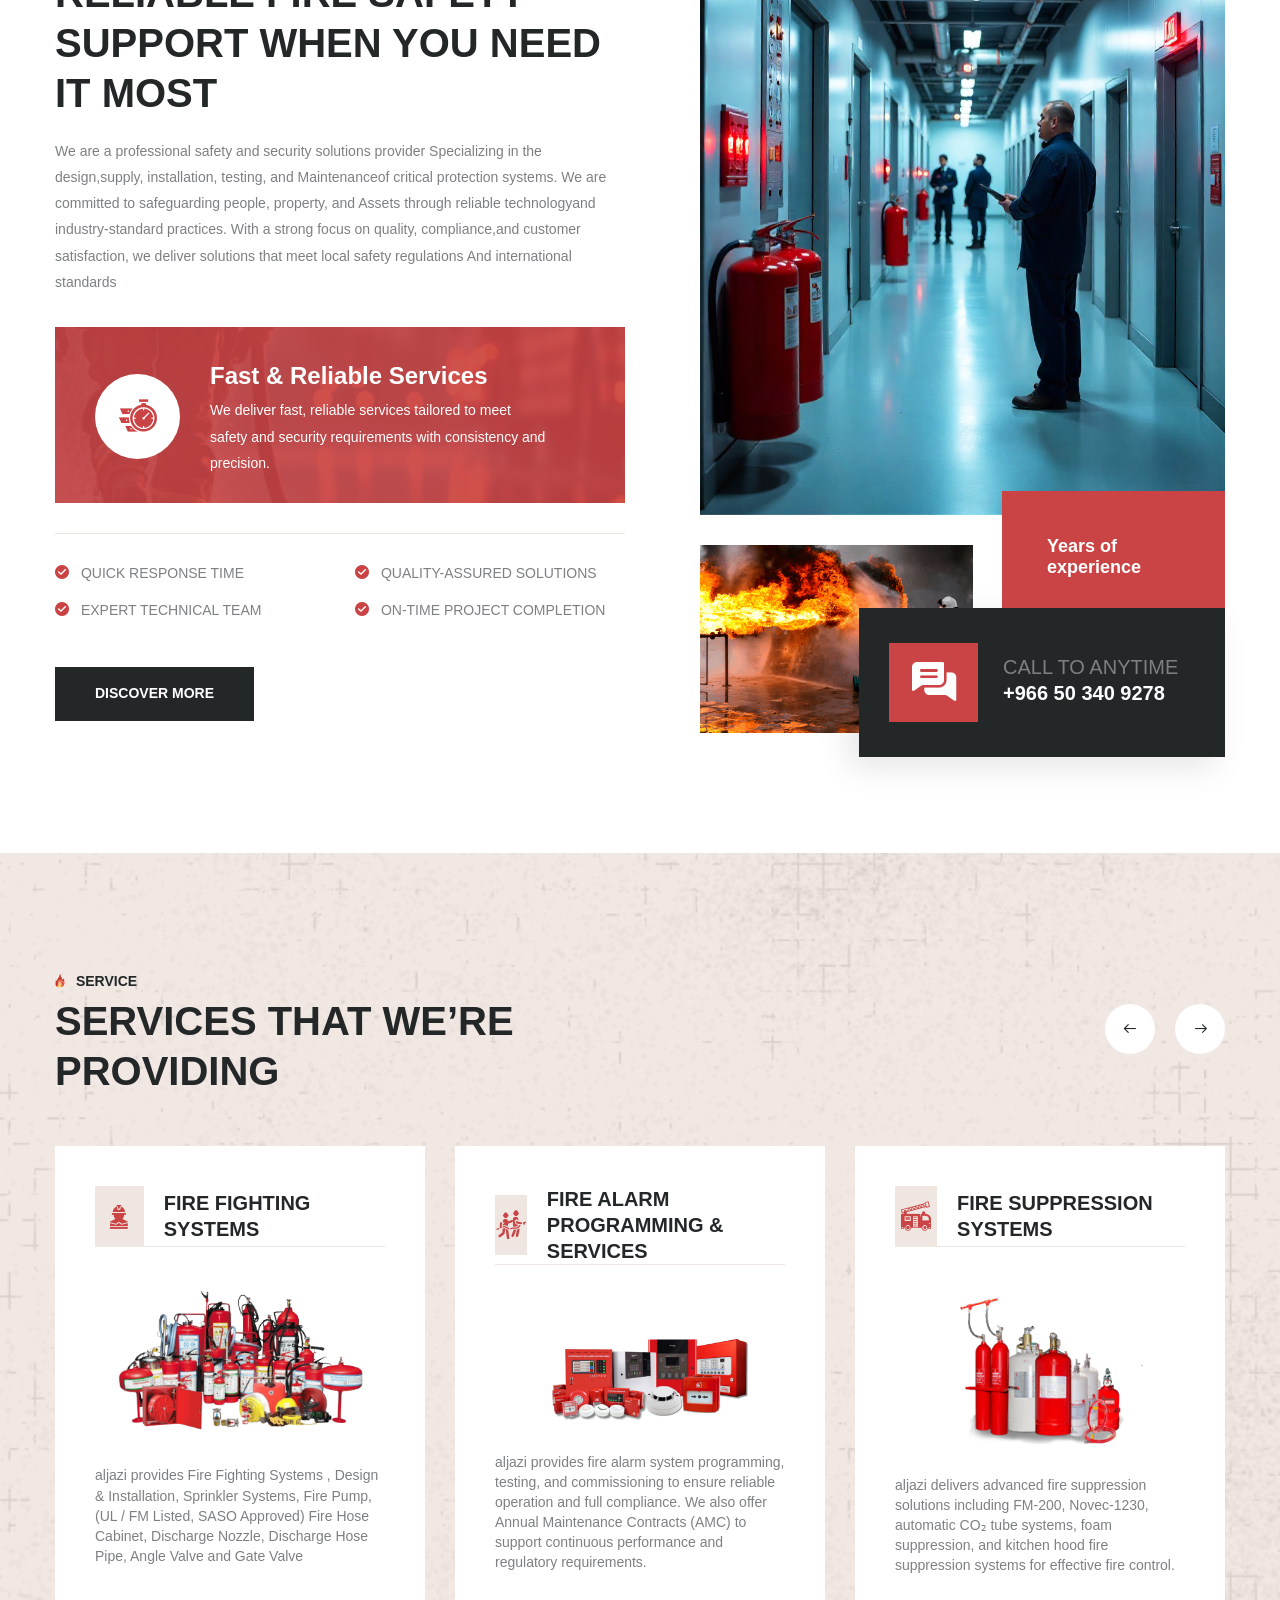
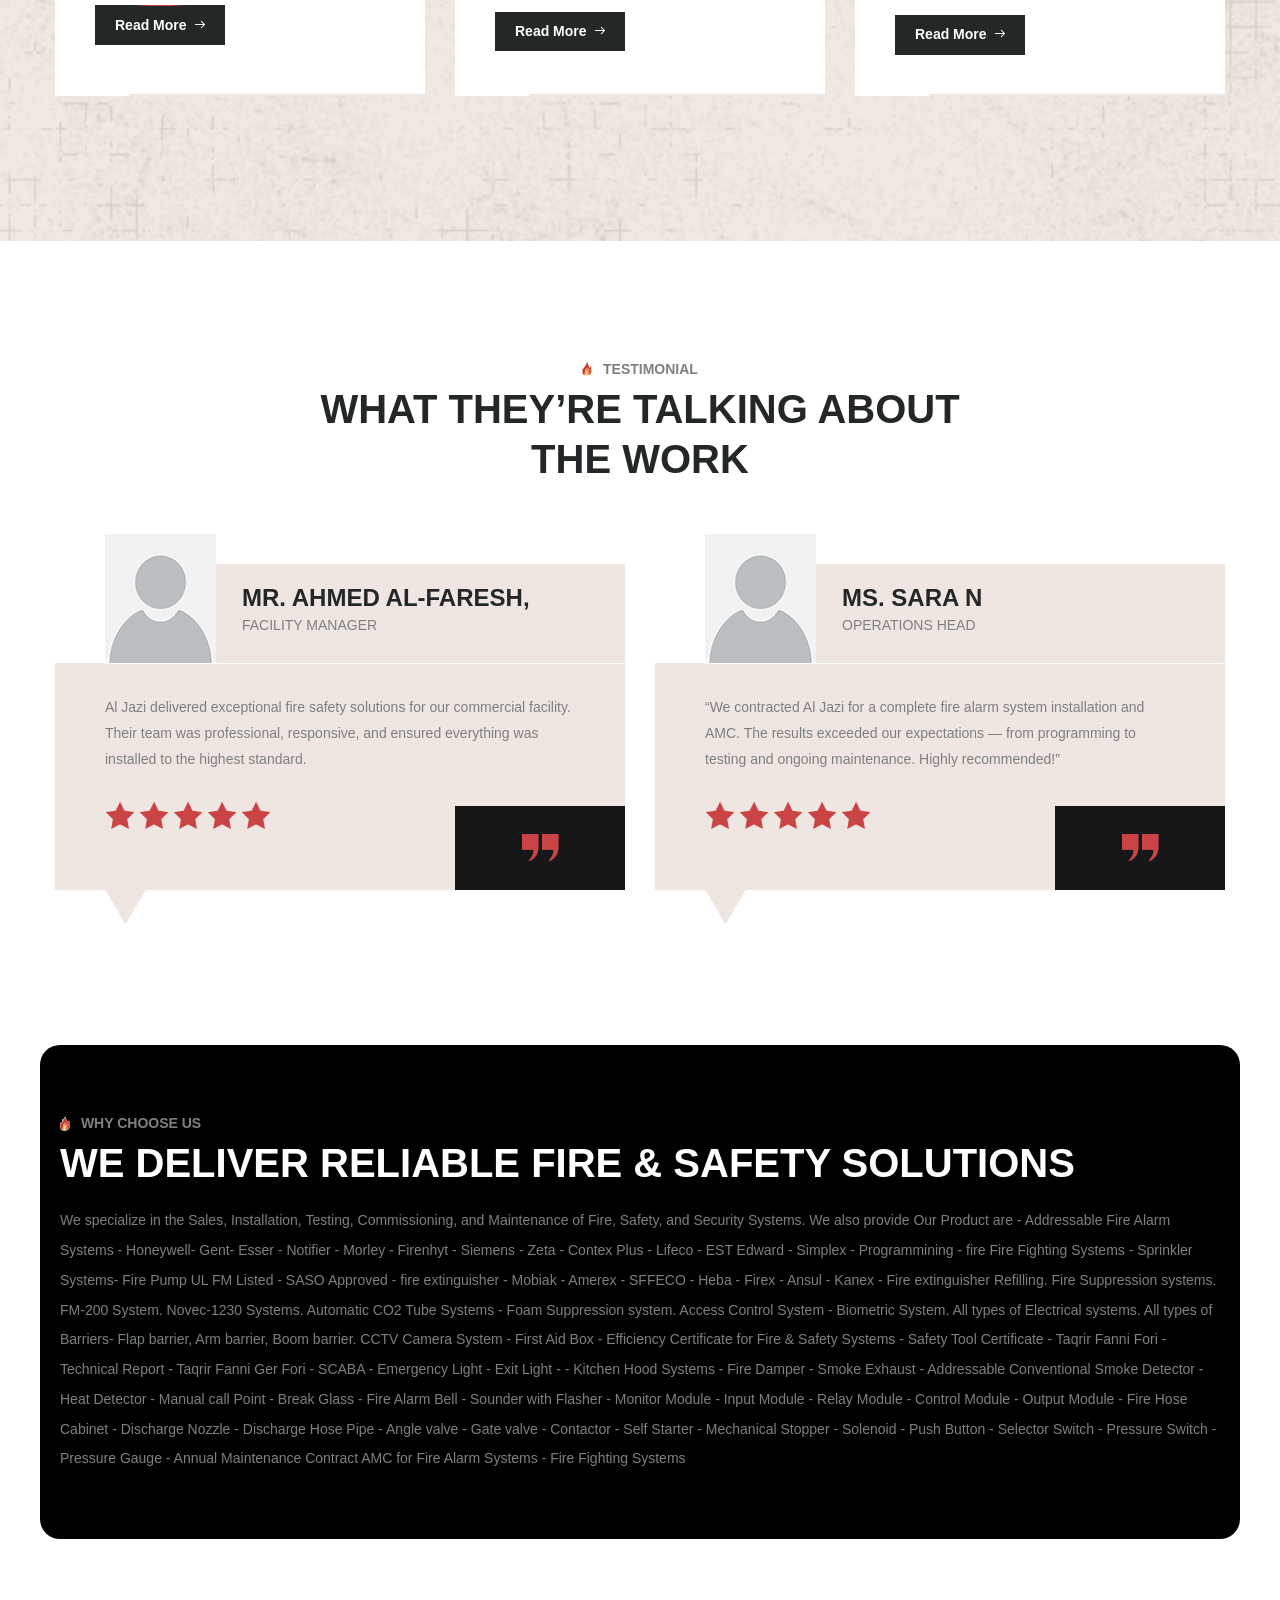
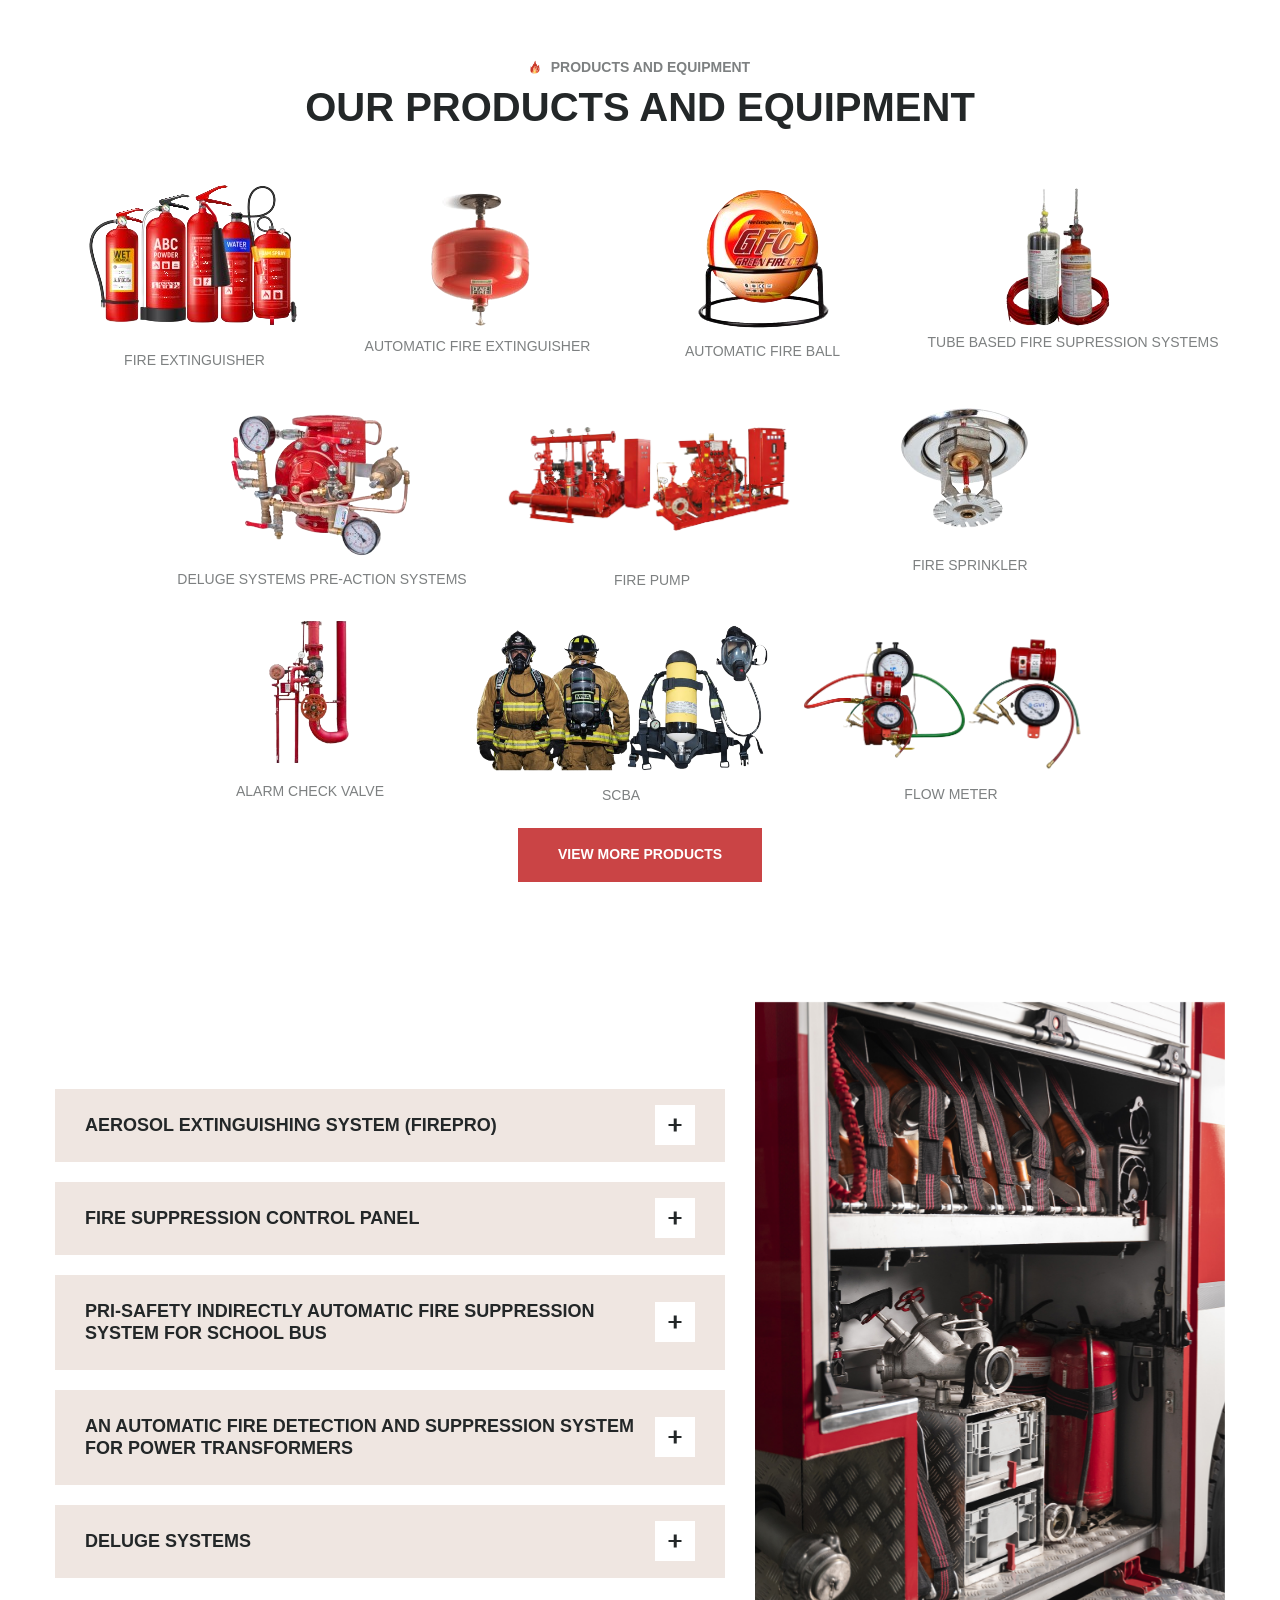
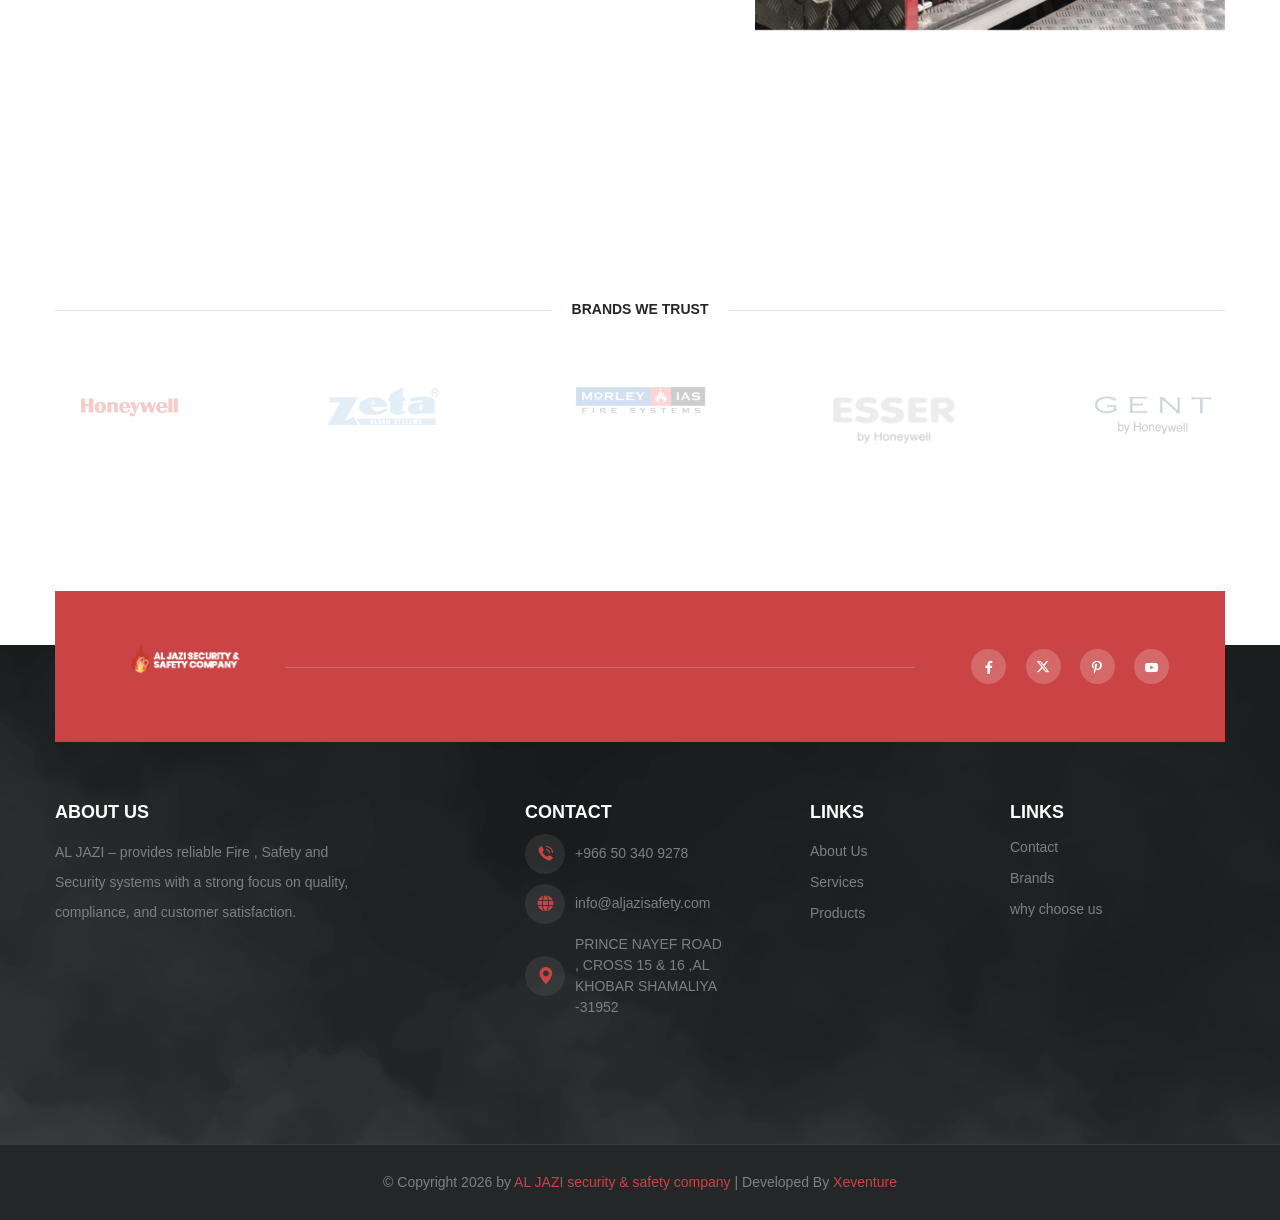
==== commit a220214d: "client updation 18/02/26" ====
--- a/index.html
+++ b/index.html
@@ -71,7 +71,7 @@
               <div class="main-header__bottom__left">
                 <div class="main-header__bottom__item">
                   <a
-                    href="tel:  +966 503409278"
+                    href="tel:  +966503409278"
                     class="main-header__bottom__call"
                   >
                     <div class="main-header__bottom__icon">
@@ -80,7 +80,7 @@
                     <div class="main-header__bottom__content">
                       <div class="main-header__bottom__text">Call</div>
                       <div class="main-header__bottom__number">
-                        +966 503409278
+                        +966 50 340 9278
                       </div>
                     </div>
                   </a>
@@ -131,7 +131,7 @@
             <div class="main-header__logo logo-aljazi">
               <a href="index.html">
                 <img
-                  src="assets/ALJAZI-02-b.png"
+                  src="assets/newlogo.png"
                   alt="aljazi logo"
                   width="220"
                 />
@@ -526,7 +526,7 @@
                     />
                     <div class="about-two__thumb__call">
                       <a
-                        href="tel:+966 503409278"
+                        href="tel:+966503409278"
                         class="about-two__thumb__call__item"
                       >
                         <div class="about-two__thumb__call__icon">
@@ -537,7 +537,7 @@
                             >Call to anytime</span
                           >
                           <h5 class="about-two__thumb__call__number">
-                            +966 503409278
+                           +966 50 340 9278
                           </h5>
                         </div>
                       </a>
@@ -1698,7 +1698,7 @@
               <div class="main-footer__top__left">
                 <a href="index.html" class="main-footer__top__logo logo-aljazi">
                   <img
-                    src="assets/ALJAZI-02.png"
+                    src="assets/newlogowhite.png"
                     width="150"
                     alt="aljazi footer logo"
                   />
@@ -1734,7 +1734,7 @@
                 <div class="footer-widget footer-widget--about">
                   <h2 class="footer-widget__title">About Us</h2>
                   <p class="footer-widget__text">
-                    AL JAZI – provides reliable fire and safety systems with a
+                    AL JAZI – provides reliable Fire , Safety and Security systems with a
                     strong focus on quality, compliance, and customer
                     satisfaction.
                   </p>
@@ -1750,9 +1750,9 @@
                       </div>
                       <div class="footer-widget__contact__inner">
                         <a
-                          href="tel:+966 503409278"
+                          href="tel:+966503409278"
                           class="footer-widget__contact__text"
-                          >+966 503409278</a
+                          >+966 50 340 9278</a
                         >
                       </div>
                     </li>
@@ -1841,7 +1841,7 @@
 
         <div class="logo-box">
           <a href="index.html" aria-label="logo image"
-            ><img src="assets/ALJAZI-02.png" width="155" alt="aljazi logo"
+            ><img src="assets/newlogowhite.png" width="155" alt="aljazi logo"
           /></a>
         </div>
         <!-- /.logo-box -->
@@ -1853,9 +1853,13 @@
             <i class="fa fa-envelope"></i>
             <a href="mailto:info@aljazisafety.com">info@aljazisafety.com</a>
           </li>
+            <li>
+            <i class="icon-glove"></i>
+            <a href="https://aljazisafety.com/">www.aljazisafety.com</a>
+          </li>
           <li>
             <i class="fa fa-phone-alt"></i>
-            <a href="tel:+966 503409278">+966 503409278</a>
+            <a href="tel:+966503409278">+966 50 340 9278</a>
           </li>
         </ul>
         <!-- /.mobile-nav__contact -->
